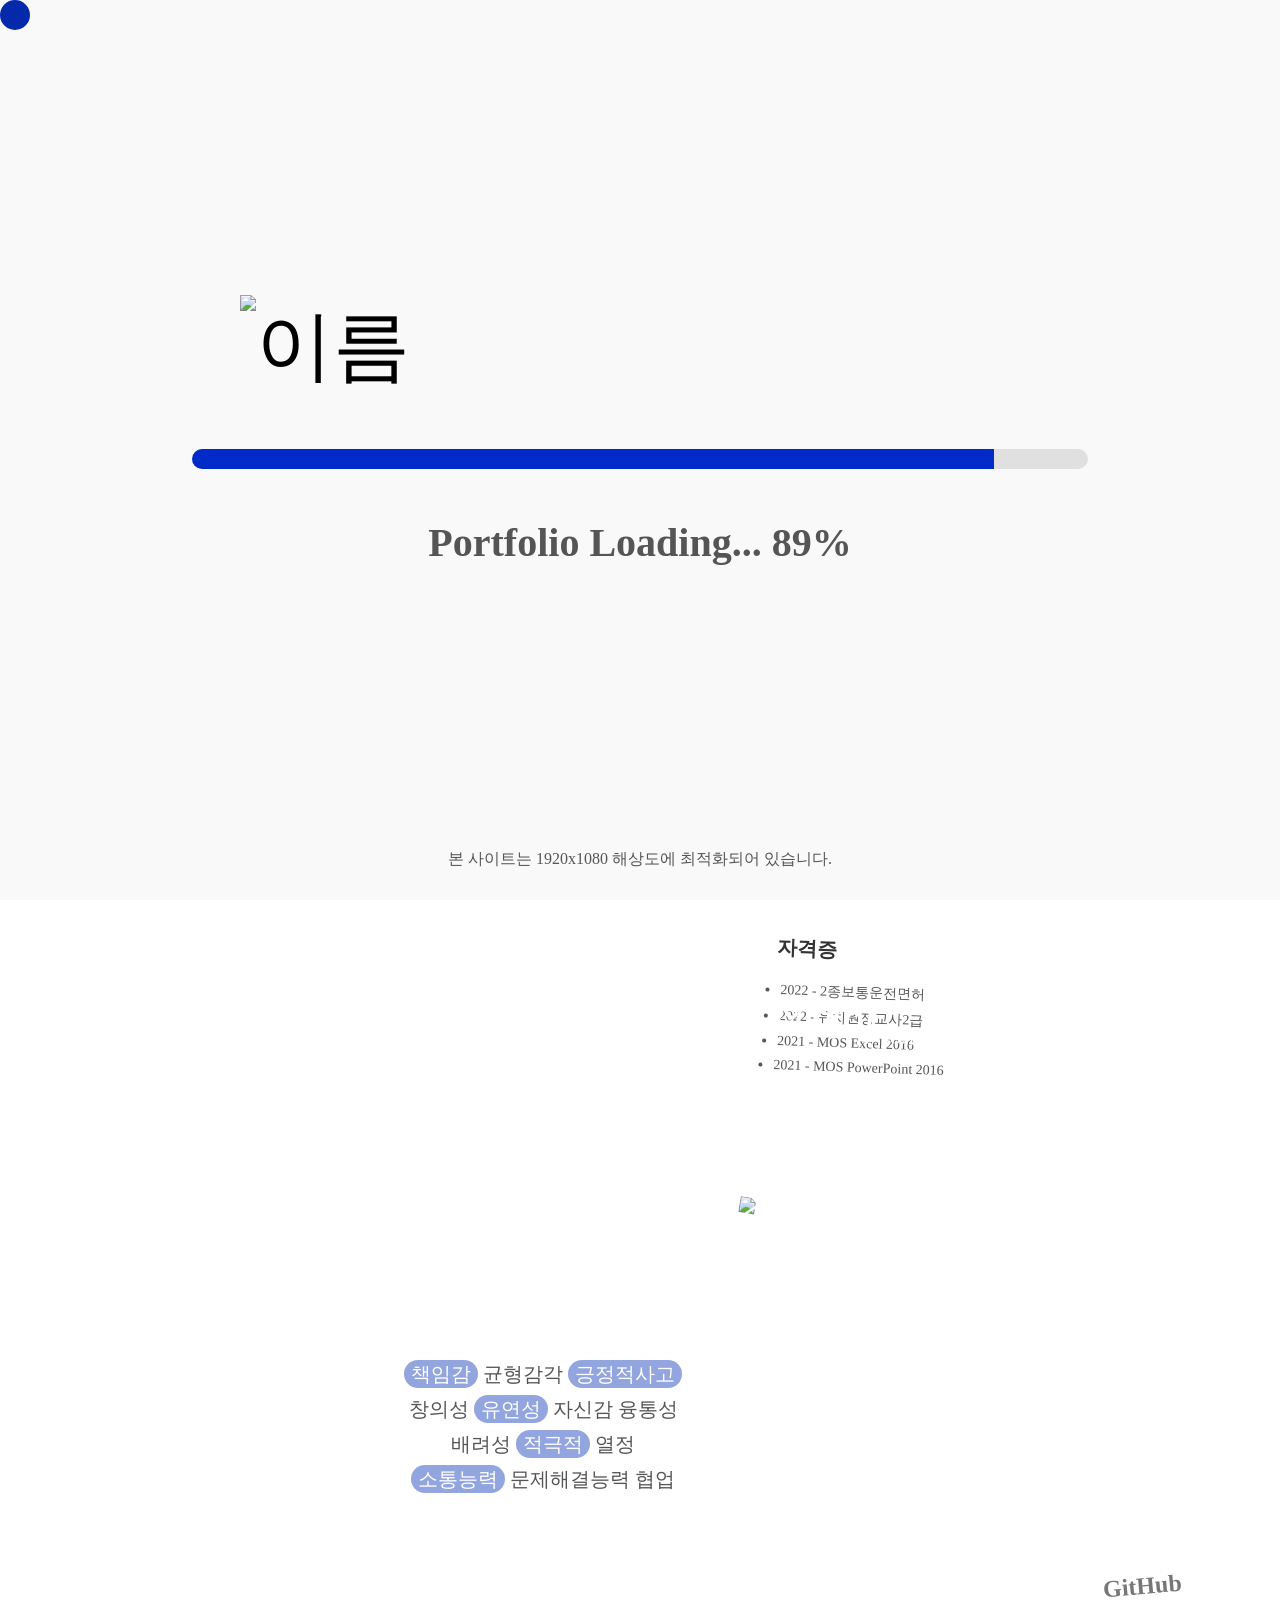
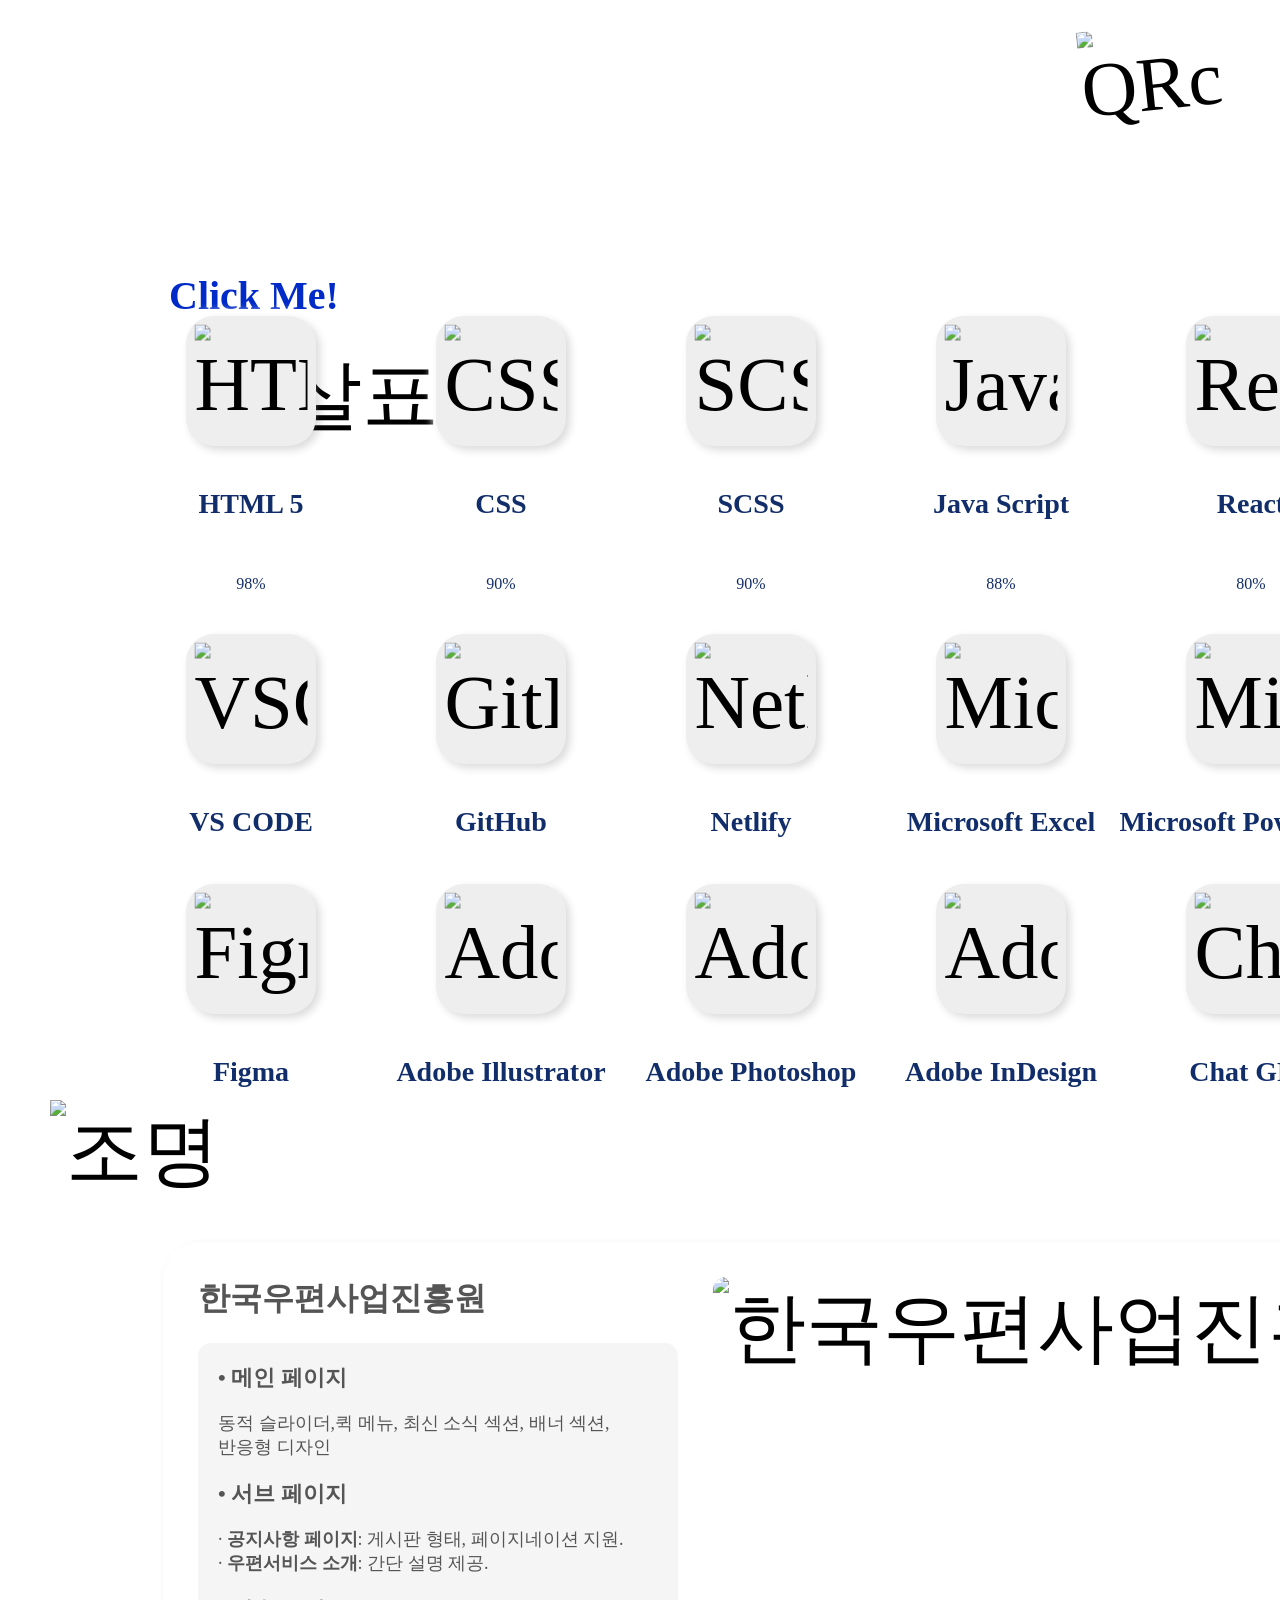
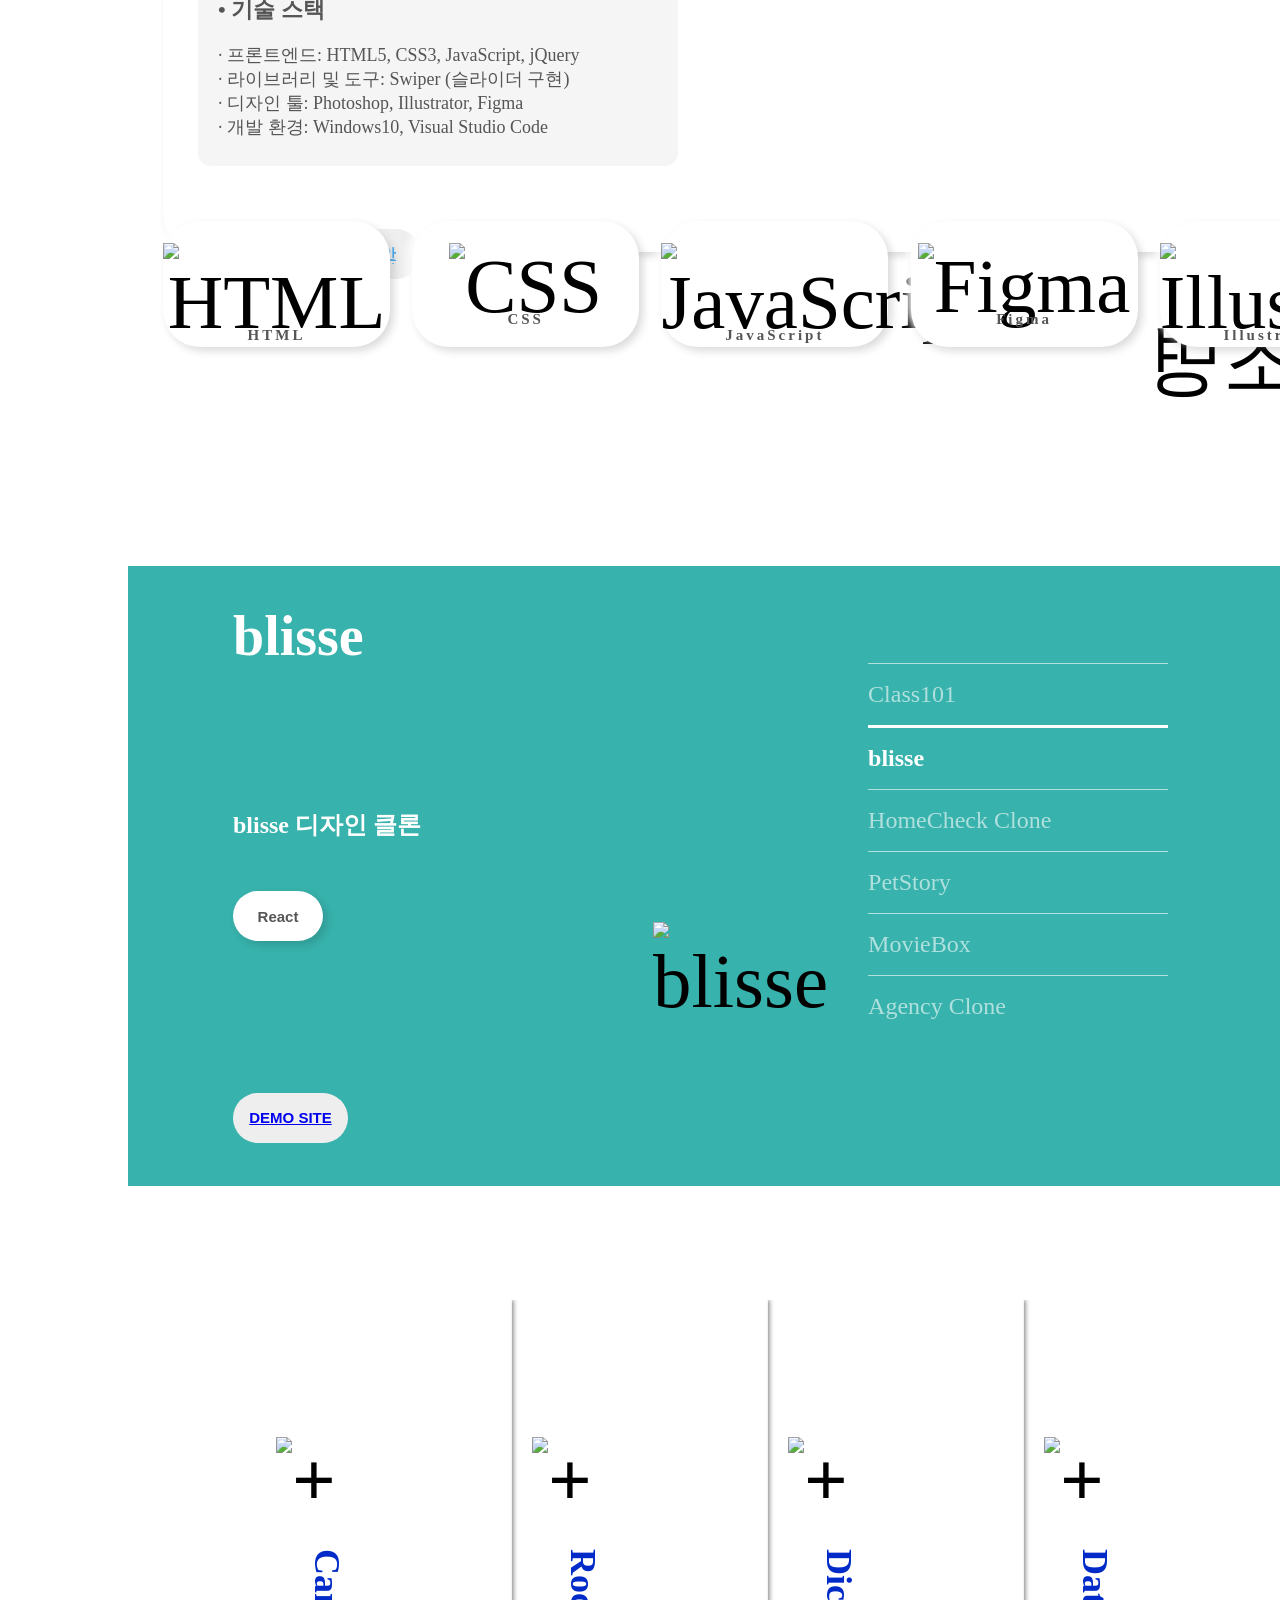
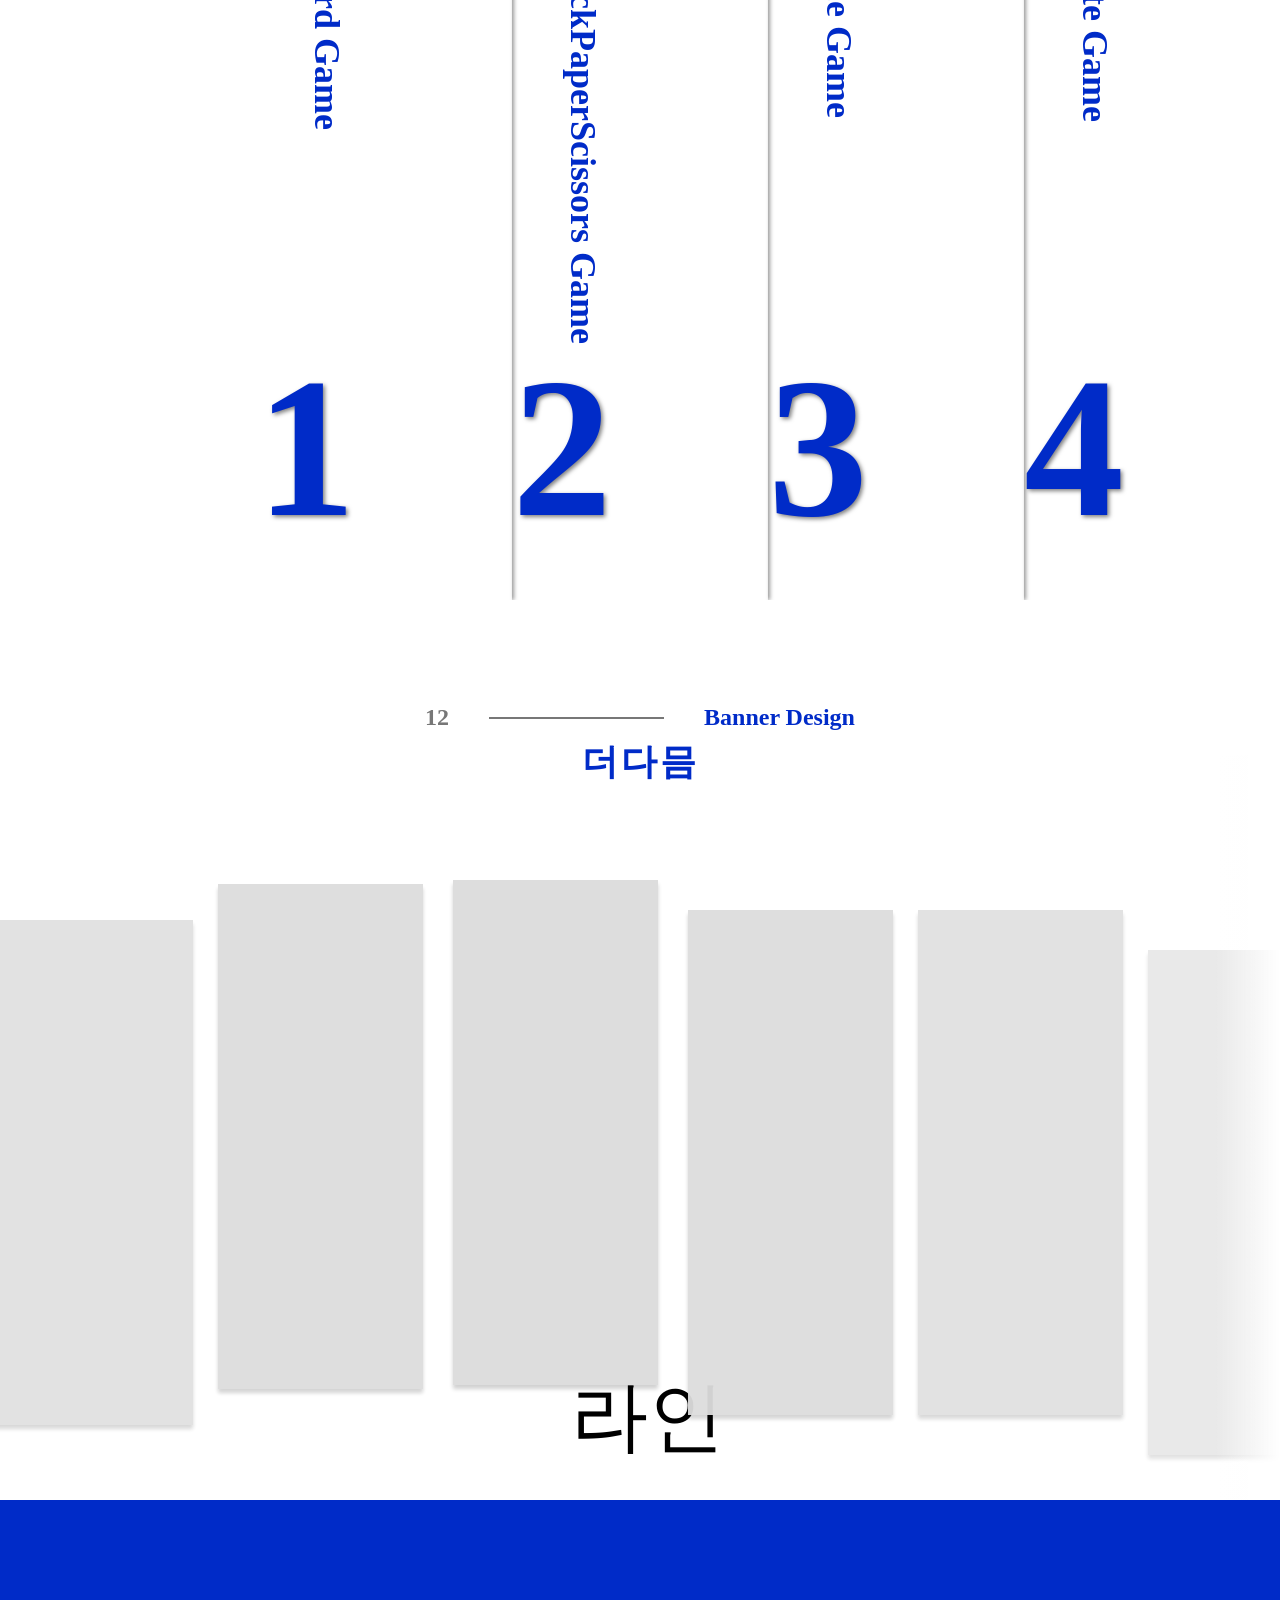
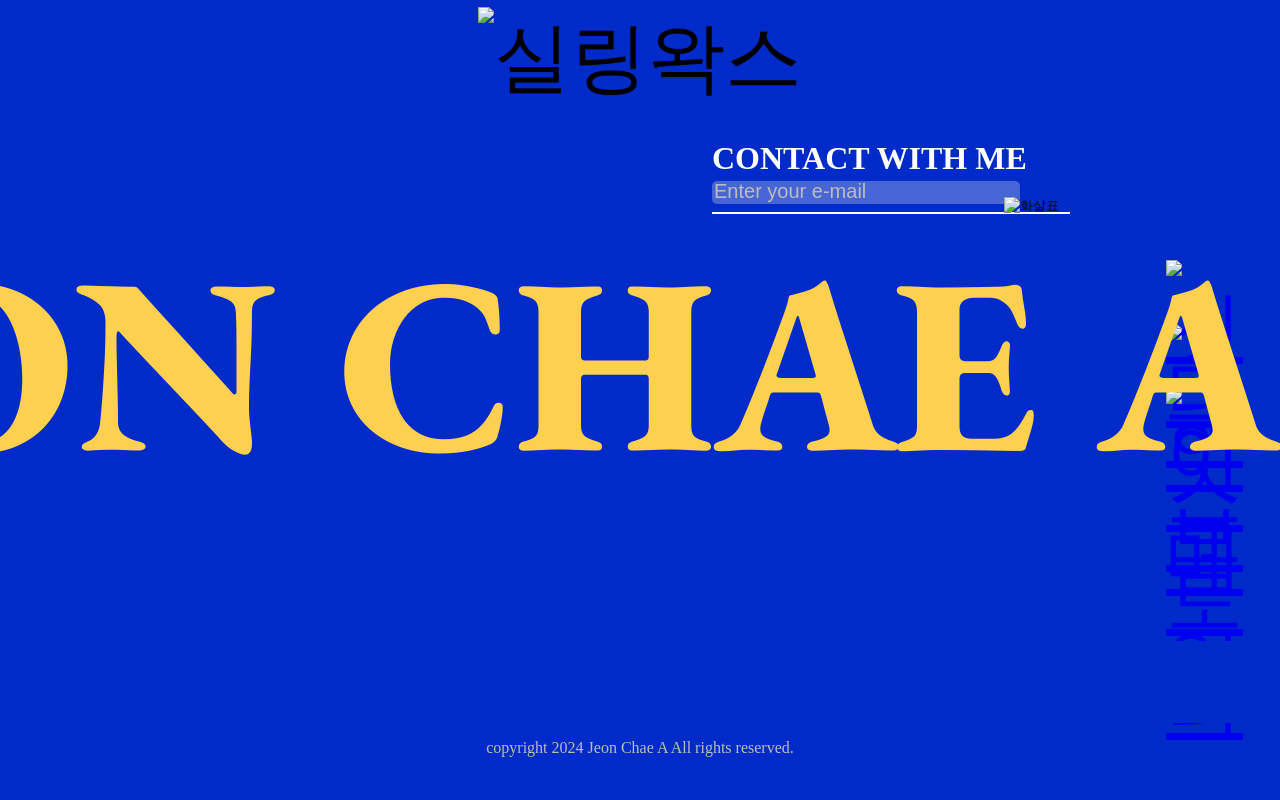
==== index.html @ 590ce8a6 "Add mobile/tablet responsive layout and fix critical bugs - Add ≤1024px responsive layer: every sect" ====
<!DOCTYPE html>
<html lang="ko">
<head>
  <meta charset="UTF-8">
  <meta name="viewport" content="width=device-width, initial-scale=1.0">
  <title>Chaea's Portfolio</title>
  <!-- CSS 연결 -->
  <link rel="stylesheet" href="css/reset.css">
  <link rel="stylesheet" href="css/style.css">
  <!-- favicon -->
  <link rel="icon" href="images/favicon.ico">
</head>
<body>
  <div id="container">
    <article id="etc">
      <section class="cursor main"></section>
  <!-- 
      <section class="cursor sub"></section>
  -->
    </article>
    <!-- Loading -->
    <div id="loading-page">
      <img src="images/mainsection/name.png" alt="이름">
      <div class="loading-bar-container">
        <div id="loading-bar" class="loading-bar"></div>
      </div>
      <p id="loading-text"></p>
      <span id="resolution-text">본 사이트는 1920x1080 해상도에 최적화되어 있습니다.</span>
    </div>
    <section class="page main-page" id="main-page">
      <div id="nav-container"></div>
      <div class="text-logo">
        <img src="images/mainsection/chaeLogo-02.png" alt="로고">
      </div>
      <div class="lamp-3d">
        <span class="hover-text">Move to see in 3D</span>
      </div>
      <div class="top-title">
        <!-- <div class="light-line">
          <img src="images/mainsection/ElectricBulb.png" alt="전구">
        </div> -->
        <div class="main-title">
          <img class="name" src="images/mainsection/name.png" alt="Chae A">
      </div>
      <div class="bottom-title">
        <div class="bottom-point">
          <img src="images/mainsection/“.svg" alt="">
        </div>
        <div class="bottom-text">
          <h2 class="point-text">
            빛처럼 밝게,</h2>
            <h2 class="point-text">
              코드로   <span class="magic">
                <span class="magic-star">
                  <svg viewBox="0 0 512 512">
                  <path d="M512 255.1c0 11.34-7.406 20.86-18.44 23.64l-171.3 42.78l-42.78 171.1C276.7 504.6 267.2 512 255.9 512s-20.84-7.406-23.62-18.44l-42.66-171.2L18.47 279.6C7.406 276.8 0 267.3 0 255.1c0-11.34 7.406-20.83 18.44-23.61l171.2-42.78l42.78-171.1C235.2 7.406 244.7 0 256 0s20.84 7.406 23.62 18.44l42.78 171.2l171.2 42.78C504.6 235.2 512 244.6 512 255.1z" />
                  </svg>
                </span>
                <span class="magic-star">
                  <svg viewBox="0 0 512 512">
                  <path d="M512 255.1c0 11.34-7.406 20.86-18.44 23.64l-171.3 42.78l-42.78 171.1C276.7 504.6 267.2 512 255.9 512s-20.84-7.406-23.62-18.44l-42.66-171.2L18.47 279.6C7.406 276.8 0 267.3 0 255.1c0-11.34 7.406-20.83 18.44-23.61l171.2-42.78l42.78-171.1C235.2 7.406 244.7 0 256 0s20.84 7.406 23.62 18.44l42.78 171.2l171.2 42.78C504.6 235.2 512 244.6 512 255.1z" />
                  </svg>
                </span>
                <span class="magic-star">
                  <svg viewBox="0 0 512 512">
                  <path d="M512 255.1c0 11.34-7.406 20.86-18.44 23.64l-171.3 42.78l-42.78 171.1C276.7 504.6 267.2 512 255.9 512s-20.84-7.406-23.62-18.44l-42.66-171.2L18.47 279.6C7.406 276.8 0 267.3 0 255.1c0-11.34 7.406-20.83 18.44-23.61l171.2-42.78l42.78-171.1C235.2 7.406 244.7 0 256 0s20.84 7.406 23.62 18.44l42.78 171.2l171.2 42.78C504.6 235.2 512 244.6 512 255.1z" />
                  </svg>
                </span>
                <span class="magic-text">세상을 비추는 개발자</span>
              </span>
          </h2>
          <p class="point-text">
            개발자의 창의성과 열정을 빛에 비유합니다.<br>
            문제를 해결하고 새로운 아이디어를 창출하며, 어두운 곳을 밝히는 빛처럼<br>
            복잡한 문제를 명확하게 이해하고 해결책을 제시합니다.<br>
            또한, 코드를 통해 실질적인 변화를 이끌어 우리의 일상생활을 편리하게 만들고 <br>
            다양한 산업 분야에서 혁신을 주도합니다.<br>
            개발자는 세상을 더 나은 방향으로 이끄는 데 기여하며,<br>
            기술을 통해 세상을 밝고 긍정적으로 변화시키고자 하는 강한 의지를 가지고 있습니다.<br>
          </p>
        </div>
      </div>
      <!-- <div class="contact-sns">
        <a href="https://github.com/Jeon-ChaeA" target="_blank">
          <img src="images/mainsection/깃허브.png" alt="깃허브">
        </a>
        <a href="https://chaea-note.tistory.com/" target="_blank">
          <img src="images/mainsection/티스토리.png" alt="티스토리">
        </a>
        <a href="mailto:ahwon7@naver.com" title="이메일 보내기" target="_blank">
          <img src="images/mainsection/이메일.png" alt="이메일">
        </a>
      </div> -->
      <div class="mouse-scroll">
        <div class="mouse"></div>
        <p>Scroll</p>
      </div>
    </div>
    </section>
    <section class="page about-me" id="about-me">
      <div class="about-me-warp">
        <div class="post">
          <h1>자격증</h1>
          <ul>
            <li>2022 - 2종보통운전면허</li>
            <li>2022 - 유치원정교사2급</li>
            <li>2021 - MOS Excel 2016</li>
            <li>2021 - MOS PowerPoint 2016</li>
          </ul>
        </div>
        <div class="floppy-disk">
          <h1>GitHub</h1>
          <img src="images/subsection_01/Profile_QRcode.png" alt="QRcode">
        </div>
        <div class="blue-bg">
          <div class="blue-bg-text">
            <h1>전채아 <em>Jeon Chae A</em></h1>
            <p>2000.03.03</p>
            <p>
              개발자로서 코드로 세상을 밝히는 일에 진심을 다합니다.<br>
              항상 발전하며 사람들에게 긍정적인 영향을 주며,<br>
              기술로 혁신을 이끌어가고, 함께 성장하는 경험을 소중히 여기고 있습니다.
            </p>
            <img src="images/subsection_01/Profile_mbti.jpg"    alt="mbti">
            <b>M. 010-2879-1029</b>
            <b>E. ahwon7@naver.com</b>
          </div>
        </div>
        <div class="ticket">
          <h3>
            <span>책임감</span> 균형감각 <span>긍정적사고</span><br> 
            창의성 <span>유연성</span> 자신감 융통성 <br> 
            배려성  <span>적극적</span>  열정 <br> 
            <span>소통능력</span>  문제해결능력 협업 <br> 
          </h3>
        </div>
        <div class="paper">
          <div class="paper-text">
            <h2>○ 학력 사항</h2>
            <ul>
              <li>
                <span class="year">2019 - 2025</span>
                <span class="description">대전과학기술대학교 유아교육과 졸업 (4년제)</span>
              </li>
              <li>
                <span class="year">2016 - 2019</span>
                <span class="description">대전예술고등학교 미술과 졸업</span>
              </li>
            </ul>
            <h2>○ 교내 활동</h2>
            <ul>
              <li>
                <span class="year">2019 - 2021</span>
                <span class="description">대전과학기술대학교 총학생회 부장</span>
              </li>
              <li>
                <span class="year">2021 - 2022</span>
                <span class="description">대전과학기술대학교 총학생회 부총학생회장</span>
              </li>
              <li>
                <span class="year">2019 - 2022</span>
                <span class="description">대전과학기술대학교 댄스동아리 단장</span>
              </li>
            </ul>
          </div>
        </div>
        <div class="book">
          <div class="book-text book-text-right">
            <h2>경력 사항</h2>
            <ul>
              <li>
                <span class="year">2022 - 2024</span>
                <span class="description">
                  주식회사디자인더한 (VMD)<br>
                  - 통신업계 VMD 업무<br>
                  - 스케줄표 취합 및 이슈 취합<br>
                  - 그래픽 디자인 작업
                </span>
              </li>
              <li>
                <br>
                <span class="year">2022</span>
                <span class="description">
                  주식회사카우인큐베이팅 (주임)<br>
                  - SNS 광고 콘텐츠 디자인<br>
                  - 인스타그램 11.6만 팔로워,<br><span class="span"> 5.2만 팔로워 계정 관리</span><br>
                  - 회사 내부 팝업 디자인<br>
                  - 요식업 브랜딩 디자인<br>
                  - BI 디자인, 판촉물 디자인<br>
                  - SNS 광고디자인, 제안서 제작
                </span>
              </li>
            </ul>
          </div>
          <div class="book-text book-text-left">
            <h2>교육 이수 내역</h2>
            <ul>
              <li>
                <span class="year">2024 - 2025</span>
                <span class="description">
                  대전그린컴퓨터아트학원<br> (스마트웹&콘텐츠개발) 프론트엔드 개발자<br><br> </span>
              </li>
              <li>
                <span class="year">2024</span>
                <span class="description">
                  강남 그린컴퓨터아트학원<br> 웹퍼블리싱 & 웹개발 코딩 기초 42시간 이수<br><br> </span>
              </li>
              <li>
                <span class="year">2022</span>
                <span class="description">
                  대전그린컴퓨터아트학원<br> 양성과정 720시간 이수<br><br> </span>
              </li>
            </ul>
          </div>
        </div>
        <div class="chaea"></div>
      </div>
    </section>
    <section class="page skill" id="skill">
      <div class="click-me">
        <h2 class="jello">Click Me!</h2>
        <img src="images/subsection_02/arrow.png" alt="화살표">
      </div>
      <div class="skill-container">
        <div class="skill-item" data-icon="html">
          <div class="skill-box">
            <div class="skill-img">
              <img src="images/subsection_02/skillIcon-01.png" alt="HTML">
            </div>
          </div>
          <div class="skill-content html-skill">
            <h3>HTML 5</h3>
            <h5>98%</h5>
            <div class="skill-bar"></div>
          </div>
        </div>
        <div class="skill-item" data-icon="css">
          <div class="skill-box">
            <div class="skill-img">
              <img src="images/subsection_02/skillIcon-02.png" alt="CSS">
            </div>
          </div>
          <div class="skill-content css-skill">
            <h3>CSS</h3>
            <h5>90%</h5>
            <div class="skill-bar"></div>
          </div>
        </div>
        <div class="skill-item" data-icon="scss">
          <div class="skill-box">
            <div class="skill-img">
              <img src="images/subsection_02/skillIcon-03.png" alt="SCSS">
            </div>
          </div>
          <div class="skill-content scss-skill">
            <h3>SCSS</h3>
            <h5>90%</h5>
            <div class="skill-bar"></div>
          </div>
        </div>
        <div class="skill-item" data-icon="js">
          <div class="skill-box">
            <div class="skill-img">
              <img src="images/subsection_02/skillIcon-04.png" alt="JavaScript">
            </div>
          </div>
          <div class="skill-content js-skill">
            <h3>Java Script</h3>
            <h5>88%</h5>
            <div class="skill-bar"></div>
          </div>
        </div>
        <div class="skill-item" data-icon="react">
          <div class="skill-box">
            <div class="skill-img">
              <img src="images/subsection_02/skillIcon-05.png" alt="React">
            </div>
          </div>
          <div class="skill-content react-skill">
            <h3>React</h3>
            <h5>80%</h5>
            <div class="skill-bar"></div>
          </div>
        </div>
        <div class="switch-warp">
          <div class="switch-text">
            <h3>
              Turn on<br>
              the switch
            </h3>
          </div>
          <div class="switch">
            <label class="switch-label" for="switch-toggle">Switch</label>
            <button
              class="switch-button"
              type="button"
              id="switch-toggle"
              title="Switch Toggle"
              aria-labelledby="off"
            >
              <span class="switch-button-wrap">
                <span class="switch-shadow"></span>
                <span class="switch-shadow"></span>
                <span class="switch-inner">
                  <span class="switch-options">
                    <span id="off" class="switch-option-label" aria-hidden="true">ON</span>
                    <span class="switch-option-sep"></span>
                    <span id="on" class="switch-option-label" aria-hidden="true">OFF</span>
                  </span>
                </span>
              </span>
            </button>
          </div>
        </div>
        <div class="skill-item" data-icon="vscode">
          <div class="skill-box">
            <div class="skill-img">
              <img src="images/subsection_02/skillIcon-10.png" alt="VSCODE">
            </div>
          </div>
          <div class="skill-content vscode-skill">
            <h3>VS CODE</h3>
            <h5>98%</h5>
            <div class="skill-bar"></div>
          </div>
        </div>
        <div class="skill-item" data-icon="github">
          <div class="skill-box">
            <div class="skill-img">
              <img src="images/subsection_02/skillIcon-11.png" alt="GitHub">
            </div>
          </div>
          <div class="skill-content github-skill">
            <h3>GitHub</h3>
            <h5>95%</h5>
            <div class="skill-bar"></div>
          </div>
        </div>
        <div class="skill-item" data-icon="netlify">
          <div class="skill-box">
            <div class="skill-img">
              <img src="images/subsection_02/skillIcon-12.png" alt="Netlify">
            </div>
          </div>
          <div class="skill-content netlify-skill">
            <h3>Netlify</h3>
            <h5>92%</h5>
            <div class="skill-bar"></div>
          </div>
        </div>
        <div class="skill-item" data-icon="excel">
          <div class="skill-box">
            <div class="skill-img">
              <img src="images/subsection_02/skillIcon-13.png" alt="Microsoft Excel">
            </div>
          </div>
          <div class="skill-content excel-skill">
            <h3>Microsoft Excel</h3>
            <h5>87%</h5>
            <div class="skill-bar"></div>
          </div>
        </div>
        <div class="skill-item" data-icon="powerpoint">
          <div class="skill-box">
            <div class="skill-img">
              <img src="images/subsection_02/skillIcon-14.png" alt="Microsoft PowerPoint">
            </div>
          </div>
          <div class="skill-content powerpoint-skill">
            <h3>Microsoft PowerPoint</h3>
            <h5>90%</h5>
            <div class="skill-bar"></div>
          </div>
        </div>
        <div class="skill-item" data-icon="hwp">
          <div class="skill-box">
            <div class="skill-img">
              <img src="images/subsection_02/skillIcon-15.png" alt="HWP">
            </div>
          </div>
          <div class="skill-content hwp-skill">
            <h3>HWP</h3>
            <h5>90%</h5>
            <div class="skill-bar"></div>
          </div>
        </div>
        <div class="skill-item" data-icon="figma">
          <div class="skill-box">
            <div class="skill-img">
              <img src="images/subsection_02/skillIcon-06.png" alt="Figma">
            </div>
          </div>
          <div class="skill-content figma-skill">
            <h3>Figma</h3>
            <h5>90%</h5>
            <div class="skill-bar"></div>
          </div>
        </div>
        <div class="skill-item" data-icon="illustrator">
          <div class="skill-box">
            <div class="skill-img">
              <img src="images/subsection_02/skillIcon-07.png" alt="Adobe Illustrator">
            </div>
          </div>
          <div class="skill-content illustrator-skill">
            <h3>Adobe Illustrator</h3>
            <h5>98%</h5>
            <div class="skill-bar"></div>
          </div>
        </div>
        <div class="skill-item" data-icon="photoshop">
          <div class="skill-box">
            <div class="skill-img">
              <img src="images/subsection_02/skillIcon-08.png" alt="Adobe Photoshop">
            </div>
          </div>
          <div class="skill-content photoshop-skill">
            <h3>Adobe Photoshop</h3>
            <h5>88%</h5>
            <div class="skill-bar"></div>
          </div>
        </div>
        <div class="skill-item" data-icon="indesign">
          <div class="skill-box">
            <div class="skill-img">
              <img src="images/subsection_02/skillIcon-09.png" alt="Adobe InDesign">
            </div>
          </div>
          <div class="skill-content indesign-skill">
            <h3>Adobe InDesign</h3>
            <h5>80%</h5>
            <div class="skill-bar"></div>
          </div>
        </div>
        <div class="skill-item" data-icon="gpt">
          <div class="skill-box">
            <div class="skill-img">
              <img src="images/subsection_02/skillIcon-16.png" alt="Chat GPT">
            </div>
          </div>
          <div class="skill-content gpt-skill">
            <h3>Chat GPT</h3>
            <h5>92%</h5>
            <div class="skill-bar"></div>
          </div>
        </div>
        <div class="skill-item" data-icon="perplexity">
          <div class="skill-box">
            <div class="skill-img">
              <img src="images/subsection_02/skillIcon-17.png" alt="Perplexity">
            </div>
          </div>
          <div class="skill-content perplexity-skill">
            <h3>Perplexity</h3>
            <h5>98%</h5>
            <div class="skill-bar"></div>
          </div>
        </div>
      </div>
      <div class="skill-popup"></div>
    </section>
    <section class="page main-project" id="main-project">
      <div class="main-project-bg">
        <img class="big-lamp" src="images/subsection_03/Lamp.png" alt="조명">
        <img class="small-lamp" src="images/subsection_03/Lamp.png" alt="조명">
      </div>
      <div class="main-project-container">
        <div class="main-project-content content-1">
          <div class="main-project-title">
            <h1>한국우편사업진흥원</h1>
            <div class="main-project-text">
              <p class="project-main-text">
                • 메인 페이지
              </p>
              <p class="project-sub-text">
                동적 슬라이더,퀵 메뉴, 최신 소식 섹션, 배너 섹션,<br> 반응형 디자인
              </p>
              <p class="project-main-text">
                • 서브 페이지
              </p>
              <p class="project-sub-text">
                · <b>공지사항 페이지</b>: 게시판 형태, 페이지네이션 지원.<br>
                · <b>우편서비스 소개</b>: 간단 설명 제공. 
              </p>
              <p class="project-main-text">
                • 기술 스택
              </p>
              <p class="project-sub-text">
                · 프론트엔드: HTML5, CSS3, JavaScript, jQuery<br>
                · 라이브러리 및 도구: Swiper (슬라이더 구현)<br>
                · 디자인 툴: Photoshop, Illustrator, Figma<br>
                · 개발 환경: Windows10, Visual Studio Code<br>
              </p>
            </div>
            <div class="main-project-link">
              <button class="link" data-href="https://jeon-chaea.github.io/KoreaPostalServiceAgency_Portfolio/">
                <div>
                  DEMO SITE
                </div>
              </button>
              <a href="https://docs.google.com/presentation/d/e/2PACX-1vSRPFusNZ-TxYgtPGHedFYUDr0O1gXHYkDOqyT1r7J8V4E2ELbkbU-KsKfay5a2M938kb45RqSEr5Lb/pub?start=false&loop=false&delayms=3000&slide=id.g2f1002bc9a7_1_0" target="_blank" class="link">기획안</a>
              <a href="https://www.figma.com/design/pgjrEDeQH0x6ogzVNMS6hA/%EA%B3%B5%EA%B3%B5%EA%B8%B0%EA%B4%80-%EB%A6%AC%EB%89%B4%EC%96%BC_%EC%A0%84%EC%B1%84%EC%95%84?node-id=121-341&p=f&t=mujldChvcSisKkzU-0" target="_blank" class="link">Figma</a>
              <a href="https://github.com/Jeon-ChaeA/KoreaPostalServiceAgency_Portfolio" target="_blank" class="link">GitHub</a>
            </div>
          </div>
          <div class="main-project-img">
            <img src="images/subsection_03/한국우편사업진흥원.jpg" alt="한국우편사업진흥원">
          </div>
        </div>
        <div class="main-project-skills skills-1">
          <div class="main-project-skill skill-html">
            <div class="skill-card">
              <div class="skill-front">
                <img src="images/subsection_03/skillIcon-01.png" alt="HTML">
                <h4>HTML</h4>
              </div>
              <div class="skill-back">
                <div class="center-bar"></div>
                <p>66.2%</p>
              </div>
            </div>
          </div>
          <div class="main-project-skill skill-css">
            <div class="skill-card">
              <div class="skill-front">
                <img src="images/subsection_03/skillIcon-02.png" alt="CSS">
                <h4>CSS</h4>
              </div>
              <div class="skill-back">
                <div class="center-bar"></div>
                <p>24.8%</p>
              </div>
            </div>
          </div>
          <div class="main-project-skill skill-js">
            <div class="skill-card">
              <div class="skill-front">
                <img src="images/subsection_03/skillIcon-03.png" alt="JavaScript">
                <h4>JavaScript</h4>
              </div>
              <div class="skill-back">
                <div class="center-bar"></div>
                <p>9.0%</p>
              </div>
            </div>
          </div>
            <div class="main-project-skill skill-figma">
              <div class="skill-card">
                <div class="skill-front">
                  <img src="images/subsection_03/skillIcon-04.png" alt="Figma">
                  <h4>Figma</h4>
                </div>
                <div class="skill-back">
                  <div class="center-bar"></div>
                  <p>56.0%</p>
                </div>
              </div>
            </div>
            <div class="main-project-skill skill-illustrator">
              <div class="skill-card">
                <div class="skill-front">
                  <img src="images/subsection_03/skillIcon-05.png" alt="Illustrator">
                  <h4>Illustrator</h4>
                </div>
                <div class="skill-back">
                  <div class="center-bar"></div>
                  <p>38.0%</p>
                </div>
              </div>
            </div>
            <div class="main-project-skill skill-photoshop">
              <div class="skill-card">
                <div class="skill-front">
                  <img src="images/subsection_03/skillIcon-06.png" alt="Photoshop">
                  <h4>Photoshop</h4>
                </div>
                <div class="skill-back">
                  <div class="center-bar"></div>
                  <p>6.0%</p>
                </div>
              </div>
            </div>
        </div>
        <div class="main-project-content content-2 scroll-item">
          <div class="main-project-title">
            <h1>서울어린이대공원(팀프로젝트)</h1>
            <div class="main-project-text">
              <p class="project-main-text">
                • 메인 페이지
              </p>
              <p class="project-sub-text">
                메인 비주얼 줌 효과, 퀵 메뉴, 캘린더 기능,<br> 가로 스크롤 갤러리, 바닐라 슬라이더
              </p>
              <p class="project-main-text">
                • 서브 페이지
              </p>
              <p class="project-sub-text">
                놀이동산, 운휴 안내, 찾아오시는 길, 티켓 안내 및 예매,<br>장바구니
              </p>
              <p class="project-main-text">
                • 기술 스택
              </p>
              <p class="project-sub-text">
                · 프론트엔드: HTML5, SCSS, JavaScript, jQuery<br>
                · 라이브러리 및 도구: Swiper, 날씨/지도 API<br>
                · 디자인 툴: Photoshop, Illustrator, Figma<br>
                · 개발 환경: Windows10, Visual Studio Code<br>
              </p>
            </div>
            <div class="main-project-link">
              <button class="link" data-href="https://jeon-chaea.github.io/seoulchildrensgrandpark_Portfolio/index.html">
                <div>
                  DEMO SITE
                </div>
              </button>
                <a href="https://docs.google.com/presentation/d/1pmJptcZsWlLEphwVw2obZGBz_grAipNdWB9w9HviTvc/edit?usp=sharing" target="_blank" class="link">기획안</a>
                <a href="https://www.figma.com/design/G3W8cO6RJMAjprxWiUpE6K/%ED%8C%80%ED%94%84%EB%A1%9C%EC%A0%9D%ED%8A%B8(%EC%84%9C%EC%9A%B8%EC%96%B4%EB%A6%B0%EC%9D%B4%EB%8C%80%EA%B3%B5%EC%9B%90)?node-id=16-2&p=f&t=p5YJJzdqEhXxrDWT-0" target="_blank" class="link">Figma</a>
                <a href="https://github.com/Jeon-ChaeA/seoulchildrensgrandpark_Portfolio" target="_blank" class="link">GitHub</a>
            </div>
          </div>
          <div class="main-project-img">
            <img src="images/subsection_03//서울어린이대공원.jpg" alt="서울어린이대공원">
          </div>
        </div>
        <div class="main-project-skills skills-2 scroll-item">
          <div class="main-project-skill skill-html02">
            <div class="skill-card">
              <div class="skill-front">
                <img src="images/subsection_03/skillIcon-01.png" alt="HTML">
                <h4>HTML</h4>
              </div>
              <div class="skill-back">
                <div class="center-bar"></div>
                <p>22.7%</p>
              </div>
            </div>
          </div>
          <div class="main-project-skill skill-scss">
            <div class="skill-card">
              <div class="skill-front">
                <img src="images/subsection_03/skillIcon-07.png" alt="scss">
                <h4>SCSS</h4>
              </div>
              <div class="skill-back">
                <div class="center-bar"></div>
                <p>25.9%</p>
              </div>
            </div>
          </div>
          <div class="main-project-skill skill-css02">
            <div class="skill-card">
              <div class="skill-front">
                <img src="images/subsection_03/skillIcon-02.png" alt="CSS">
                <h4>CSS</h4>
              </div>
              <div class="skill-back">
                <div class="center-bar"></div>
                <p>40.0%</p>
              </div>
            </div>
          </div>
          <div class="main-project-skill skill-js02">
            <div class="skill-card">
              <div class="skill-front">
                <img src="images/subsection_03/skillIcon-03.png" alt="JavaScript">
                <h4>JavaScript</h4>
              </div>
              <div class="skill-back">
                <div class="center-bar"></div>
                <p>11.4%</p>
              </div>
            </div>
          </div>
            <div class="main-project-skill skill-figma02">
              <div class="skill-card">
                <div class="skill-front">
                  <img src="images/subsection_03/skillIcon-04.png" alt="Figma">
                  <h4>Figma</h4>
                </div>
                <div class="skill-back">
                  <div class="center-bar"></div>
                  <p>43.0%</p>
                </div>
              </div>
            </div>
            <div class="main-project-skill skill-illustrator02">
              <div class="skill-card">
                <div class="skill-front">
                  <img src="images/subsection_03/skillIcon-05.png" alt="Illustrator">
                  <h4>Illustrator</h4>
                </div>
                <div class="skill-back">
                  <div class="center-bar"></div>
                  <p>57.0%</p>
                </div>
              </div>
            </div>
        </div>
        <div class="main-project-content content-3 scroll-item">
          <div class="main-project-title">
            <h1>개인 포트폴리오</h1>
            <div class="main-project-text">
              <p class="project-main-text">
                • 메인 페이지
              </p>
              <p class="project-sub-text">
                풀페이지, 커스텀 커서, 3D 모델 렌더링, 스킬 팝업,<br> 애니메이션
              </p>
              <p class="project-main-text">
                • 기술 스택
              </p>
              <p class="project-sub-text">
                · 프론트엔드: HTML5, CSS3, JavaScript, jQuery<br>
                · 라이브러리 및 도구: Three.js, GSAP, EmailJS<br>
                · 디자인 툴: Photoshop, Illustrator, Figma<br>
                · 개발 환경: Windows10, Visual Studio Code<br>
              </p>
            </div>
            <div class="main-project-link">
              <button class="link" data-href="https://jeon-chaea.github.io/portfolio-2024/">
                <div>
                  DEMO SITE
                </div>
              </button>
                <a href="https://www.figma.com/design/O8IpV9A3OqZvtqM7oeTw5U/%EA%B0%9C%EC%9D%B8%ED%8F%AC%ED%8A%B8%ED%8F%B4%EB%A6%AC%EC%98%A4?node-id=24-108&t=w9aKZCmlHMT7kWXh-1" target="_blank" class="link">Figma</a>
                <a href="https://github.com/Jeon-ChaeA/portfolio-2024" target="_blank" class="link">GitHub</a>
            </div>
          </div>
          <div class="main-project-img">
            <img src="images/subsection_03/개인포트폴리오.jpg" alt="한국우편사업진흥원">
          </div>
        </div>
        <div class="main-project-skills skills-3 scroll-item">
          <div class="main-project-skill skill-html03">
            <div class="skill-card">
              <div class="skill-front">
                <img src="images/subsection_03/skillIcon-01.png" alt="HTML">
                <h4>HTML</h4>
              </div>
              <div class="skill-back">
                <div class="center-bar"></div>
                <p>34.9%</p>
              </div>
            </div>
          </div>
          <div class="main-project-skill skill-css03">
            <div class="skill-card">
              <div class="skill-front">
                <img src="images/subsection_03/skillIcon-02.png" alt="CSS">
                <h4>CSS</h4>
              </div>
              <div class="skill-back">
                <div class="center-bar"></div>
                <p>34.8%</p>
              </div>
            </div>
          </div>
          <div class="main-project-skill skill-js03">
            <div class="skill-card">
              <div class="skill-front">
                <img src="images/subsection_03/skillIcon-03.png" alt="JavaScript">
                <h4>JavaScript</h4>
              </div>
              <div class="skill-back">
                <div class="center-bar"></div>
                <p>30.3%</p>
              </div>
            </div>
          </div>
            <div class="main-project-skill skill-figma03">
              <div class="skill-card">
                <div class="skill-front">
                  <img src="images/subsection_03/skillIcon-04.png" alt="Figma">
                  <h4>Figma</h4>
                </div>
                <div class="skill-back">
                  <div class="center-bar"></div>
                  <p>35.0%</p>
                </div>
              </div>
            </div>
            <div class="main-project-skill skill-photoshop03">
              <div class="skill-card">
                <div class="skill-front">
                  <img src="images/subsection_03/skillIcon-06.png" alt="Photoshop">
                  <h4>Photoshop</h4>
                </div>
                <div class="skill-back">
                  <div class="center-bar"></div>
                  <p>3.0%</p>
                </div>
              </div>
            </div>
            <div class="main-project-skill skill-illustrator03">
              <div class="skill-card">
                <div class="skill-front">
                  <img src="images/subsection_03/skillIcon-05.png" alt="Illustrator">
                  <h4>Illustrator</h4>
                </div>
                <div class="skill-back">
                  <div class="center-bar"></div>
                  <p>62.0%</p>
                </div>
              </div>
            </div>
        </div>
      </div>
    </section>
    <section class="page sub-project" id="sub-project">
      <div class="sub-project-left">
        <div class="sub-project-left-content class101">
          <div class="sub-project-left-wrap">
            <div class="sub-project-fade-wrap active">
              <div class="sub-project-title">
                <h1>class 101</h1>
                <h3>기본 브라우저 UI를 모방한 클론</h3>
              </div>
              <div class="sub-project-skills">
                <button class="html">HTML</button>
                <button class="scss">SCSS</button>
                <button class="js">JavaScript</button>
              </div>
              <button class="link">
                <a href="https://jeon-chaea.github.io/Class101_clone/index.html" target="_blank">DEMO SITE</a>
              </button>
            </div>
          </div>
          <div class="sub-project-img">
            <img src="images/subsection_04/Class101.png" alt="Class101">
          </div>
        </div>
        <div class="sub-project-left-content blisse">
          <div class="sub-project-left-wrap">
            <div class="sub-project-fade-wrap active">
              <div class="sub-project-title">
                <h1>blisse</h1>
                <h3>blisse 디자인 클론</h3>
              </div>
              <div class="sub-project-skills">
                <button class="react">React</button>
              </div>
              <button class="link">
                <a href="https://blisse-react.netlify.app/" target="_blank">DEMO SITE</a>
              </button>
            </div>
          </div>
          <div class="sub-project-img">
            <img src="images/subsection_04/blisse.png" alt="blisse">
          </div>
        </div>
        <div class="sub-project-left-content homeCheck">
          <div class="sub-project-left-wrap">
            <div class="sub-project-fade-wrap active">
              <div class="sub-project-title">
                <h1>HomeCheck</h1>
                <h3>부동산 관련 웹사이트 UI 클론</h3>
              </div>
              <div class="sub-project-skills">
                <button class="html">HTML</button>
                <button class="css">CSS</button>
                <button class="js">JavaScript</button>
              </div>
              <button class="link">
                <a href="https://jeon-chaea.github.io/homeCheck_clone/" target="_blank">DEMO SITE</a>
              </button>
            </div>
          </div>
          <div class="sub-project-img">
            <img src="images/subsection_04/homeCheck.png" alt="homeCheck">
          </div>
        </div>
        <div class="sub-project-left-content PetStory">
          <div class="sub-project-left-wrap">
            <div class="sub-project-fade-wrap active">
              <div class="sub-project-title">
                <h1>Pet Story</h1>
                <h3>Pet Story UI를 모방한 클론</h3>
              </div>
              <div class="sub-project-skills">
                <button class="react">React</button>
              </div>
              <button class="link">
                <a href="https://jeon-chaea-petstory.netlify.app/" target="_blank">DEMO SITE</a>
              </button>
            </div>
          </div>
          <div class="sub-project-img">
            <img src="images/subsection_04/petStory.png" alt="PetStory">
          </div>
        </div>
        <div class="sub-project-left-content MovieBox">
          <div class="sub-project-left-wrap">
            <div class="sub-project-fade-wrap active">
              <div class="sub-project-title">
                <h1>Movie Box</h1>
                <h3>Movie Box UI를 모방한 클론</h3>
              </div>
              <div class="sub-project-skills">
                <button class="react">React</button>
              </div>
              <button class="link">
                <a href="https://cozy-brioche-0efd54.netlify.app/" target="_blank">DEMO SITE</a>
              </button>
            </div>
          </div>
          <div class="sub-project-img">
            <img src="images/subsection_04/MovieBox.png" alt="MovieBox">
          </div>
        </div>
        <div class="sub-project-left-content agency">
          <div class="sub-project-left-wrap">
            <div class="sub-project-fade-wrap active">
              <div class="sub-project-title">
                <h1>Agency Clone</h1>
                <h3>디지털 에이전시 웹사이트 클론</h3>
              </div>
              <div class="sub-project-skills">
                <button class="html">HTML</button>
                <button class="css">CSS</button>
                <button class="js">JavaScript</button>
              </div>
              <button class="link">
                <a href="https://jeon-chaea.github.io/Agency_clone/" target="_blank">DEMO SITE</a>
              </button>
            </div>
          </div>
          <div class="sub-project-img">
            <img src="images/subsection_04/Agency.png" alt="Agency">
          </div>
        </div>
      </div>
      <div class="sub-project-right">
          <ul>
            <li>Class101</li>
            <li>blisse</li>
            <li>HomeCheck Clone</li>
            <li>PetStory</li>
            <li>MovieBox</li>
            <li>Agency Clone</li>
          </ul>
      </div>
    </section>
    <section class="page minigame-project" id="minigame-project">
      <div class="minigame-warp">
        <div class="minigame">
          <div class="card-game">
            <div class="minigame-bg"></div>
            <div class="minigame-num">
              <p>1</p>
            </div>
            <div class="minigame-title">
              <img src="images/subsection_06/puls.png" alt="+">
              <h2>Card Game</h2>
            </div>
            <div class="minigame-text-wrap">
              <h3>Card Game</h3>
              <div class="minigame-skills">
                <button class="html">HTML</button>
                <button class="css">CSS</button>
                <button class="js">Java Scrict</button>
              </div>
              <button class="link"><a href="https://jeon-chaea.github.io/cardGame_MiniGame/" target='_blank'>DEMO SITE</a></button>
              <button class="link"><a href="https://github.com/Jeon-ChaeA/cardGame_MiniGame" target='_blank'>GitHub</a></button>
            </div>
          </div>
          <div class="rockPaperScissors-game">
            <div class="minigame-bg"></div>
            <div class="minigame-num">
              <p>2</p>
            </div>
            <div class="minigame-title">
              <img src="images/subsection_06/puls.png" alt="+">
              <h2>RockPaperScissors Game</h2>
            </div>
            <div class="minigame-text-wrap">
              <h3>RockPaperScissors Game</h3>
              <div class="minigame-skills">
                <button class="html">HTML</button>
                <button class="css">CSS</button>
                <button class="js">Java Scrict</button>
              </div>
              <button class="link"><a href="https://jeon-chaea.github.io/rockPaperScissorsGame_MiniGame/" target='_blank'>DEMO SITE</a></button>
              <button class="link"><a href="https://github.com/Jeon-ChaeA/rockPaperScissorsGame_MiniGame" target='_blank'>GitHub</a></button>
            </div>
          </div>
          <div class="dice-game">
            <div class="minigame-bg"></div>
            <div class="minigame-num">
              <p>3</p>
            </div>
            <div class="minigame-title">
              <img src="images/subsection_06/puls.png" alt="+">
              <h2>Dice Game</h2>
            </div>
            <div class="minigame-text-wrap">
              <h3>Dice Game</h3>
              <div class="minigame-skills">
                <button class="html">HTML</button>
                <button class="css">CSS</button>
                <button class="js">Java Scrict</button>
              </div>
              <button class="link"><a href="https://jeon-chaea.github.io/diceGame_MiniGame/" target='_blank'>DEMO SITE</a></button>
              <button class="link"><a href="https://github.com/Jeon-ChaeA/diceGame_MiniGame" target='_blank'>GitHub</a></button>
            </div>
          </div>
          <div class="date-game">
            <div class="minigame-bg"></div>
            <div class="minigame-num">
              <p>4</p>
            </div>
            <div class="minigame-title">
              <img src="images/subsection_06/puls.png" alt="+">
              <h2>Date Game</h2>
            </div>
            <div class="minigame-text-wrap">
              <h3>Date Game</h3>
              <div class="minigame-skills">
                <button class="html">HTML</button>
                <button class="css">CSS</button>
                <button class="js">Java Scrict</button>
              </div>
              <button class="link"><a href="https://jeon-chaea.github.io/dateGame_MiniGame/" target='_blank'>DEMO SITE</a></button>
              <button class="link"><a href="https://github.com/Jeon-ChaeA/dateGame_MiniGame" target='_blank'>GitHub</a></button>
            </div>
          </div>
        </div>
      </div>
    </section>
    <section class="page design" id="design">
      <div class="design-title">
        <div class="desgin-name">
          <h3>01</h3>
          <div class="desgin-line"></div>
          <h2>Brand Design</h2>
        </div>
        <h5>손의손</h5>
      </div>
      <div class="design-img-container">
        <div class="design-img-wrapper">
          <div class="design-img-item">
          </div>
          <div class="design-img-item">
          </div>
          <div class="design-img-item">
          </div>
          <div class="design-img-item">
          </div>
          <div class="design-img-item">
          </div>
          <div class="design-img-item">
          </div>
          <div class="design-img-item">
          </div>
          <div class="design-img-item">
          </div>
          <div class="design-img-item">
          </div>
          <div class="design-img-item">
          </div>
          <div class="design-img-item">
          </div>
          <div class="design-img-item">
          </div>
          <div class="design-img-item">
          </div>
          <div class="design-img-item">
          </div>
          <div class="design-img-item">
          </div>
          <div class="design-img-item">
          </div>
          <div class="design-img-item">
          </div>
          <div class="design-img-item">
          </div>
          <div class="design-img-item">
          </div>
          <div class="design-img-item">
          </div>
          <div class="design-img-item">
          </div>
          <div class="design-img-item">
          </div>

        </div>
      </div>
      <div class="lines-img">
        <img src="images/subsection_05/lines.png" alt="라인">
      </div>
    </section>
    <section class="page contact" id="contact">
      <div class="sealing-wax">
        <img src="images/subsection_07/Sealingwax.png" alt="실링왁스">
      </div>
      <div class="contact-me">
        <form id="contact-form">
          <h3>CONTACT WITH ME</h3>
          <input 
            type="email" 
            id="user-email" 
            name="user_email" 
            placeholder="Enter your e-mail" 
            required
          />
          <button type="submit">
            <img src="images/subsection_07/arrow.png" alt="화살표">
          </button>
        </form>
      </div>
      <div class="contact-sns">
        <a href="https://github.com/Jeon-ChaeA" target="_blank">
          <img src="images/subsection_07/깃허브.png" alt="깃허브">
        </a>
        <a href="https://chaea-note.tistory.com/" target="_blank">
          <img src="images/subsection_07/티스토리.png" alt="티스토리">
        </a>
        <a href="mailto:ahwon7@naver.com" title="이메일 보내기" target="_blank">
          <img src="images/subsection_07/이메일.png" alt="이메일">
        </a>
      </div>
      <div class="myname">
        <h1>JEON CHAE A</h1>
      </div>
      <div class="copyright">
        <p>
          copyright 2024 Jeon Chae A  All rights reserved.
        </p>
      </div>
    </section>
  </div>

  <!-- Import Map -->
  <script type="importmap">
    {
      "imports": {
        "three": "https://cdn.jsdelivr.net/npm/three@0.154.0/build/three.module.js",
        "GLTFLoader": "https://cdn.jsdelivr.net/npm/three@0.154.0/examples/jsm/loaders/GLTFLoader.js",
        "DRACOLoader": "https://cdn.jsdelivr.net/npm/three@0.154.0/examples/jsm/loaders/DRACOLoader.js",
        "RGBELoader": "https://cdn.jsdelivr.net/npm/three@0.154.0/examples/jsm/loaders/RGBELoader.js",
        "OrbitControls": "https://cdn.jsdelivr.net/npm/three@0.154.0/examples/jsm/controls/OrbitControls.js"
      }
    }
  </script>
  <!-- GSAP 라이브러리 -->
  <script src="https://cdnjs.cloudflare.com/ajax/libs/gsap/3.12.4/gsap.min.js"></script>
  <!-- EmailJS 라이브러리 (v2 API: emailjs.init / emailjs.send) -->
  <script src="https://cdn.jsdelivr.net/npm/emailjs-com@2.4.1/dist/email.min.js"></script>
  <!-- script -->
  <script type="module" src="script/script-3d.js"></script>
  <script src="script/script-main.js"></script>
</body>
</html>
---- css/style.css ----
/* Fonts */
/* Pretendard */
@import url('https://cdn.jsdelivr.net/gh/orioncactus/pretendard/dist/web/static/pretendard-dynamic-subset.css');

/* EB_Garamond */
@import url('https://fonts.googleapis.com/css2?family=EB+Garamond:ital,wght@0,400..800;1,400..800&family=Zen+Old+Mincho&display=swap');

/* 박용준 투사회보체 */
@font-face {
  font-family: 'pak_yong_jun';
  src: url(../fonts/투사회보체/박용준\ 투사회보체.ttf);
  font-weight: 400;
  font-style: normal;
}

:root {
  /* Color */
  --dark-black: #333333;
  --dim-black: #555555;
  --silver-black: #777777;
  --light-black: #999999;
  --dark-gray: #bdbdbd;
  --dim-gray: #dddddd;
  --silver-gray: #eeeeee;
  --light-gray: #f5f5f5;
  --cloudy-gray: #f9f9f9;
  --white: #ffffff;
  --black: #000000;
  --MainBlue: #002bc8;
  --MainYellow: #fdd04f;
  --SubBlue: #49abf3;
  /* box-shadow */
  --WhiteShadow: -4px -4px 9px 0px #ffffff;
  --BlackShadow: 4px 4px 9px 0px #00000025;
  /* switch */
  --hue: 223;
  --bg: hsl(var(--hue), 10%, 90%);
  --fg: hsl(var(--hue), 10%, 10%);
  --trans-dur: 0.3s;
  --trans-timing: cubic-bezier(0.65, 0, 0.35, 1);
  font-size: calc(60px + (120 - 60) * (100vw - 280px) / (3840 - 280));
}

body,
html {
  margin: 0;
  padding: 0;
  overflow: hidden;
  box-sizing: border-box;
  font-family: 'Pretendard';
  cursor: none;
}

/* #### Fullpage #### */
.container {
  height: 100vh;
  width: 100vw;
  scroll-snap-type: y mandatory;
  overflow-y: scroll;
}
.page {
  height: 100vh;
  width: 100vw;
  overflow: hidden;
  scroll-snap-align: start;
}

/* #### cursor #### */
article #etc {
  height: 0;
  min-height: 0;
}
article#etc .cursor.main {
  display: block;
}
.cursor {
  position: fixed;
  pointer-events: none;
  border: 5px solid transparent;
  border-radius: 100%;
}
.cursor.main {
  mix-blend-mode: difference;
  background: var(--MainYellow);
  z-index: 100000000;
  height: 20px;
  width: 20px;
  top: 0;
  left: 0;
}
/*
.cursor.sub {
  width: 2rem;
  height: 2rem;
  z-index: -10000;
  background: #FFFF00;
  filter: blur(150px) opacity(.5);
  top: 0rem;
  left: 0rem
}
 */

/* #### loading-page #### */
#loading-page {
  position: fixed;
  top: 0;
  left: 0;
  width: 100%;
  height: 100%;
  background-color: var(--cloudy-gray);
  display: flex;
  flex-direction: column;
  align-items: center;
  justify-content: center;
  z-index: 9999;
}
#loading-page img{
  width: 800px;
  margin-bottom: 50px;
}
.loading-bar-container {
  width: 70%;
  height: 20px;
  background-color: #e0e0e0;
  border-radius: 10px;
  overflow: hidden;
}
.loading-bar {
  width: 0%;
  height: 100%;
  background-color: var(--MainBlue);
  transition: width 0.3s ease-in-out;
}
#loading-text {
  margin-top: 50px;
  font-size: 40px;
  font-weight: 700;
  color: var(--dim-black);
}
#resolution-text {
  font-size: 16px;
  font-weight: 500;
  color: var(--dim-black);
  position: absolute;
  bottom: 30px;
}

/* #### nav #### */
.hidden {
  opacity: 0;
}
.nav-container {
  position: relative;
  z-index: 1;
}
.navigation {
  width: 322px;
  height: 100vh;
  background-color: var(--MainBlue);
  position: fixed;
  top: 0;
  left: 0;
  transition: all 0.5s ease-in-out;
  z-index: 100;
}
.navigation.hidden {
  transform: translateX(-100%);
}
.navigation-wrap {
  padding: 100px 57px;
}
.navigation-title {
  margin-top: 150px;
}
.navigation-title p {
  margin: -30px 0;
}
.navigation-title a {
  font-size: 28px;
  color: var(--white);
  position: relative;
  transition: all 0.3s ease-in-out;
}
.navigation-title a:hover {
  font-size: 32px;
  color: var(--MainYellow);
  font-weight: 800;
  text-transform: uppercase;
  text-wrap: nowrap;
}
.navigation-title a:hover::before {
  content: '';
  display: block;
  width: 100%;
  height: 2px;
  background-image: linear-gradient(to right, #fdd04f, #ffffff80);
  position: absolute;
  bottom: -5px;
}
.navigation-title a:hover::after {
  content: '';
  display: block;
  width: 11px;
  height: 11px;
  border-radius: 50%;
  background-color: var(--MainYellow);
  position: absolute;
  top: 4px;
  right: -15px;
}
.navigation-icon {
  position: absolute;
  top: 70px;
  left: 57px;
}
#toggle-icon {
  cursor: pointer;
}

/* accessories */
.accessories {
  position: fixed;
  z-index: 101;
}
.accessories-text {
  font-size: 24px;
  font-weight: 600;
  text-wrap: nowrap;
  color: var(--dim-black);
  writing-mode: vertical-rl;
  transform: rotate(180deg);
  transform-origin: center;
  position: absolute;
  top: 230px;
  left: 20px;
  z-index: -1000;
}
.accessories-text span {
  font-weight: 600;
  color: var(--MainYellow);
}
.accessories-text::before {
  content: '';
  width: 65px;
  height: 2px;
  background-color: var(--before-color, var(--MainBlue));
  position: absolute;
  left: -16px;
  top: -10px;
}
.numbering {
  font-size: 52px;
  font-weight: 900;
  color: var(--MainBlue);
  position: fixed;
  left: 50px;
  bottom: 50px;
}
.accessories-circle-01,
.accessories-circle-02 {
  position: fixed;
  border-radius: 50%;
  background-color: var(--light-black);
  z-index: 1000;
  transform: translateY(-50%);
  transition: all 0.3s ease;
}
.accessories-circle-01 {
  width: 21px;
  height: 21px;
  left: 133px;
  bottom: 64px;
}
.accessories-circle-02 {
  width: 13px;
  height: 13px;
  left: 171px;
  bottom: 70px;
}

/* #### section: main-page #### */
.text-logo {
  position: absolute;
  right: 43px;
  top: 51px;
}
.text-logo img {
  width: 184px;
  height: 61px;
}
.lamp-3d {
  z-index: 0;
  width: 100%;
  height: 100%;
  position: relative;
  background-color: transparent;
  left: -357px;
}
.hover-text {
  position: absolute;
  top: 50%;
  left: 40%;
  transform: translate(-50%, -50%);
  font-size: 16px;
  color: var(--dim-black);
  background-color: var(--light-gray);
  padding: 5px 10px;
  border-radius: 5px;
  pointer-events: none;
  opacity: 0;
  transition: opacity 0.3s ease-in-out;
}
.top-title {
  position: relative;
  top: 0px;
}
.light-line {
  position: absolute;
  top: 94px;
  right: 403px;
  display: none;
}
.light-line img {
  width: 145px;
  height: 222px;
}
.main-title {
  position: relative;
}
.main-title .name {
  position: absolute;
  top: -679px;
  right: 282px;
  width: 700px;
  height: auto;
}
.bottom-title {
  position: absolute;
  bottom: 105px;
  left: 60%;
  transform: translateX(-50%);
}
.bottom-point {
  position: absolute;
  left: -56px;
  top: 41px;
}
.bottom-text h2,
.magic-text {
  font-size: 36px;
  font-weight: 700;
  line-height: 37px;
  letter-spacing: normal;
  color: var(--dark-gray);
}
.highlight {
  font-weight: 800;
  color: var(--dark-gray);
}
.bottom-text p {
  font-size: 14px;
  font-weight: 500;
  line-height: 26px;
  letter-spacing: -1px;
  color: var(--dark-gray);
}
.point-line {
  display: block;
  color: var(--dark-gray);
}
.point-line + br {
  display: none;
}
.point-text > .magic {
  display: inline-block;
  position: relative;
}
@keyframes magic-star-scale {
  from,
  to {
    transform: scale(0);
  }
  50% {
    transform: scale(0.7);
  }
}
.point-text > .magic > .magic-star {
  --size: clamp(20px, 1.5vw, 30px);
  animation: magic-star-scale 3s ease forwards;
  display: block;
  height: var(--size);
  left: var(--star-left);
  position: absolute;
  top: var(--star-top);
  width: var(--size);
}
@keyframes magic-star-rotate {
  from {
    transform: rotate(0deg);
  }
  to {
    transform: rotate(180deg);
  }
}
.point-text > .magic > .magic-star > svg {
  animation: magic-star-rotate 1s linear infinite;
  display: block;
  opacity: 0.7;
}
.point-text > .magic > .magic-star > svg > path {
  fill: var(--MainYellow);
}
@keyframes background-pan {
  from {
    background-position: 0% center;
  }
  to {
    background-position: -200% center;
  }
}
.point-text > .magic > .magic-text {
  animation: background-pan 3s linear infinite;
  background: linear-gradient(
    to right,
    var(--MainBlue),
    #6D85DF,
    var(--MainBlue)
  );
  background-size: 200%;
  -webkit-background-clip: text;
  -webkit-text-fill-color: transparent;
  white-space: nowrap;
}
/* mouse-scroll */
.mouse-scroll{
  position: absolute;
  bottom: 30px;
  right: 30px;
  display: flex;
  flex-direction: column;
  justify-content: center;
  align-items: center;
}
.mouse-scroll p{
  font-size: 14px;
  font-weight: 500;
  margin-top: 20px;
  letter-spacing: 12px;
  text-indent: 12px;
  color: var(--white);
  -webkit-animation: colorText 5s ease-out infinite, nudgeText 5s ease-out infinite;
  animation: colorText 5s ease-out infinite, nudgeText 5s ease-out infinite;
}
.mouse{
  background: var(--silver-black);
  position: relative;
  width: 52px;
  height: 88px;
  border-radius: 100px;
  background-size: 100% 200%;
  animation: colorSlide 5s linear infinite, nudgeMouse 5s ease-out infinite;
}
.mouse:before, .mouse:after{
  content: "";
  position: absolute;
  top: 0; right: 0;
  bottom: 0; left: 0;
  margin: auto;
}
.mouse:before{
  width: 46px;
  height: 82px;
  background-color: #adafbb;
  border-radius: inherit;
}
.mouse:after{
  background-color: var(--white);
  width: 10px;
  height: 10px;
  border-radius: 50%;
  animation: trackBallSlide 5s linear infinite;
}
/* 애니메이션 */
@keyframes colorSlide{
  0%, 60%{ background-position: 0% 100%; }
  20%, 50%, 80%{ background-position: 0% 0%; }
  21%, 51%, 81%{ background-color: var(--silver-black); }
  29.99%, 59%, 90%, 100%{ background-color: var(--white); }
}
@keyframes trackBallSlide{
  0%, 30%, 60%, 88%, 100%{ opacity: 1; transform: scale(1) translateY(-20px); }
  6%, 36%, 66%{ opacity: 1; transform: scale(0.9) translateY(5px); }
  14%, 44%, 74%{ opacity: 0; transform: scale(0.4) translateY(40px); }
  15%, 19%, 45%, 49%, 75%, 79%{ opacity: 0; transform: scale(0.4) translateY(-20px); }
}
@keyframes nudgeMouse{
  0%, 30%, 60%, 90%{ transform: translateY(0); }
  20%, 50%, 80%{ transform: translateY(8px); }
}
@keyframes nudgeText{
  0%, 30%, 60%, 90%{ transform: translateY(0); }
  20%, 50%, 80%{ transform: translateY(2px); }
}
@keyframes colorText{
  21% {color: var(--silver-black);}
  30% {color: var(--white);}
  51% {color: var(--silver-black);}
  60% {color: var(--white);}
  81% {color: var(--silver-black);}
  90% {color: var(--white);}
}
@keyframes blink-move {
  0%,
  100% {
    opacity: 1;
    transform: translate(-50%, 0);
  }
  50% {
    opacity: 0;
    transform: translate(-50%, -20px);
  }
}

/* #### section: about-me #### */
.about-me-warp{
  position: relative;
}
.post, .floppy-disk, .blue-bg, .ticket, .paper, .book{
  opacity: 0; 
  transform: translateY(20px);
  transition: opacity 0.5s ease, transform 0.5s ease; 
}
.animate {
  opacity: 1; /* 보이기 */
  transform: translateY(0); /* 원래 위치로 이동 */
}

.post {
  background-image: url(../images/subsection_01/Profile_bg-06.png); 
  background-size: cover;
  background-position: center;
  width: 263px;
  height: 254px;
  transform: rotate(-3deg);
  position: absolute;
  top: -40px;
  left: 740px;
  animation-delay: 0s;
}
.post h1{
  font-size: 20px;
  font-weight: 600;
  color: var(--dark-black);
  transform: rotate(5deg);
  margin-top: 79px;
  margin-left: 39px;
}
.post ul{margin-top: 20px;}
.post li {
  font-size: 14px;
  color: var(--dim-black);
  margin-bottom: 8px;
  transform: rotate(5deg);
  text-wrap: nowrap;
}
.post li:nth-child(2) {
  margin-left: -3px;
}
.post li:nth-child(3) {
  margin-left: -6px;
}
.post li:nth-child(4) {
  margin-left: -11px;
}
.floppy-disk {
  background-image: url(../images/subsection_01/Profile_bg-05.png); 
  background-size: cover;
  background-position: center;
  width: 255px;
  height: 324px;
  position: absolute;
  top: 602px;
  right: 0;
  display: flex;
  flex-direction: column;
  align-items: center;
  justify-content: center;
}
.floppy-disk h1 {
  font-size: 24px;
  color: var(--silver-black);
  margin-top: 20px;
  margin-left: -21px;
  transform: rotate(-5deg);
}
.floppy-disk img {
  width: 139px;
  height: 150px;
  margin-top: 5px;
  transform: rotate(-6deg);
}
.blue-bg {
  background-image: url(../images/subsection_01/Profile_bg-01.png); 
  background-size: cover;
  background-position: center;
  width: 1050px;
  height: 632px;
  transform: rotate(-3deg);
  position: absolute;
  top: -70px;
  right: -72px;
}
.blue-bg-text {
  color: var(--white);
  display: flex;
  flex-direction: column;
  transform: rotate(12deg);
  margin-left: 435px;
  margin-top: 185px;
}
.blue-bg h1 {
  font-size: 36px;
  font-weight: 700;
}
.blue-bg h1 em{
  font-size: 16px;
  font-weight: 500;
  font-style: normal;
}
.blue-bg p{
  font-size: 15px;
  font-weight: 300;
  line-height: 23px;
}
.blue-bg p:nth-child(3) {
  font-weight: 200;
  margin-top: -5px;
}
.blue-bg img{
  width: 439px;
  height: 140px;
}
.blue-bg b{
  margin-top: 7px;
  font-size: 15px;
  font-weight: 500;
}
.ticket {
  background-image: url(../images/subsection_01/Profile_bg-04.png); 
  background-size: cover;
  background-position: center;
  width: 464px;
  height: 178px;
  position: absolute;
  top: 437px;
  right: 525px;
}
.ticket h3 {
  font-size: 20px;
  font-weight: 500;
  color: var(--dim-black);
  margin-left: 40px;
  margin-top: 20px;
  line-height: 35px;
  text-align: center;
}
.ticket h3 span {
  font-weight: 500;
  color: var(--white);
  padding: 3px 7px;
  width: 100%;
  height: auto;
  background-color: #92A5DF;
  border-radius: 25px;
}
.paper {
  background-image: url(../images/subsection_01/Profile_bg-03.png); 
  background-size: cover;
  background-position: center;
  width: 448px;
  height: 537px;
  position: absolute;
  top: 237px;
  left: 585px;
  padding: 30px;
}
.paper-text{
  margin-top: 80px;
  text-wrap: nowrap;
}
.paper-text h2 {
  font-size: 20px;
  font-weight: 700;
  color: var(--dark-black);
  margin: 20px 0;
}
.paper-text ul {
  margin: 0;
}
.paper-text li {
  font-size: 14px;
  font-weight: 500;
  color: var(--dim-black);
  line-height: 30px;
}
.paper-text .year{
  flex-shrink: 0; 
}
.paper-text .description {
  margin-left: 20px; 
}
.book {
  background-image: url(../images/subsection_01/Profile_bg-02.png); 
  background-size: cover;
  background-position: center;
  width: 840px;
  height: 578px;
  position: absolute;
  top: 585px;
  right: 302px;
}
.book-text {
  text-wrap: nowrap;
  position: relative;
  transform: rotate(4deg);
}
.book-text-right{
  position: absolute;
  top: 36px;
  left: 247px;
}
.book-text-left{
  position: absolute;
  top: 58px;
  right: 46px;
}
.book-text h2 {
  font-size: 20px;
  font-weight: 700;
  color: var(--dark-black);
  margin: 15px 0;
}
.book-text ul{
  margin: 0;
}
.book-text li {
  font-size: 14px;
  font-weight: 500;
  color: var(--dim-black);
  line-height: 21px;
  margin-left: -20px;
}
.book-text li .year {
  font-weight: 800;
}
.span {
  font-weight: 500;
  display: inline-block;
  text-indent: 9px;
}
.chaea {
  background-image: url(../images/subsection_01/Profile.png); 
  background-size: cover;
  background-position: center;
  width: 680px;
  height: 849px;
  position: absolute;
  top: 100px;
  left: 77px;
}

/* #### section: skill #### */
.skill {
  position: relative;
}
.click-me {
  position: absolute;
  top: 39px;
  left: 192px;
}
.click-me .jello {
  font-family: 'pak_yong_jun';
  font-size: 40px;
  color: var(--MainBlue);
  margin-left: -23px;
  animation: jello 1.5s infinite;
  animation-delay: 1.5s;
}
@keyframes jello {
  0% {
    transform: scale3d(1, 1, 1);
  }
  30% {
    transform: scale3d(1.25, 0.75, 1);
  }
  40% {
    transform: scale3d(0.75, 1.25, 1);
  }
  50% {
    transform: scale3d(1.15, 0.85, 1);
  }
  65% {
    transform: scale3d(0.95, 1.05, 1);
  }
  75% {
    transform: scale3d(1.05, 0.95, 1);
  }
  100% {
    transform: scale3d(1, 1, 1);
  }
}
.click-me img {
  margin-top: -10px;
}
.skill-container {
  width: 80%;
  position: absolute;
  right: 120px;
  top: 116px;
  display: grid;
  grid-template-columns: repeat(6, 1fr);
  grid-template-rows: repeat(3, auto);
  gap: 20px;
}
.skill-item {
  width: 230px;
  height: 230px;
  position: relative;
  cursor: pointer;
}
.skill-container > :nth-child(6) {
  grid-column: span 1;
}
.skill-box {
  width: 130px;
  height: 130px;
  border-radius: 28px;
  background-color: var(--silver-gray);
  box-shadow: var(--BlackShadow), var(--WhiteShadow);
  position: absolute;
  left: 50%;
  transform: translate(-50%);
  position: relative;
}
.skill-img img {
  width: 113px;
  height: 113px;
  position: absolute;
  top: 50%;
  left: 50%;
  transform: translate(-50%, -50%);
}
.skill-content {
  padding-top: 14px;
  display: flex;
  flex-direction: column;
  justify-content: center;
  align-items: center;
  color: #112d6a;
  text-wrap: nowrap;
}
.skill-content h3 {
  font-size: 28px;
  font-weight: 700;
}
.skill-content h5 {
  font-size: 16px;
  font-weight: 500;
}
.switch-text h3 {
  font-size: 40px;
  font-weight: 700;
  line-height: 39px;
  color: var(--MainBlue);
  text-align: center;
}
.skill-popup {
  position: absolute;
  top: 50%;
  left: 50%;
  width: 100%;
  height: 100%;
  background-color: #00000050;
  backdrop-filter: blur(10px);
  color: var(--black);
  display: flex;
  justify-content: center;
  align-items: center;
  transform: translate(-50%, -50%) scale(0);
  transition: 0.2s ease-in-out;
  z-index: 1000;
}
.popup-wrap {
  width: 930px;
  height: 500px;
  padding: 30px;
  background-color: var(--white);
  border-radius: 30px;
  display: flex;
  justify-content: center;
  align-items: center;
  flex-direction: column;
  box-shadow: var(--BlackShadow), var(--WhiteShadow);
  position: relative;
}
.skill-popup .popup-wrap > div {
  position: absolute;
  left: 50px;
  top: 50px;
  text-align: center;
  display: block;
}
.popup-wrap .popup-icon img {
  width: 234px;
  height: 232px;
  display: flex;
  flex-direction: column;
}
.popup-wrap .popup-icon span {
  font-size: 25px;
  font-weight: 700;
  color: #112d6a;
}
.popup-icon p {
  font-size: 28px;
  font-weight: 500;
  color: #112d6a;
  margin: -10px;
}
.skill-rate {
  width: 230px;
  height: 24px;
  border-radius: 10px;
  background-color: var(--light-black);
  border: 1px solid var(--light-black);
  margin-top: 375px;
  overflow: hidden;
}
.skill-rate-percent {
  height: 100%;
  width: 0%;
  background-color: #112d6a;
  transition: width 1s ease;
}
.popup-wrap .skill-desc {
  width: 480px;
  height: 335px;
  position: absolute;
  right: 130px;
  background-color: var(--dim-gray);
  border-radius: 15px;
}
.skill-desc p {
  font-size: 28px;
  font-weight: 400;
  line-height: 37px;
  padding: 30px;
  word-break: keep-all;
  color: var(--dim-black);
}
.popup-close {
  cursor: pointer;
  background-color: transparent;
  border: transparent;
}
.popup-close img {
  position: absolute;
  top: 6%;
  right: 3.5%;
}
.skill-popup.active {
  visibility: visible;
  transform: translate(-50%, -50%) scale(1);
}
.switch button {
  font: 1em/1.5 'DM Sans', sans-serif;
  margin-top: 30px;
}
.switch {
  display: flex;
  margin: auto;
}
.switch-button,
.switch-label {
  -webkit-tap-highlight-color: transparent;
}
.switch-button {
  background-color: transparent;
  border-radius: 0.75em;
  box-shadow: 0 0 0 0.125em hsla(var(--hue), 90%, 50%, 0);
  border: transparent;
  cursor: pointer;
  outline: transparent;
  width: 100%;
  height: 100%;
  -webkit-appearance: none;
  appearance: none;
  z-index: 1;
  transition: box-shadow calc(var(--trans-dur) / 2);
}
.switch-button:focus-visible {
  box-shadow: 0 0 0 0.125em hsla(var(--hue), 90%, 50%, 1);
}
.switch-button,
.switch-button-wrap {
  display: block;
  position: relative;
}
.switch-button-wrap {
  box-shadow: 0 0.0625em 0.0625em hsl(var(--hue), 10%, 65%) inset,
    0 -0.0625em 0.0625em hsl(var(--hue), 10%, 87.5%) inset,
    0 0.25em 0.25em hsl(var(--hue), 10%, 70%) inset;
  border-radius: 0.75em;
  width: 233px;
  height: 108px;
  transition: box-shadow var(--trans-dur);
}
.switch-label {
  overflow: hidden;
  margin-inline-end: 0.75em;
  position: absolute;
  width: 1px;
  height: 1px;
}
.switch-inner,
.switch-options,
.switch-options:before,
.switch-options:after,
.switch-shadow {
  position: absolute;
}
.switch-inner,
.switch-options {
  background-color: hsl(var(--hue), 10%, 90%);
}
.switch-inner {
  box-shadow: 0 -0.125em 0.25em hsl(var(--hue), 10%, 80%) inset;
  border-radius: 0.5em;
  display: block;
  perspective: 20em;
  inset: 0.25em;
  transition: background-color var(--trans-dur), box-shadow var(--trans-dur);
}
.switch-options {
  border-radius: inherit;
  box-shadow: 0 0 1px var(--white) inset;
  display: flex;
  justify-content: space-around;
  font-size: 0.5em;
  line-height: 1.5;
  width: 100%;
  height: 100%;
  transform: translateX(-0.125rem) rotateY(-15deg);
  transition: background-color var(--trans-dur), box-shadow var(--trans-dur),
    transform var(--trans-dur) var(--trans-timing);
}
.switch-options:before,
.switch-options:after {
  content: '';
  display: block;
  top: 0;
  width: 45%;
  height: 100%;
  transition: opacity var(--trans-dur) var(--trans-timing);
}
.switch-options:before {
  border-radius: 0.5rem 0 0 0.5rem;
  box-shadow: 0 1px 0.0625rem hsla(var(--hue), 10%, 10%, 0.7) inset,
    0.125rem 0.25rem 0.25rem hsla(var(--hue), 10%, 10%, 0.3) inset;
  mask-image: linear-gradient(
    -90deg,
    hsla(var(--hue), 10%, 90%, 0),
    hsl(var(--hue), 10%, 90%)
  );
  left: 0;
}
.switch-options:after {
  border-radius: 0 0.5rem 0.5rem 0;
  box-shadow: 0 1px 0.0625rem hsla(var(--hue), 10%, 10%, 0.7) inset,
    -0.125rem 0.25rem 0.25rem hsla(var(--hue), 10%, 10%, 0.3) inset;
  mask-image: linear-gradient(
    90deg,
    hsla(var(--hue), 10%, 90%, 0),
    hsl(var(--hue), 10%, 90%)
  );
  right: 0;
  opacity: 0;
}
.switch-option-label {
  color: var(--dark-black);
  font-weight: 500;
  text-align: center;
  width: 100%;
  text-shadow: 0 -1px 0 hsl(var(--hue), 10%, 40%), 0 1px 0 var(--white);
  transition: color var(--trans-dur), text-shadow var(--trans-dur);
}
.switch-option-label:last-child {
  color: hsl(var(--hue), 10%, 60%);
}
.switch-option-sep {
  background-color: hsl(var(--hue), 10%, 75%);
  box-shadow: 1px 0 0 white;
  width: 1px;
  min-width: 1px;
  margin: auto 0;
  height: 0.7rem;
  transition: background-color var(--trans-dur), box-shadow var(--trans-dur);
}
.switch-shadow {
  border-radius: 0.375em 0.875em 0.375em 0.375em/0.375em 0.625em 0.125em 0.375em;
  display: block;
  top: calc(108px * 0.25);
  left: calc(233px * 0.15);
  width: calc(233px * 0.4);
  height: calc(108px * 0.5);
  transform: rotate(0);
  transform-origin: 1em 0.375em;
  transition: box-shadow var(--trans-dur) var(--trans-timing),
    transform var(--trans-dur) var(--trans-timing);
  z-index: -1;
}
.switch-shadow + .switch-shadow {
  border-radius: 0.875em 0.375em 0.375em 0.375em/0.625em 0.375em 0.375em 0.125em;
  box-shadow: 0 0 0.25em 0.125em hsla(var(--hue), 10%, 10%, 0.7);
  right: calc(233px * 0.15);
  left: auto;
  transform: rotate(7.5deg);
  transform-origin: 0.5em 0.375em;
}
.switch-button[aria-labelledby='f'] .switch-options {
  transform: translateX(0.125rem) rotateY(15deg);
}
.switch-button[aria-labelledby='f'] .switch-options:before {
  opacity: 0;
}
.switch-button[aria-labelledby='f'] .switch-options:after {
  opacity: 1;
}
.switch-button[aria-labelledby='f'] .switch-option-label {
  color: hsl(var(--hue), 10%, 60%);
}
.switch-button[aria-labelledby='f'] .switch-option-label:last-child {
  color: var(--fg);
}
.switch-button[aria-labelledby='f'] .switch-shadow {
  box-shadow: 0 0 0.25em 0.125em hsla(var(--hue), 10%, 10%, 0.7);
  transform: rotate(-7.5deg);
}
.skill-bar {
  width: 100%;
  height: 20px;
  background-color: var(--light-black);
  border-radius: 25px;
  position: relative;
  overflow: hidden;
  margin-top: 11px;
  display: none;
}
.skill-bar::before {
  content: '';
  position: absolute;
  top: 0;
  left: 0;
  width: var(--skill-percentage, 0%);
  height: 100%;
  background-color: #112d6a;
  border-radius: 25px 0 0 25px;
  transition: width 2s ease-in-out;
}

.skill-bar {
  display: none;
}
.skill-bar.visible {
  display: block;
}

.html-skill .skill-bar::before {
  width: var(--skill-percentage, 98%);
}
.css-skill .skill-bar::before {
  width: var(--skill-percentage, 90%);
}
.scss-skill .skill-bar::before {
  width: var(--skill-percentage, 90%);
}
.js-skill .skill-bar::before {
  width: var(--skill-percentage, 88%);
}
.react-skill .skill-bar::before {
  width: var(--skill-percentage, 80%);
}
.vscode-skill .skill-bar::before {
  width: var(--skill-percentage, 98%);
}
.github-skill .skill-bar::before {
  width: var(--skill-percentage, 95%);
}
.netlify-skill .skill-bar::before {
  width: var(--skill-percentage, 92%);
}
.excel-skill .skill-bar::before {
  width: var(--skill-percentage, 87%);
}
.powerpoint-skill .skill-bar::before {
  width: var(--skill-percentage, 90%);
}
.hwp-skill .skill-bar::before {
  width: var(--skill-percentage, 90%);
}
.figma-skill .skill-bar::before {
  width: var(--skill-percentage, 90%);
}
.illustrator-skill .skill-bar::before {
  width: var(--skill-percentage, 98%);
}
.photoshop-skill .skill-bar::before {
  width: var(--skill-percentage, 88%);
}
.indesign-skill .skill-bar::before {
  width: var(--skill-percentage, 80%);
}
.gpt-skill .skill-bar::before {
  width: var(--skill-percentage, 92%);
}
.perplexity-skill .skill-bar::before {
  width: var(--skill-percentage, 98%);
}

/* #### section: main-project #### */
.main-project {
  position: relative;
}
.main-project-bg {
  position: absolute;
  top: 0;
  left: 0;
  width: 100%;
  height: 100%;
  z-index: -10;
}
.main-project-container {
  position: relative;
  max-height: 100vh;
  overflow-y: auto;
  overflow-x: hidden;
}

/* 스크롤바 스타일링 (선택 사항) */
.main-project-container {
  scrollbar-width: thin;
  scrollbar-color: #888 #f1f1f1;
}
.main-project-container::-webkit-scrollbar {
  width: 8px;
}
.main-project-container::-webkit-scrollbar-thumb {
  background-color: #888;
  border-radius: 10px;
}
.main-project-container::-webkit-scrollbar-thumb:hover {
  background-color: #555;
}

.main-project-bg .big-lamp {
  width: 593px;
  height: auto;
  margin-left: 50px;
}
.main-project-bg .small-lamp {
  width: 273px;
  height: auto;
  transform: scaleX(-1);
  position: absolute;
  right: -36px;
  bottom: -13px;
}
.main-project-content {
  position: relative;
  /* z-index: 1; */
  width: 1473px;
  height: 610px;
  background-color: var(--white);
  border-radius: 37px;
  box-shadow: var(--BlackShadow), var(--WhiteShadow);
  top: 142px;
  left: 163px;
  display: flex;
}
.content-2 {
  top: 350px;
}
.content-3 {
  top: 453px;
}
.main-project-title {
  color: var(--dim-black);
}
.main-project-title h1 {
  font-size: 32px;
  font-weight: bold;
  margin: 35px 35px 22px 35px;
}
.main-project-text {
  width: 440px;
  height: 383px;
  border-radius: 13px;
  background-color: var(--light-gray);
  margin: 0 35px;
  padding: 20px;
  text-wrap: nowrap;
}
.project-main-text {
  font-size: 22px;
  font-weight: 600;
  margin: 0;
}
.project-sub-text {
  font-size: 18px;
  margin-bottom: 20px;
}
.main-project-link {
  width: 440px;
  margin: 0 35px;
  display: flex;
  justify-content: space-between;
}
.main-project-link .link {
  width: 95px;
  height: 50px;
  border-radius: 25px;
  background-color: var(--silver-gray);
  border: transparent;
  font-size: 15px;
  font-weight: 700;
  color: var(--SubBlue);
  margin-top: 63px;
  display: flex;
  justify-content: center;
  align-items: center;
  overflow: hidden;
  box-shadow: var(--shadow);
  transform: translateY(var(--y)) translateZ(0);
  transition: transform var 0.44s ease, box-shadow 0.44s ease;
}

.main-project-link .link div {
  display: flex;
  overflow: hidden;
  text-shadow: 0 16px 0 var(--SubBlue);
}
button div span {
  font-weight: 700;
  display: block;
  -webkit-backface-visibility: hidden;
  backface-visibility: hidden;
  font-style: normal;
  transition: transform 0.44s ease;
  transform: translateY(var(--m)) translateZ(0);
}
button div span:nth-child(1) {
  transition-delay: 0.05s;
}
button div span:nth-child(2) {
  transition-delay: 0.1s;
}
button div span:nth-child(3) {
  transition-delay: 0.15s;
}
button div span:nth-child(4) {
  transition-delay: 0.2s;
}
button div span:nth-child(5) {
  transition-delay: 0.25s;
}
button div span:nth-child(6) {
  transition-delay: 0.3s;
}
button div span:nth-child(7) {
  transition-delay: 0.35s;
}
button div span:nth-child(8) {
  transition-delay: 0.4s;
}
button:hover span {
  --m: calc(16px * -1);
}
.main-project-link .link:nth-child(1) {
  width: 115px;
  border: 3px solid var(--SubBlue);
  animation: smooth-blink-border 2s ease-in-out infinite;
}
@keyframes smooth-blink-border {
  0%,
  100% {
    border-color: var(--SubBlue);
  }
  50% {
    border-color: transparent;
  }
}
.main-project-img {
  margin: 35px 0;
}
.main-project-img img {
  width: 932px;
  height: 510px;
  border-radius: 13px;
}
.main-project-skills {
  display: flex;
  text-align: center;
  position: absolute;
  bottom: 53px;
  left: 163px;
  width: 1473px;
  justify-content: space-between;
}
.skills-2 {
  top: 383px;
}
.skills-3 {
  top: 483px;
  height: 200px;
}
.main-project-skill {
  width: 227px;
  height: 126px;
  border-radius: 37px;
  background-color: var(--white);
  box-shadow: var(--BlackShadow), var(--WhiteShadow);
  perspective: 1000px;
}
.main-project-skill:hover .skill-card {
  transform: rotateY(180deg);
}
.skill-card {
  width: 100%;
  height: 100%;
  position: relative;
  transform-style: preserve-3d;
  transition: transform 0.6s ease;
}
.skill-front,
.skill-back {
  position: absolute;
  width: 100%;
  height: 100%;
  backface-visibility: hidden;
  border-radius: 37px;
}
.skill-front img {
  padding-top: 22px;
}
.skill-front h4 {
  font-size: 15px;
  font-weight: 700;
  color: var(--dim-black);
  letter-spacing: 3px;
  margin-top: -20px;
}
.skill-back {
  display: flex;
  flex-direction: column;
  align-items: center;
  justify-content: center;
  transform: rotateY(180deg);
}
.center-bar {
  width: 80%;
  height: 15px;
  background-color: var(--light-black);
  border-radius: 25px;
  margin-top: 20px;
  position: relative;
  overflow: hidden;
}
.center-bar::before {
  content: '';
  position: absolute;
  top: 0;
  left: 0;
  width: 0%;
  height: 100%;
  background-color: var(--SubBlue);
  border-radius: inherit;
  transition: width 1s ease-in-out;
}
.skill-card:hover .center-bar::before {
  width: var(--skill-percentage);
}
.skill-html .center-bar {
  --skill-percentage: 66.2%;
}
.skill-css .center-bar {
  --skill-percentage: 24.8%;
}
.skill-js .center-bar {
  --skill-percentage: 9%;
}
.skill-figma .center-bar {
  --skill-percentage: 56%;
}
.skill-illustrator .center-bar {
  --skill-percentage: 38%;
}
.skill-photoshop .center-bar {
  --skill-percentage: 6%;
}
.skill-html02 .center-bar {
  --skill-percentage: 22.7%;
}
.skill-scss .center-bar {
  --skill-percentage: 25.9%;
}
.skill-css02 .center-bar {
  --skill-percentage: 40%;
}
.skill-js02 .center-bar {
  --skill-percentage: 11.4%;
}
.skill-figma02 .center-bar {
  --skill-percentage: 43%;
}
.skill-illustrator02 .center-bar {
  --skill-percentage: 57%;
}
.skill-html03 .center-bar {
  --skill-percentage: 34.9%;
}
.skill-css03 .center-bar {
  --skill-percentage: 34.8%;
}
.skill-js03 .center-bar {
  --skill-percentage: 30.3%;
}
.skill-figma03 .center-bar {
  --skill-percentage: 35%;
}
.skill-photoshop03 .center-bar {
  --skill-percentage: 3%;
}
.skill-illustrator03 .center-bar {
  --skill-percentage: 62%;
}
.skill-back p {
  font-size: 15px;
  font-weight: bold;
  color: var(--dim-black);
}
/* 초기 상태: 화면 오른쪽 밖 */
.scroll-item {
  position: relative;
  left: 100%;
  opacity: 0;
  transition: all 0.6s ease-in-out;
}
.scroll-item.active {
  left: 163px;
  opacity: 1;
}
.scroll-item.inactive {
  left: 100%;
  opacity: 0;
}

/* #### section: sub-project #### */
#sub-project {
  scroll-behavior: smooth;
}
#sub-project.visible {
  opacity: 1;
  transform: translateY(0);
}
.sub-project {
  position: relative;
  display: flex;
  align-items: center;
  overflow: hidden;
}
.sub-project::after {
  content: '';
  background-color: var(--background-color, #ffffff);
  position: absolute;
  top: 166px;
  right: 0;
  width: 90%;
  height: 620px;
  transition: background-color 1s ease-in-out;
  z-index: -10;
}
.sub-project-left-content {
  display: flex;
  align-items: center;
  justify-content: space-between;
  gap: 20px;
  position: relative;
  flex: 1;
  opacity: 0;
  visibility: hidden;
  position: absolute;
  transition: opacity 1.5s ease-in-out;
}
.sub-project-left-content.active {
  opacity: 1;
  visibility: visible;
  position: relative;
}
.sub-project-left-wrap {
  width: 400px;
  margin-left: 233px;
}
.sub-project-title {
  color: var(--white);
}
.sub-project-title h1 {
  font-size: 56px;
  font-weight: 600;
}
.sub-project-title h3 {
  font-size: 24px;
  padding-top: 95px;
  padding-bottom: 26px;
}
.sub-project-skills {
  display: flex;
  gap: 13px;
}
.html,
.css,
.js,
.scss,
.react {
  width: 90px;
  height: 50px;
  border-radius: 25px;
  text-align: center;
  line-height: 50px;
  background-color: var(--white);
  box-shadow: var(--WhiteShadow);
  box-shadow: var(--BlackShadow);
  border: transparent;
  font-size: 15px;
  font-weight: 600;
  text-wrap: nowrap;
  color: var(--dim-black);
}
.sub-project-fade-wrap .link {
  width: 115px;
  height: 50px;
  border-radius: 25px;
  background-color: var(--silver-gray);
  border: transparent;
  font-size: 15px;
  font-weight: 700;
  color: var(--SubBlue);
  margin-top: 152px;
}
.sub-project-img {
  flex: 1;
  overflow: hidden;
  margin-top: 247px;
}
.sub-project-img img {
  width: 719px;
  height: 910px;
  object-fit: contain;
}
.sub-project-right {
  margin-right: 220px;
}
.sub-project-right > ul {
  width: 300px;
}
.sub-project-right > ul > li {
  padding: 17px 0;
  border-top: 1px solid var(--white);
  opacity: 0.6;
  white-space: nowrap;
  overflow: hidden;
  font-size: 24px;
  color: var(--white);
  text-overflow: ellipsis;
  cursor: pointer;
  transition: color 0.3s ease, font-weight 0.3s ease;
  position: relative;
  z-index: 100;
}
.sub-project-right > ul > li.active {
  position: relative;
  z-index: 2;
  border-top: 3px solid var(--white);
  opacity: 1;
  font-size: 24px;
  font-weight: 600;
}

/* #### section: minigame-project #### */
.minigame-warp {
  display: flex;
  justify-content: flex-end;
  align-items: center;
  height: 100vh;
  z-index: -5;
}
.minigame {
  display: flex;
  width: 80%;
  height: 100%;
  overflow: hidden;
  position: relative;
}
.minigame div:hover {
  flex: 5 !important;
}
.minigame-bg {
  background-size: cover;
  background-position: left;
  position: absolute;
  top: 0;
  left: 0;
  width: 100%;
  height: 100%;
  z-index: -1;
}
.minigame-num {
  position: absolute;
  bottom: -18%;
  left: 0%;
  z-index: 10;
}
.minigame-num p {
  font-size: 200px;
  font-weight: 600;
  color: var(--MainBlue);
  text-shadow: 2px 2px 4px rgba(0, 0, 0, 0.5);
}
.minigame-title {
  margin-top: 137px;
  padding-left: 20px;
  display: block;
  transition: opacity 0.5s ease;
  opacity: 1;
}
.minigame-title h2 {
  font-size: 36px;
  color: var(--MainBlue);
  writing-mode: vertical-rl;
  margin-top: 24px;
}
.minigame-text-wrap {
  display: block;
  transition: opacity 0.5s ease;
  opacity: 0;
  position: absolute;
  top: 210px;
  left: 20px;
}
.minigame-text-wrap h3 {
  font-size: 36px;
  font-weight: 900;
  color: var(--MainBlue);
  margin-bottom: 27px;
}
.minigame-skills {
  display: flex;
  gap: 13px;
}
.minigame-text-wrap .link {
  width: 115px;
  height: 50px;
  border-radius: 25px;
  background-color: var(--silver-gray);
  border: transparent;
  font-size: 15px;
  font-weight: 700;
  color: var(--SubBlue);
  margin-top: 69px;
}
.minigame .card-game,
.minigame .rockPaperScissors-game,
.minigame .dice-game,
.minigame .date-game {
  height: 100vh;
  flex: 1;
  transition: flex 1s ease;
  font-weight: bold;
  box-shadow: 2px 0px 4px 0px var(--light-black);
  position: relative;
}
.card-game {
  position: relative;
  overflow: visible;
}
.card-game .minigame-bg {
  background-image: url(../images/subsection_06/minigame-01.png);
}
.rockPaperScissors-game .minigame-bg {
  background-image: url(../images/subsection_06/minigame-02.png);
}
.dice-game .minigame-bg {
  background-image: url(../images/subsection_06/minigame-03.png);
}
.date-game .minigame-bg {
  background-image: url(../images/subsection_06/minigame-04.png);
}
/* 공통 호버 스타일 */
/* 호버된 카드의 제목 숨기기 */
.card-game:hover .minigame-title,
.rockPaperScissors-game:hover .minigame-title,
.dice-game:hover .minigame-title,
.date-game:hover .minigame-title {
  opacity: 0;
}
/* 호버된 카드의 텍스트 표시 */
.card-game:hover .minigame-text-wrap,
.rockPaperScissors-game:hover .minigame-text-wrap,
.dice-game:hover .minigame-text-wrap,
.date-game:hover .minigame-text-wrap {
  opacity: 1;
}
/* 다른 카드들의 제목은 보이도록 설정 */
.card-game:hover ~ .rockPaperScissors-game .minigame-title,
.card-game:hover ~ .dice-game .minigame-title,
.card-game:hover ~ .date-game .minigame-title,
.rockPaperScissors-game:hover ~ .card-game .minigame-title,
.rockPaperScissors-game:hover ~ .dice-game .minigame-title,
.rockPaperScissors-game:hover ~ .date-game .minigame-title,
.dice-game:hover ~ .card-game .minigame-title,
.dice-game:hover ~ .rockPaperScissors-game .minigame-title,
.dice-game:hover ~ .date-game .minigame-title,
.date-game:hover ~ .card-game .minigame-title,
.date-game:hover ~ .rockPaperScissors-game .minigame-title,
.date-game:hover ~ .dice-game .minigame-title {
  opacity: 1;
}
/* 다른 카드들의 텍스트는 숨기도록 설정 */
.card-game:hover ~ .rockPaperScissors-game .minigame-text-wrap,
.card-game:hover ~ .dice-game .minigame-text-wrap,
.card-game:hover ~ .date-game .minigame-text-wrap,
.rockPaperScissors-game:hover ~ .card-game .minigame-text-wrap,
.rockPaperScissors-game:hover ~ .dice-game .minigame-text-wrap,
.rockPaperScissors-game:hover ~ .date-game .minigame-text-wrap,
.dice-game:hover ~ .card-game .minigame-text-wrap,
.dice-game:hover ~ .rockPaperScissors-game .minigame-text-wrap,
.dice-game:hover ~ .date-game .minigame-text-wrap,
.date-game:hover ~ .card-game .minigame-text-wrap,
.date-game:hover ~ .rockPaperScissors-game .minigame-text-wrap,
.date-game:hover ~ .dice-game .minigame-text-wrap {
  opacity: 0;
}

/* #### section: design #### */
.design {
  position: relative;
  z-index: -5;
}

.desgin-name {
  display: flex;
  align-items: center;
  justify-content: center;
  gap: 40px;
  padding-top: 80px;
}
.desgin-name h3 {
  font-size: 24px;
  font-weight: 600;
  color: var(--silver-black);
}
.desgin-name h2 {
  position: relative;
  font-size: 24px;
  font-weight: 600;
  color: var(--MainBlue);
}
.desgin-name .desgin-line {
  width: 175px;
  height: 2px;
  background-color: var(--silver-black);
}
.design-title h5 {
  font-size: 36px;
  font-weight: 900;
  color: var(--MainBlue);
  letter-spacing: 3px;
  margin-top: 30px;
  position: absolute;
  top: 132px;
  left: 50%;
  transform: translate(-50%, -50%);
}
.design-img {
  margin: 0 auto 200px;
}

/* design-img-container */
.design-img-container {
  height: 100vh;
  margin: auto;
  overflow: hidden;
  cursor: grab;
}
.design-img-wrapper {
  width: 100%;
  height: 55vh;
  display: flex;
  justify-content: center;
  align-items: center;
  position: relative;
  top: 130px;
  transition: transform 0.5s ease-in-out;
}
.design-img-wrapper::after {
  content: '';
  position: absolute;
  width: 5%;
  height: 100vh;
  z-index: 10;
  right: 0;
  background: linear-gradient(to left, #ffffff, #ffffff00);
}
.design-img-item {
  flex: 0 0 auto;
  position: absolute;
  width: 205px;
  height: 505px;
  background-color: #ddd;
  transform-origin: center;
  background-size: cover;
  overflow: hidden;
  opacity: 0.5;
  transition: transform 0.5s ease, opacity 0.5s ease, margin 0.5s ease;
}

.design-img-item:nth-child(1) {
  background-image: url(../images/subsection_05/designImg-01.jpg);
}
.design-img-item:nth-child(2) {
  background-image: url(../images/subsection_05/designImg-02.jpg);
}
.design-img-item:nth-child(3) {
  background-image: url(../images/subsection_05/designImg-03.jpg);
}
.design-img-item:nth-child(4) {
  background-image: url(../images/subsection_05/designImg-04.jpg);
}
.design-img-item:nth-child(5) {
  background-image: url(../images/subsection_05/designImg-05.jpg);
}
.design-img-item:nth-child(6) {
  background-image: url(../images/subsection_05/designImg-06.jpg);
}
.design-img-item:nth-child(7) {
  background-image: url(../images/subsection_05/designImg-07.jpg);
}
.design-img-item:nth-child(8) {
  background-image: url(../images/subsection_05/designImg-08.jpg);
}
.design-img-item:nth-child(9) {
  background-image: url(../images/subsection_05/designImg-09.jpg);
}
.design-img-item:nth-child(10) {
  background-image: url(../images/subsection_05/designImg-10.jpg);
}
.design-img-item:nth-child(11) {
  background-image: url(../images/subsection_05/designImg-11.jpg);
}
.design-img-item:nth-child(12) {
  background-image: url(../images/subsection_05/designImg-12.jpg);
}
.design-img-item:nth-child(13) {
  background-image: url(../images/subsection_05/designImg-13.jpg);
}
.design-img-item:nth-child(14) {
  background-image: url(../images/subsection_05/designImg-14.jpg);
}
.design-img-item:nth-child(15) {
  background-image: url(../images/subsection_05/designImg-15.jpg);
}
.design-img-item:nth-child(16) {
  background-image: url(../images/subsection_05/designImg-16.jpg);
}
.design-img-item:nth-child(17) {
  background-image: url(../images/subsection_05/designImg-17.jpg);
}
.design-img-item:nth-child(18) {
  background-image: url(../images/subsection_05/designImg-18.jpg);
}
.design-img-item:nth-child(19) {
  background-image: url(../images/subsection_05/designImg-19.jpg);
}
.design-img-item:nth-child(20) {
  background-image: url(../images/subsection_05/designImg-20.jpg);
}
.design-img-item:nth-child(21) {
  background-image: url(../images/subsection_05/designImg-21.jpg);
}
.design-img-item:nth-child(22) {
  background-image: url(../images/subsection_05/designImg-22.jpg);
}

.design-img-center {
  transform: translateX(-85px) scale(1);
  opacity: 1;
  z-index: 4;
  box-shadow: 0px 4px 4px 0px #0000002f;
}
.design-img-left {
  transform: translateX(-320px) translateY(4px) scale(1);
  opacity: 0.95;
  z-index: 4;
  box-shadow: 0px 4px 4px 0px #0000002f;
}
.design-img-right {
  transform: translateX(150px) translateY(30px) scale(1);
  opacity: 0.95;
  z-index: 4;
  box-shadow: 0px 4px 4px 0px #0000002f;
}
.design-img-far-left-1 {
  transform: translateX(-550px) translateY(40px) scale(1);
  opacity: 0.85;
  z-index: 3;
  box-shadow: 0px 4px 4px 0px #0000002f;
}
.design-img-far-right-1 {
  transform: translateX(380px) translateY(30px) scale(1);
  opacity: 0.85;
  z-index: 3;
  box-shadow: 0px 4px 4px 0px #0000002f;
}
.design-img-far-left-2 {
  transform: translateX(-780px) translateY(80px) scale(1);
  opacity: 0.65;
  z-index: 2;
  box-shadow: 0px 4px 4px 0px #0000002f;
}
.design-img-far-right-2 {
  transform: translateX(610px) translateY(70px) scale(1);
  opacity: 0.65;
  z-index: 2;
  box-shadow: 0px 4px 4px 0px #0000002f;
}
.design-img-far-left-3 {
  transform: translateX(-795px) translateY(80px) scale(1);
  opacity: 0;
  z-index: 1;
}
.design-img-far-right-3 {
  transform: translateX(840px) translateY(90px) scale(1);
  opacity: 0.5;
  z-index: 1;
  box-shadow: 0px 4px 4px 0px #0000002f;
}
.design-img-far-left-4,
.design-img-far-right-4,
.design-img-far-left-5,
.design-img-far-right-5,
.design-img-far-left-6,
.design-img-far-right-6,
.design-img-far-left-7,
.design-img-far-right-7,
.design-img-far-left-8,
.design-img-far-right-8,
.design-img-far-left-9,
.design-img-far-right-9,
.design-img-far-left-10 {
  transform: translateX(-1795px) translateY(0px) scale(1);
  opacity: 0;
  z-index: 1;
}
.lines-img {
  position: absolute;
  bottom: 30px;
  left: 50%;
  transform: translateX(-50%);
}

/* #### section: contact #### */
.contact {
  background-color: var(--MainBlue);
  position: absolute;
  z-index: -999999;
}
.sealing-wax {
  position: absolute;
  top: 107px;
  left: 50%;
  transform: translateX(-50%);
}
.sealing-wax img {
  width: 200px;
  height: 200px;
}
.contact-me {
  position: absolute;
  top: 208px;
  right: 210px;
}
#contact-form {
  width: 358px;
  position: relative;
}
.contact-me h3 {
  font-size: 32px;
  font-weight: 600;
  color: var(--white);
  margin-bottom: -48px;
}
#contact-form input {
  background-color: #f9f9f949;
  border-radius: 5px;
  border: transparent;
  width: 85%;
  color: var(--cloudy-gray);
  font-size: 18px;
}
#contact-form input::placeholder {
  font-size: 20px;
  font-weight: 500;
  color: var(--dark-gray);
}
#contact-form input:focus::placeholder {
  color: transparent;
}
#contact-form button {
  background-color: transparent;
  border: transparent;
  position: absolute;
  top: 56px;
  right: 5px;
}
#contact-form::before {
  content: '';
  width: 358px;
  height: 2px;
  background-color: var(--white);
  position: absolute;
  bottom: 3px;
}
/* .contact-sns {
  position: absolute;
  right: 60px;
  bottom: 60px;
  display: flex;
  flex-direction: column;
  gap: 10px;
}
.contact-sns a {
  width: 54px;
  height: 54px;
} */
.contact .contact-sns {
  position: absolute;
  top: 40%;
  right: 60px;
  bottom: 60px;
  display: flex;
  flex-direction: column;
  gap: 10px;
}
.contact-sns a {
  width: 54px;
  height: 54px;
}
.myname {
  position: absolute;
  bottom: 68px;
  right: 0;
}
.myname h1 {
  font-family: 'EB Garamond', serif;
  font-size: 250px;
  font-weight: 900;
  color: var(--MainYellow);
  text-wrap: nowrap;
}
.myname h1::after {
  content: '';
  width: 1541px;
  height: 82px;
  background-color: var(--MainBlue);
  position: absolute;
  bottom: 9px;
  right: 0;
}
.copyright {
  position: absolute;
  left: 50%;
  bottom: 27px;
  transform: translateX(-50%);
}
.copyright p {
  font-size: 16px;
  color: var(--dark-gray);
}


/* =========================================================================
   #### RESPONSIVE (<=1024px): 태블릿 / 모바일 세로 1단 재배치 ####
   데스크톱(1920 기준) 레이아웃은 그대로 두고, 이 블록에서만 재배치한다.
   ========================================================================= */
@media (max-width: 1024px) {
  /* ---- 전역: 네이티브 스크롤 + 커스텀 커서 해제 ---- */
  html,
  body {
    overflow-x: hidden;
    overflow-y: auto;
    height: auto;
    cursor: auto;
  }
  .cursor,
  .cursor.main,
  .cursor.sub {
    display: none !important;
  }
  #container {
    height: auto;
  }
  .page {
    width: 100%;
    height: auto;
    min-height: 100vh;
    overflow: visible;
    scroll-snap-align: none;
  }
  * {
    cursor: auto;
  }
  a,
  button,
  .skill-item,
  #toggle-icon,
  .sub-project-right > ul > li {
    cursor: pointer;
  }

  /* ---- 로딩 화면 ---- */
  #loading-page img {
    width: min(70%, 360px);
    height: auto;
    margin-bottom: 30px;
  }
  .loading-bar-container {
    width: 80%;
  }
  #loading-text {
    font-size: 24px;
    margin-top: 30px;
  }
  #resolution-text {
    display: none;
  }

  /* ---- 내비게이션 / 액세서리 ---- */
  .navigation {
    width: min(300px, 82vw);
  }
  .navigation-wrap {
    padding: 80px 40px;
  }
  .navigation-title {
    margin-top: 70px;
  }
  .navigation-title p {
    margin: -14px 0;
  }
  .navigation-title a {
    font-size: 22px;
  }
  /* 햄버거를 항상 뷰포트 좌상단에 고정 (히어로 flex 정렬에 끌려가지 않게) */
  .accessories {
    top: 0;
    left: 0;
  }
  .navigation-icon {
    top: 24px;
    left: 20px;
  }
  #toggle-icon {
    width: 32px;
  }
  .accessories-text,
  .accessories-circle-01,
  .accessories-circle-02 {
    display: none;
  }
  .numbering {
    display: none;
  }

  /* ================= section: main-page ================= */
  #main-page {
    display: flex;
    flex-direction: column;
    align-items: center;
    justify-content: center;
    text-align: center;
    padding: 90px 20px 50px;
    overflow: hidden;
  }
  .text-logo {
    top: 22px;
    right: 18px;
  }
  .text-logo img {
    width: 120px;
    height: auto;
  }
  /* 3D 램프: 텍스트 뒤 은은한 배경으로 */
  .lamp-3d {
    position: absolute;
    inset: 0;
    left: 0;
    width: 100%;
    height: 100%;
    opacity: 0.16;
    pointer-events: none;
    z-index: 0;
  }
  .hover-text {
    display: none;
  }
  .top-title {
    position: static;
    z-index: 1;
    width: 100%;
  }
  .main-title {
    position: static;
  }
  .main-title .name {
    position: static;
    width: min(78%, 300px);
    height: auto;
    margin: 0 auto 10px;
    display: block;
  }
  .bottom-title {
    position: static;
    transform: none;
    left: auto;
    bottom: auto;
    margin-top: 10px;
    width: 100%;
  }
  .bottom-point {
    display: none;
  }
  .bottom-text h2,
  .magic-text {
    font-size: 22px;
    line-height: 1.35;
  }
  .bottom-text p {
    font-size: 12px;
    line-height: 1.9;
    letter-spacing: -0.4px;
  }
  .bottom-text p br {
    display: none;
  }
  .magic-text {
    white-space: normal;
  }
  .mouse-scroll {
    display: none;
  }

  /* ================= section: about-me ================= */
  #about-me {
    height: auto;
  }
  .about-me-warp {
    position: static;
    display: flex;
    flex-direction: column;
    align-items: center;
    gap: 22px;
    padding: 90px 16px 50px;
  }
  /* 콜라주 조각들을 평범한 세로 카드로 */
  .post,
  .floppy-disk,
  .blue-bg,
  .ticket,
  .paper,
  .book,
  .chaea {
    position: static !important;
    top: auto !important;
    left: auto !important;
    right: auto !important;
    bottom: auto !important;
    transform: none !important;
    opacity: 1 !important;
    margin: 0 auto !important;
    width: min(100%, 360px) !important;
    max-width: 360px;
  }
  .chaea {
    order: -1;
    height: 430px !important;
    background-size: contain !important;
    background-repeat: no-repeat;
    background-position: top center;
  }
  .post {
    height: 240px !important;
  }
  .post h1 {
    transform: none;
    margin: 0;
    padding-top: 70px;
    padding-left: 36px;
  }
  .post ul {
    margin-top: 14px;
    padding-left: 36px;
  }
  .post li {
    transform: none !important;
    margin-left: 0 !important;
  }
  .floppy-disk {
    height: 300px !important;
  }
  .floppy-disk h1 {
    transform: none;
    margin-left: 0;
  }
  .blue-bg {
    height: auto !important;
    min-height: 420px;
    padding: 30px 24px;
  }
  .blue-bg-text {
    transform: none;
    margin: 0;
  }
  .blue-bg img {
    width: 100%;
    height: auto;
    max-width: 300px;
  }
  .ticket {
    height: auto !important;
    min-height: 170px;
    display: flex;
    align-items: center;
    justify-content: center;
    padding: 16px;
  }
  .ticket h3 {
    margin: 0;
  }
  .paper {
    height: auto !important;
    min-height: 480px;
    padding: 30px 26px;
  }
  .paper-text {
    margin-top: 70px;
    white-space: normal;
  }
  .book {
    height: auto !important;
    min-height: 520px;
    padding: 40px 26px;
    display: flex;
    flex-direction: column;
    gap: 16px;
  }
  .book-text,
  .book-text-right,
  .book-text-left {
    position: static;
    top: auto;
    left: auto;
    right: auto;
    transform: none;
    white-space: normal;
  }
  .book-text li {
    margin-left: 0;
    white-space: normal;
  }

  /* ================= section: skill ================= */
  .skill {
    height: auto;
    padding: 90px 16px 50px;
    display: flex;
    flex-direction: column;
    align-items: center;
  }
  .click-me {
    position: static;
    margin-bottom: 14px;
    display: flex;
    align-items: center;
    gap: 6px;
  }
  .click-me .jello {
    font-size: 26px;
    margin-left: 0;
  }
  .click-me img {
    width: 40px;
    margin-top: 0;
  }
  .skill-container {
    position: static;
    width: 100%;
    right: auto;
    top: auto;
    grid-template-columns: repeat(3, 1fr);
    gap: 14px 8px;
  }
  .skill-item {
    width: 100%;
    height: auto;
  }
  .skill-box {
    width: 84px;
    height: 84px;
  }
  .skill-img img {
    width: 70px;
    height: 70px;
  }
  .skill-content {
    padding-top: 8px;
  }
  .skill-content h3 {
    font-size: 14px;
  }
  .skill-content h5 {
    font-size: 11px;
  }
  .switch-warp {
    grid-column: span 3;
    display: flex;
    flex-direction: column;
    align-items: center;
    gap: 6px;
    margin: 8px 0;
  }
  .switch-text h3 {
    font-size: 22px;
    line-height: 1.2;
  }
  .switch button {
    margin-top: 10px;
  }
  .switch-button-wrap {
    width: 180px;
    height: 84px;
  }
  /* 스킬 팝업 */
  .skill-popup .popup-wrap {
    width: 92vw;
    height: auto;
    max-height: 86vh;
    overflow-y: auto;
    padding: 24px 20px;
    justify-content: flex-start;
  }
  .skill-popup .popup-wrap > div {
    position: static;
    left: auto;
    top: auto;
  }
  .popup-wrap .popup-icon {
    display: flex;
    flex-direction: column;
    align-items: center;
  }
  .popup-wrap .popup-icon img {
    width: 120px;
    height: auto;
  }
  .popup-wrap .popup-icon span {
    font-size: 18px;
  }
  .popup-icon p {
    font-size: 20px;
    margin: 4px;
  }
  .skill-rate {
    width: 100%;
    margin-top: 16px;
  }
  .popup-wrap .skill-desc {
    position: static;
    right: auto;
    width: 100%;
    height: auto;
    margin-top: 16px;
    display: block;
  }
  .skill-desc p {
    font-size: 15px;
    line-height: 1.6;
    padding: 16px;
  }
  .popup-close img {
    position: absolute;
    top: 10px;
    right: 10px;
    width: 26px;
  }

  /* ================= section: main-project ================= */
  .main-project {
    height: auto;
    padding: 90px 16px 50px;
  }
  .main-project-bg .big-lamp {
    width: 180px;
    margin-left: 10px;
  }
  .main-project-bg .small-lamp {
    width: 110px;
  }
  .main-project-container {
    max-height: none;
    height: auto;
    overflow: visible;
    display: flex;
    flex-direction: column;
    gap: 44px;
  }
  .main-project-content {
    position: static !important;
    width: 100%;
    height: auto;
    top: auto !important;
    left: auto !important;
    flex-direction: column;
    padding: 18px;
  }
  .main-project-title h1 {
    font-size: 22px;
    margin: 10px 0 16px;
  }
  .main-project-text {
    width: auto;
    height: auto;
    white-space: normal;
    margin: 0;
  }
  .project-main-text {
    font-size: 16px;
  }
  .project-sub-text {
    font-size: 13px;
    white-space: normal;
  }
  .main-project-link {
    width: auto;
    margin: 16px 0 0;
    flex-wrap: wrap;
    gap: 10px;
    justify-content: flex-start;
  }
  .main-project-link .link {
    margin-top: 0;
  }
  .main-project-img {
    margin: 18px 0 0;
  }
  .main-project-img img {
    width: 100%;
    height: auto;
  }
  /* 스킬 카드: 가로 흐름에서 그리드로, 호버 없이도 보이게 */
  .main-project-skills {
    position: static !important;
    width: 100%;
    left: auto !important;
    top: auto !important;
    bottom: auto;
    height: auto !important;
    flex-wrap: wrap;
    justify-content: center;
    gap: 12px;
    margin-top: 8px;
  }
  .main-project-skill {
    width: 44%;
    max-width: 150px;
    height: 110px;
  }
  .scroll-item {
    position: static !important;
    left: auto !important;
    opacity: 1 !important;
  }
  .scroll-item.active {
    left: auto !important;
  }

  /* ================= section: sub-project ================= */
  .sub-project {
    flex-direction: column;
    align-items: stretch;
    height: auto;
    padding: 90px 16px 50px;
    overflow: visible;
  }
  .sub-project::after {
    display: none;
  }
  .sub-project-left {
    width: 100%;
  }
  /* 모든 서브 프로젝트를 세로로 전부 표시 */
  .sub-project-left-content {
    position: static !important;
    opacity: 1 !important;
    visibility: visible !important;
    flex-direction: column;
    align-items: flex-start;
    margin-bottom: 46px;
  }
  .sub-project-left-wrap {
    width: 100%;
    margin-left: 0;
  }
  .sub-project-title {
    color: var(--dark-black);
  }
  .sub-project-title h1 {
    font-size: 30px;
    color: var(--MainBlue);
  }
  .sub-project-title h3 {
    padding-top: 10px;
    padding-bottom: 16px;
    font-size: 15px;
    color: var(--dim-black);
  }
  .sub-project-fade-wrap .link {
    margin-top: 20px;
  }
  .sub-project-img {
    margin-top: 18px;
    width: 100%;
  }
  .sub-project-img img {
    width: 100%;
    height: auto;
  }
  .sub-project-right {
    display: none;
  }

  /* ================= section: minigame ================= */
  .minigame-warp {
    height: auto;
    min-height: 100vh;
    display: block;
    padding: 90px 0 50px;
  }
  .minigame {
    width: 100%;
    height: auto;
    flex-direction: column;
    overflow: visible;
  }
  .minigame .card-game,
  .minigame .rockPaperScissors-game,
  .minigame .dice-game,
  .minigame .date-game {
    height: auto !important;
    min-height: 300px;
    width: 100%;
    flex: none !important;
  }
  .minigame div:hover {
    flex: none !important;
  }
  /* 축소 상태(세로 제목) 숨기고 상세 텍스트 항상 표시 */
  .minigame-title {
    display: none !important;
  }
  .minigame-text-wrap {
    position: static !important;
    opacity: 1 !important;
    top: auto;
    left: auto;
    padding: 36px 24px;
  }
  .minigame-num {
    bottom: 6%;
    right: 6%;
    left: auto;
  }
  .minigame-num p {
    font-size: 110px;
  }

  /* ================= section: design ================= */
  .design {
    height: auto;
    min-height: 100vh;
    padding: 80px 0 50px;
  }
  .desgin-name {
    gap: 16px;
    padding-top: 10px;
  }
  .desgin-name .desgin-line {
    width: 56px;
  }
  .design-title h5 {
    position: static;
    transform: none;
    text-align: center;
    margin: 12px 0 0;
    font-size: 22px;
  }
  /* 3D 캐러셀 -> 가로 스크롤 스트립 */
  .design-img-container {
    height: auto;
    overflow-x: auto;
    overflow-y: hidden;
    cursor: auto;
    -webkit-overflow-scrolling: touch;
    margin-top: 24px;
  }
  .design-img-wrapper {
    position: static;
    top: auto;
    height: auto;
    width: max-content;
    justify-content: flex-start;
    gap: 12px;
    padding: 0 16px 10px;
    transform: none !important;
  }
  .design-img-wrapper::after {
    display: none;
  }
  .design-img-item {
    position: static !important;
    transform: none !important;
    opacity: 1 !important;
    margin: 0 !important;
    width: 170px;
    height: 250px;
    flex: 0 0 auto;
    box-shadow: 0 4px 8px #0000002f;
  }
  .lines-img {
    display: none;
  }

  /* ================= section: contact ================= */
  .contact {
    position: relative;
    z-index: auto;
    height: auto;
    min-height: 100vh;
    padding: 80px 20px 50px;
    display: flex;
    flex-direction: column;
    align-items: center;
    text-align: center;
  }
  .sealing-wax {
    position: static;
    transform: none;
    left: auto;
    top: auto;
  }
  .sealing-wax img {
    width: 120px;
    height: 120px;
  }
  .contact-me {
    position: static;
    right: auto;
    top: auto;
    margin-top: 30px;
    width: 100%;
    max-width: 360px;
  }
  #contact-form {
    width: 100%;
  }
  .contact-me h3 {
    font-size: 24px;
    margin-bottom: 20px;
  }
  #contact-form input {
    width: 82%;
  }
  #contact-form::before {
    width: 100%;
  }
  .contact .contact-sns {
    position: static;
    right: auto;
    top: auto;
    bottom: auto;
    flex-direction: row;
    justify-content: center;
    gap: 18px;
    margin-top: 40px;
  }
  .myname {
    position: static;
    right: auto;
    bottom: auto;
    margin-top: 44px;
    text-align: center;
  }
  .myname h1 {
    font-size: 46px;
    text-wrap: wrap;
  }
  .myname h1::after {
    display: none;
  }
  .copyright {
    position: static;
    left: auto;
    bottom: auto;
    transform: none;
    margin-top: 24px;
  }
}

/* ===== 더 좁은 폰 (<=480px): 미세 조정 ===== */
@media (max-width: 480px) {
  /* 드로어를 전체 화면으로 덮어 배경 비침 제거 */
  .navigation {
    width: 100vw;
  }
  .navigation-title {
    text-align: center;
  }
  .skill-container {
    grid-template-columns: repeat(2, 1fr);
  }
  .switch-warp {
    grid-column: span 2;
  }
  .main-project-skill {
    width: 46%;
  }
  .myname h1 {
    font-size: 34px;
  }
  .minigame-num p {
    font-size: 84px;
  }
}

/* ===== 터치 기기: 호버 의존 콘텐츠 상시 노출 ===== */
@media (hover: none) {
  .minigame-text-wrap {
    opacity: 1 !important;
  }
  .minigame-title {
    opacity: 1;
  }
}
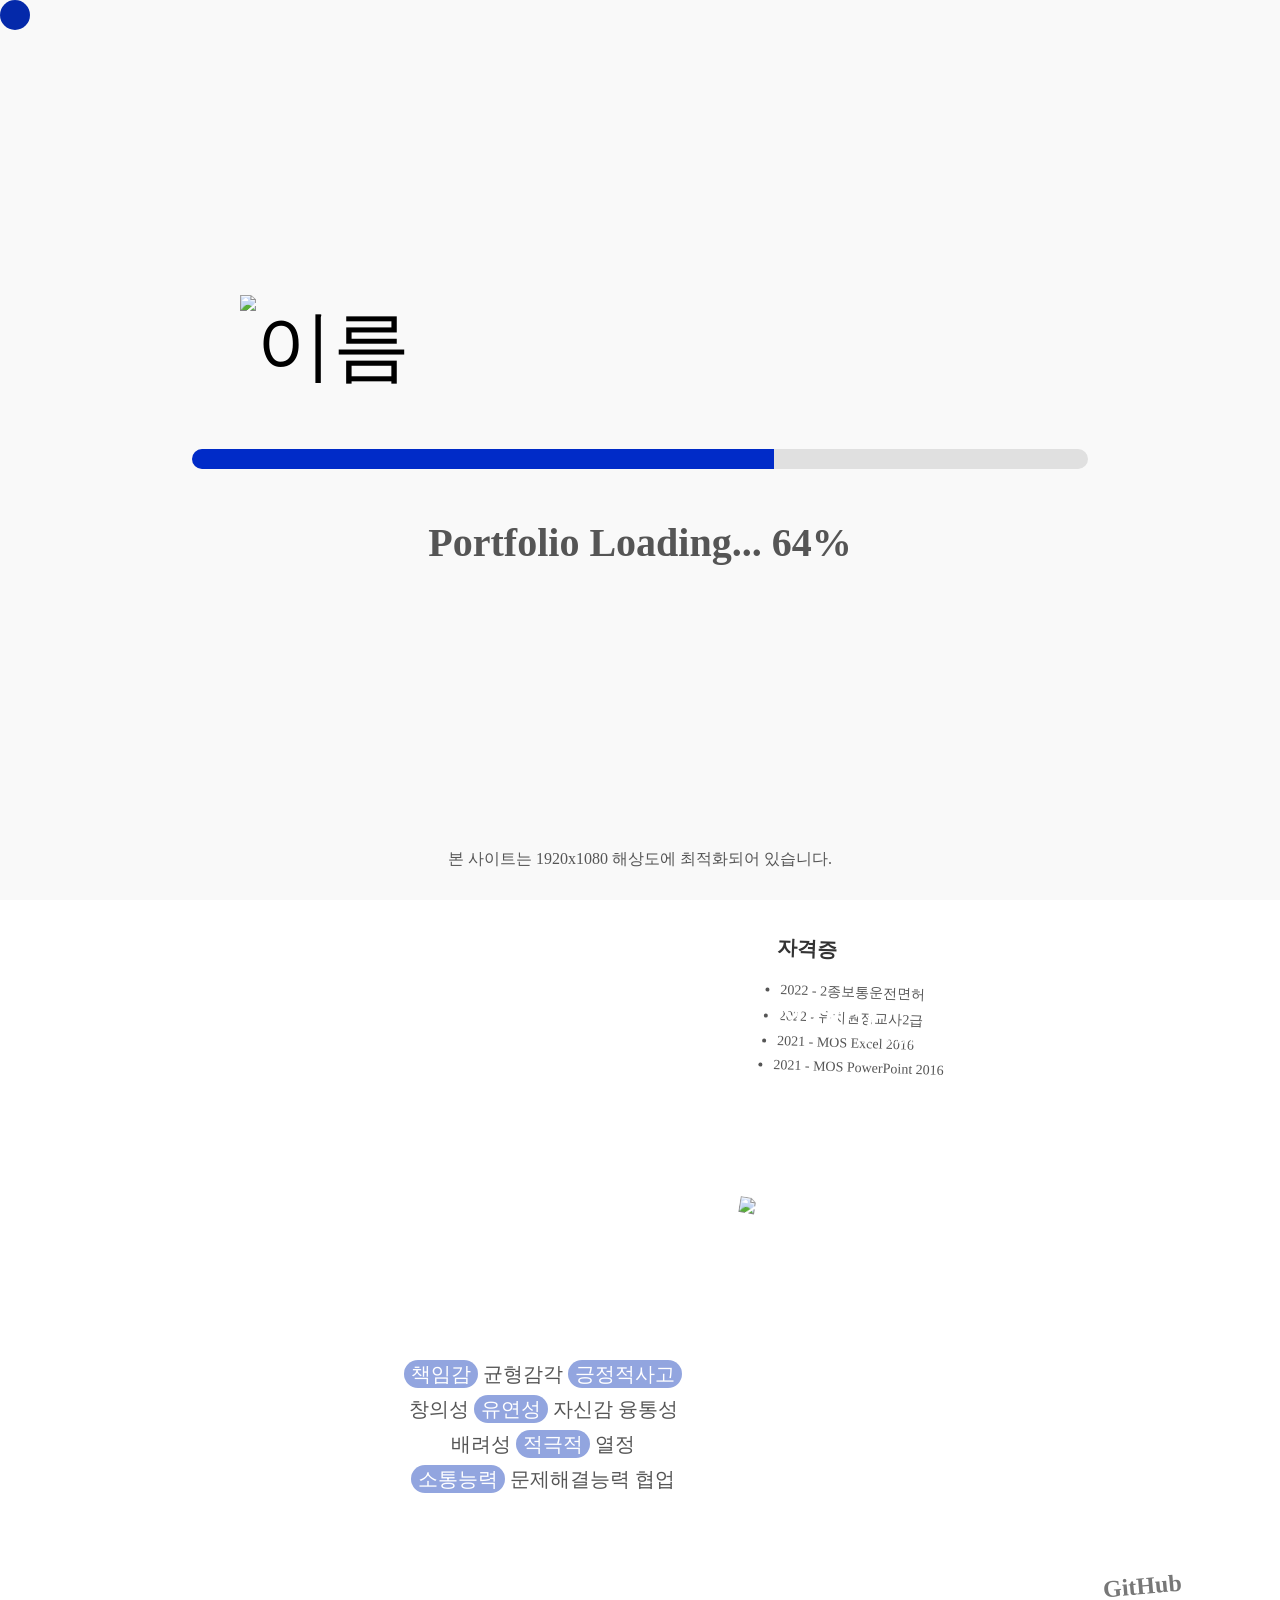
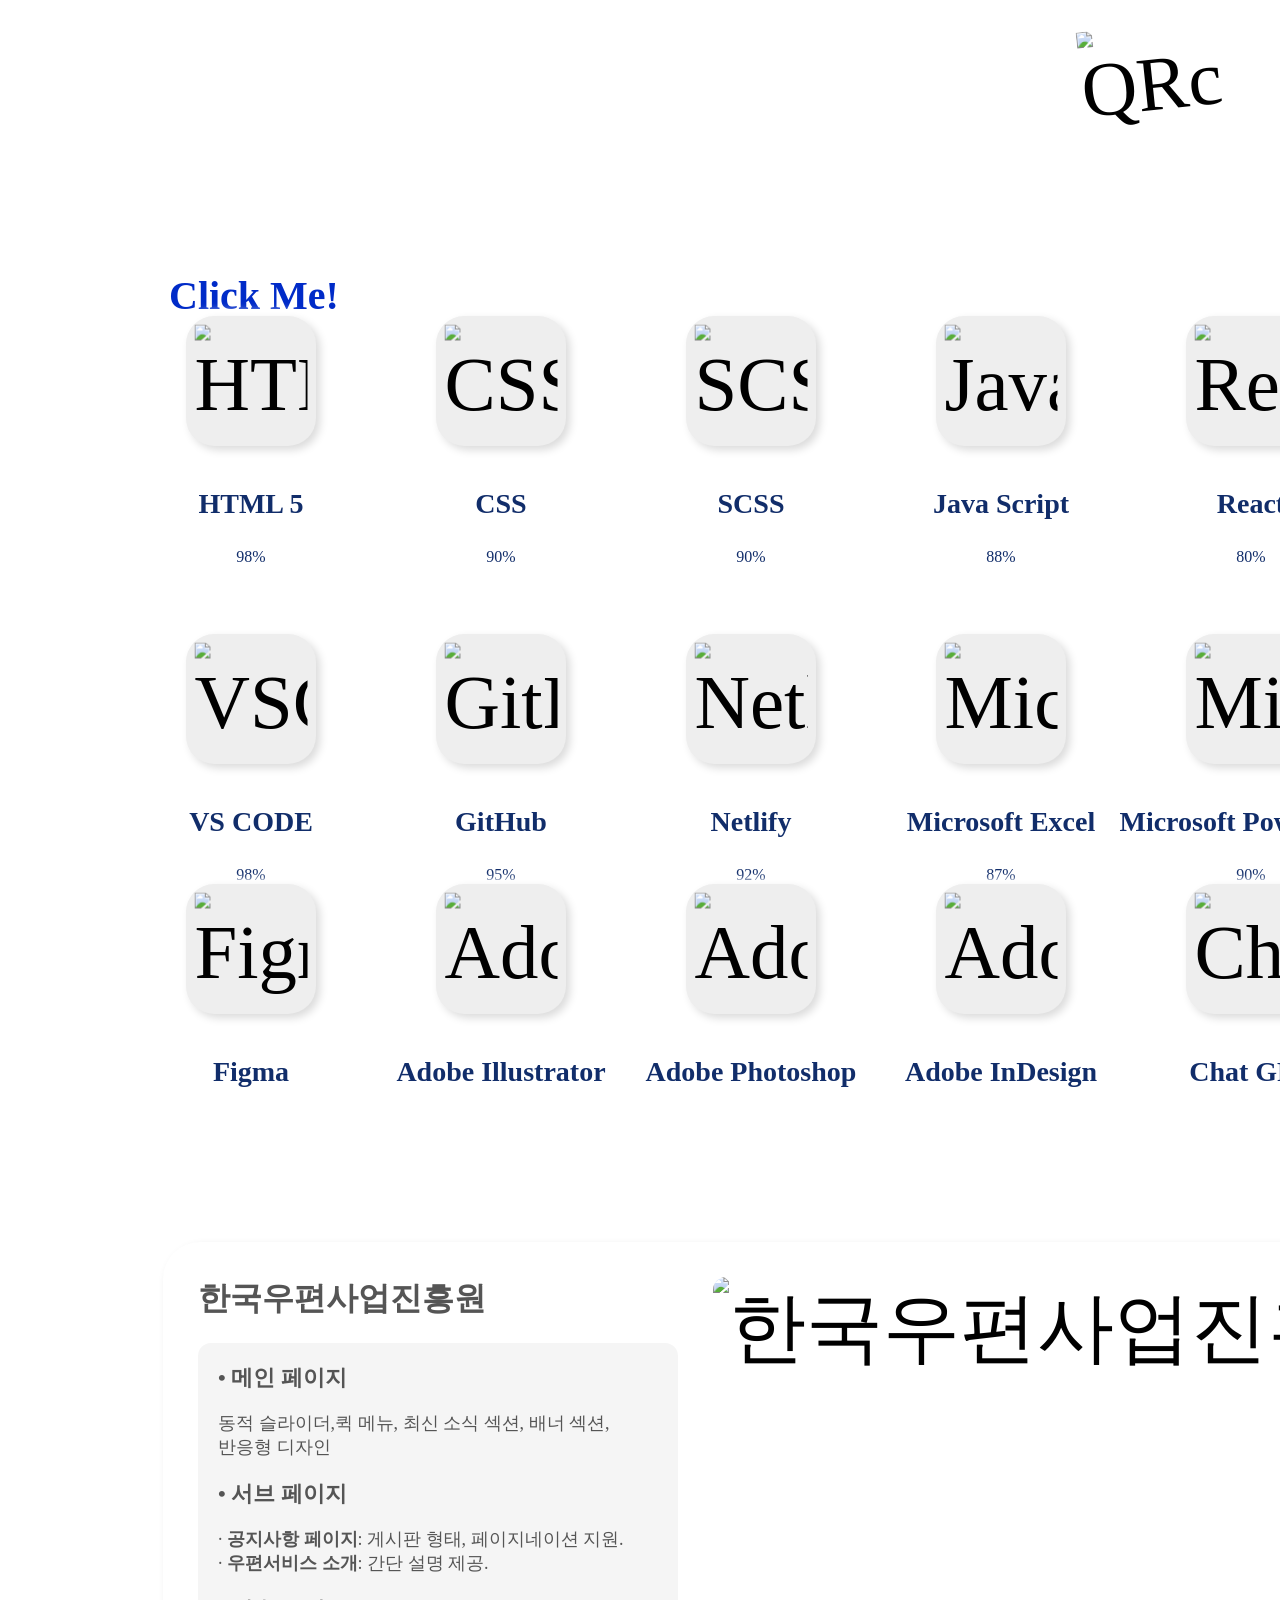
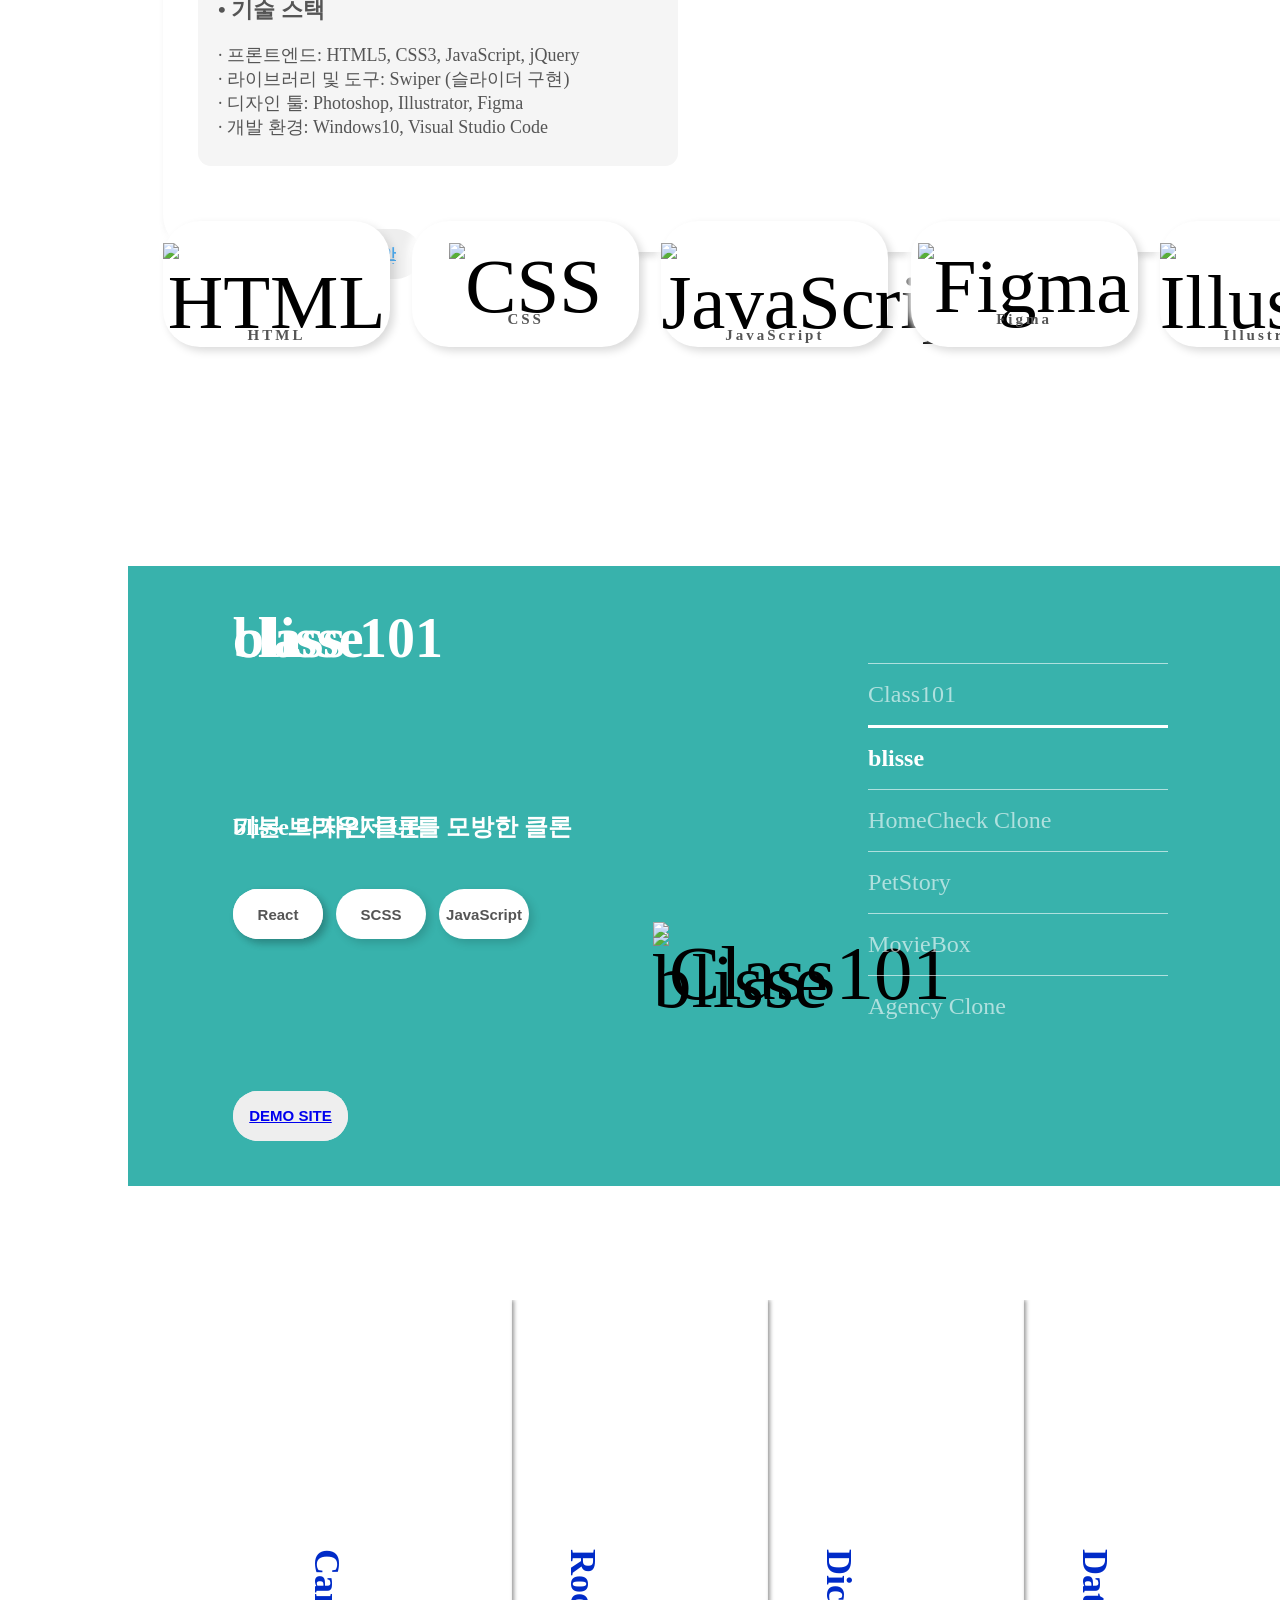
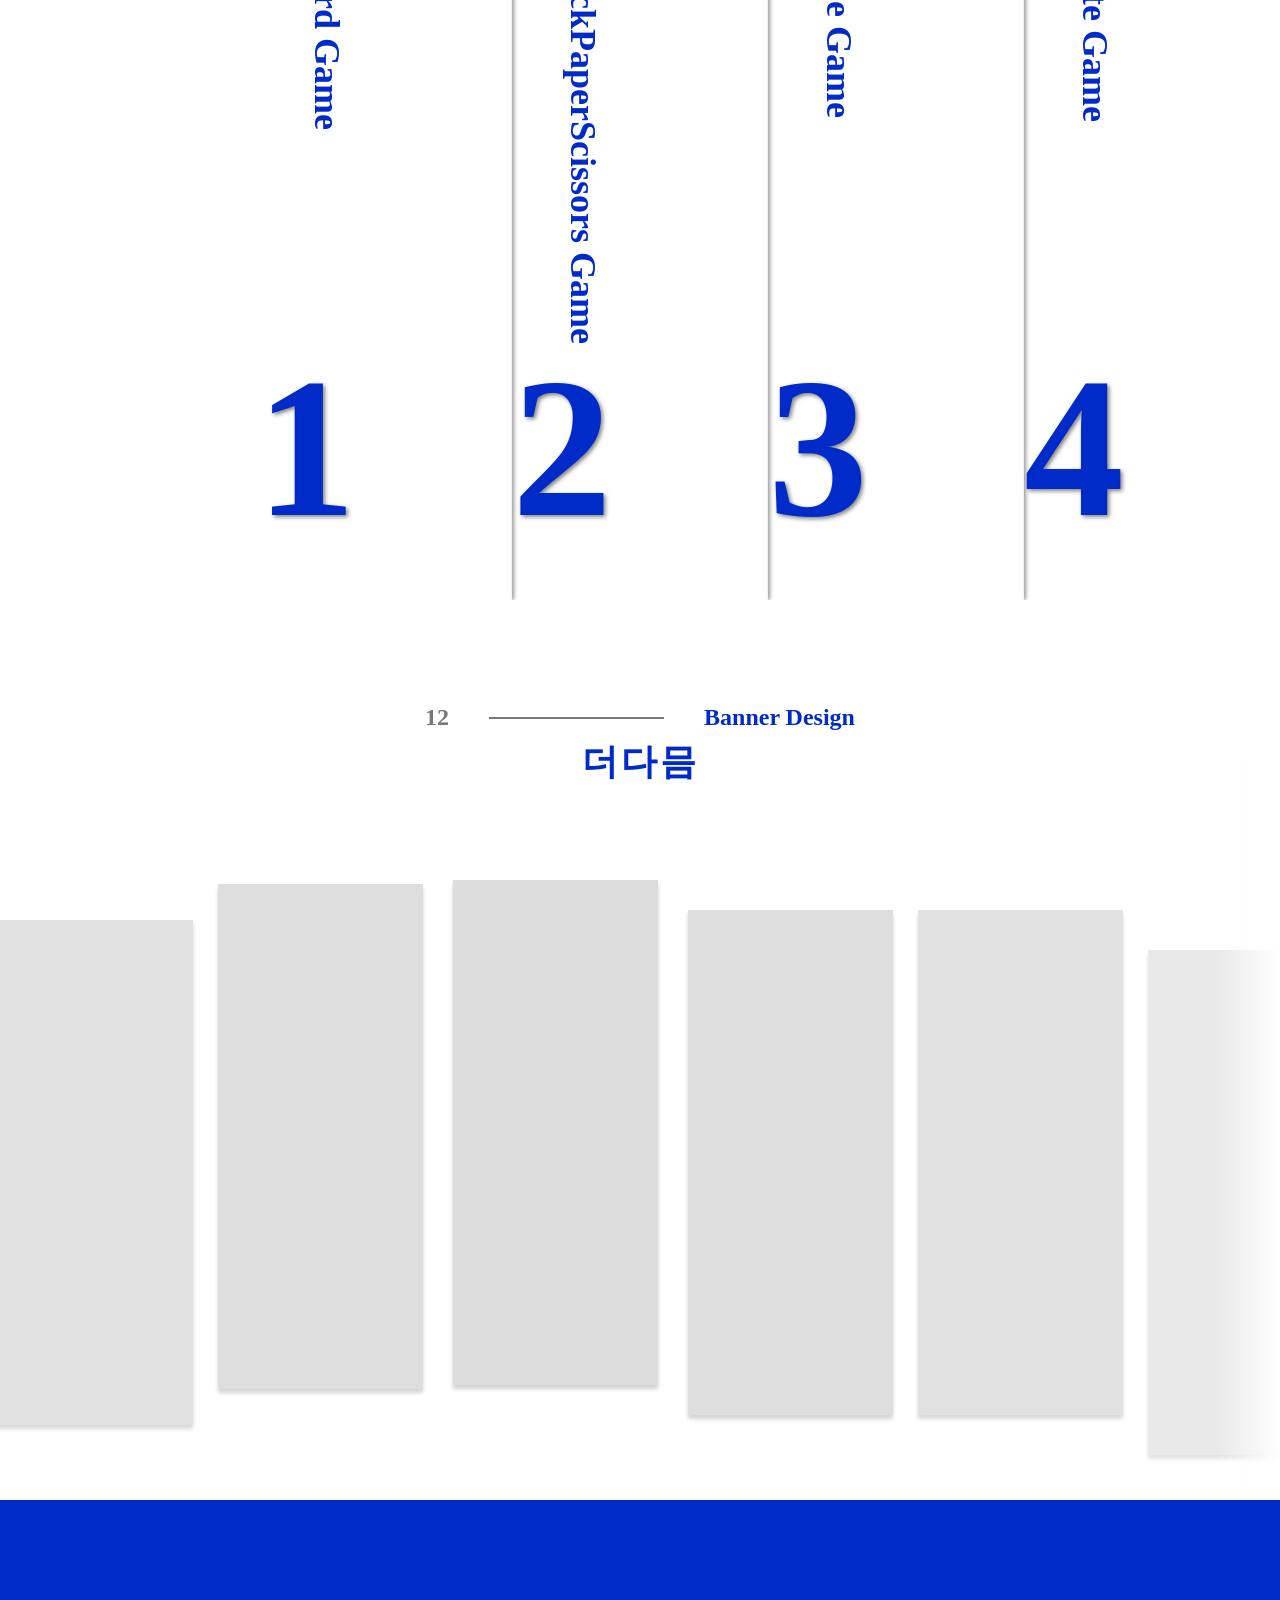
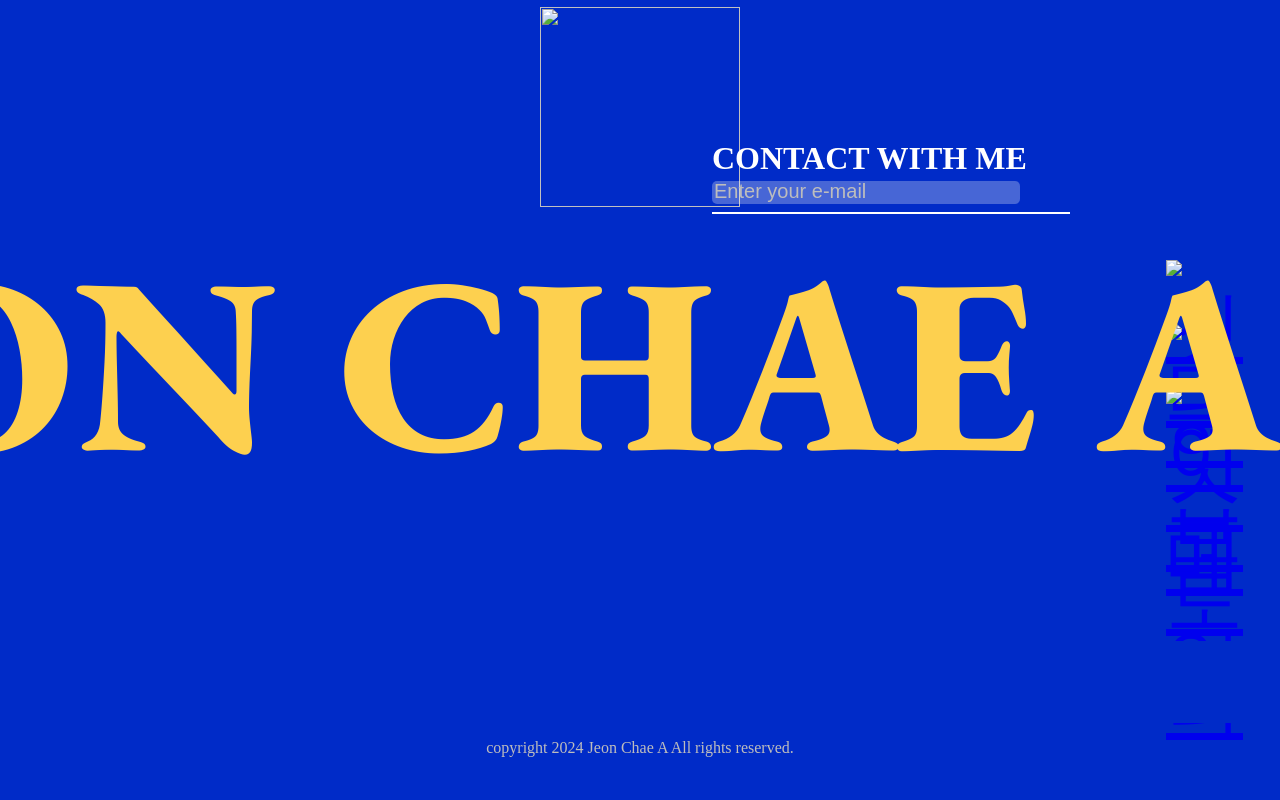
==== commit 4046df79: "Improve accessibility and clean up markup semantics - Make the nav hamburger a real <button> with ar" ====
--- a/index.html
+++ b/index.html
@@ -127,12 +127,12 @@
           </div>
         </div>
         <div class="ticket">
-          <h3>
-            <span>책임감</span> 균형감각 <span>긍정적사고</span><br> 
-            창의성 <span>유연성</span> 자신감 융통성 <br> 
-            배려성  <span>적극적</span>  열정 <br> 
-            <span>소통능력</span>  문제해결능력 협업 <br> 
-          </h3>
+          <p class="ticket-tags">
+            <span>책임감</span> 균형감각 <span>긍정적사고</span><br>
+            창의성 <span>유연성</span> 자신감 융통성 <br>
+            배려성  <span>적극적</span>  열정 <br>
+            <span>소통능력</span>  문제해결능력 협업 <br>
+          </p>
         </div>
         <div class="paper">
           <div class="paper-text">
@@ -219,7 +219,7 @@
     <section class="page skill" id="skill">
       <div class="click-me">
         <h2 class="jello">Click Me!</h2>
-        <img src="images/subsection_02/arrow.png" alt="화살표">
+        <img src="images/subsection_02/arrow.png" alt="">
       </div>
       <div class="skill-container">
         <div class="skill-item" data-icon="html">
@@ -230,7 +230,7 @@
           </div>
           <div class="skill-content html-skill">
             <h3>HTML 5</h3>
-            <h5>98%</h5>
+            <span class="skill-percent">98%</span>
             <div class="skill-bar"></div>
           </div>
         </div>
@@ -242,7 +242,7 @@
           </div>
           <div class="skill-content css-skill">
             <h3>CSS</h3>
-            <h5>90%</h5>
+            <span class="skill-percent">90%</span>
             <div class="skill-bar"></div>
           </div>
         </div>
@@ -254,7 +254,7 @@
           </div>
           <div class="skill-content scss-skill">
             <h3>SCSS</h3>
-            <h5>90%</h5>
+            <span class="skill-percent">90%</span>
             <div class="skill-bar"></div>
           </div>
         </div>
@@ -266,7 +266,7 @@
           </div>
           <div class="skill-content js-skill">
             <h3>Java Script</h3>
-            <h5>88%</h5>
+            <span class="skill-percent">88%</span>
             <div class="skill-bar"></div>
           </div>
         </div>
@@ -278,7 +278,7 @@
           </div>
           <div class="skill-content react-skill">
             <h3>React</h3>
-            <h5>80%</h5>
+            <span class="skill-percent">80%</span>
             <div class="skill-bar"></div>
           </div>
         </div>
@@ -320,7 +320,7 @@
           </div>
           <div class="skill-content vscode-skill">
             <h3>VS CODE</h3>
-            <h5>98%</h5>
+            <span class="skill-percent">98%</span>
             <div class="skill-bar"></div>
           </div>
         </div>
@@ -332,7 +332,7 @@
           </div>
           <div class="skill-content github-skill">
             <h3>GitHub</h3>
-            <h5>95%</h5>
+            <span class="skill-percent">95%</span>
             <div class="skill-bar"></div>
           </div>
         </div>
@@ -344,7 +344,7 @@
           </div>
           <div class="skill-content netlify-skill">
             <h3>Netlify</h3>
-            <h5>92%</h5>
+            <span class="skill-percent">92%</span>
             <div class="skill-bar"></div>
           </div>
         </div>
@@ -356,7 +356,7 @@
           </div>
           <div class="skill-content excel-skill">
             <h3>Microsoft Excel</h3>
-            <h5>87%</h5>
+            <span class="skill-percent">87%</span>
             <div class="skill-bar"></div>
           </div>
         </div>
@@ -368,7 +368,7 @@
           </div>
           <div class="skill-content powerpoint-skill">
             <h3>Microsoft PowerPoint</h3>
-            <h5>90%</h5>
+            <span class="skill-percent">90%</span>
             <div class="skill-bar"></div>
           </div>
         </div>
@@ -380,7 +380,7 @@
           </div>
           <div class="skill-content hwp-skill">
             <h3>HWP</h3>
-            <h5>90%</h5>
+            <span class="skill-percent">90%</span>
             <div class="skill-bar"></div>
           </div>
         </div>
@@ -392,7 +392,7 @@
           </div>
           <div class="skill-content figma-skill">
             <h3>Figma</h3>
-            <h5>90%</h5>
+            <span class="skill-percent">90%</span>
             <div class="skill-bar"></div>
           </div>
         </div>
@@ -404,7 +404,7 @@
           </div>
           <div class="skill-content illustrator-skill">
             <h3>Adobe Illustrator</h3>
-            <h5>98%</h5>
+            <span class="skill-percent">98%</span>
             <div class="skill-bar"></div>
           </div>
         </div>
@@ -416,7 +416,7 @@
           </div>
           <div class="skill-content photoshop-skill">
             <h3>Adobe Photoshop</h3>
-            <h5>88%</h5>
+            <span class="skill-percent">88%</span>
             <div class="skill-bar"></div>
           </div>
         </div>
@@ -428,7 +428,7 @@
           </div>
           <div class="skill-content indesign-skill">
             <h3>Adobe InDesign</h3>
-            <h5>80%</h5>
+            <span class="skill-percent">80%</span>
             <div class="skill-bar"></div>
           </div>
         </div>
@@ -440,7 +440,7 @@
           </div>
           <div class="skill-content gpt-skill">
             <h3>Chat GPT</h3>
-            <h5>92%</h5>
+            <span class="skill-percent">92%</span>
             <div class="skill-bar"></div>
           </div>
         </div>
@@ -452,7 +452,7 @@
           </div>
           <div class="skill-content perplexity-skill">
             <h3>Perplexity</h3>
-            <h5>98%</h5>
+            <span class="skill-percent">98%</span>
             <div class="skill-bar"></div>
           </div>
         </div>
@@ -461,8 +461,8 @@
     </section>
     <section class="page main-project" id="main-project">
       <div class="main-project-bg">
-        <img class="big-lamp" src="images/subsection_03/Lamp.png" alt="조명">
-        <img class="small-lamp" src="images/subsection_03/Lamp.png" alt="조명">
+        <img class="big-lamp" src="images/subsection_03/Lamp.png" alt="">
+        <img class="small-lamp" src="images/subsection_03/Lamp.png" alt="">
       </div>
       <div class="main-project-container">
         <div class="main-project-content content-1">
@@ -512,7 +512,7 @@
             <div class="skill-card">
               <div class="skill-front">
                 <img src="images/subsection_03/skillIcon-01.png" alt="HTML">
-                <h4>HTML</h4>
+                <span class="skill-name">HTML</span>
               </div>
               <div class="skill-back">
                 <div class="center-bar"></div>
@@ -524,7 +524,7 @@
             <div class="skill-card">
               <div class="skill-front">
                 <img src="images/subsection_03/skillIcon-02.png" alt="CSS">
-                <h4>CSS</h4>
+                <span class="skill-name">CSS</span>
               </div>
               <div class="skill-back">
                 <div class="center-bar"></div>
@@ -536,7 +536,7 @@
             <div class="skill-card">
               <div class="skill-front">
                 <img src="images/subsection_03/skillIcon-03.png" alt="JavaScript">
-                <h4>JavaScript</h4>
+                <span class="skill-name">JavaScript</span>
               </div>
               <div class="skill-back">
                 <div class="center-bar"></div>
@@ -548,7 +548,7 @@
               <div class="skill-card">
                 <div class="skill-front">
                   <img src="images/subsection_03/skillIcon-04.png" alt="Figma">
-                  <h4>Figma</h4>
+                  <span class="skill-name">Figma</span>
                 </div>
                 <div class="skill-back">
                   <div class="center-bar"></div>
@@ -560,7 +560,7 @@
               <div class="skill-card">
                 <div class="skill-front">
                   <img src="images/subsection_03/skillIcon-05.png" alt="Illustrator">
-                  <h4>Illustrator</h4>
+                  <span class="skill-name">Illustrator</span>
                 </div>
                 <div class="skill-back">
                   <div class="center-bar"></div>
@@ -572,7 +572,7 @@
               <div class="skill-card">
                 <div class="skill-front">
                   <img src="images/subsection_03/skillIcon-06.png" alt="Photoshop">
-                  <h4>Photoshop</h4>
+                  <span class="skill-name">Photoshop</span>
                 </div>
                 <div class="skill-back">
                   <div class="center-bar"></div>
@@ -627,7 +627,7 @@
             <div class="skill-card">
               <div class="skill-front">
                 <img src="images/subsection_03/skillIcon-01.png" alt="HTML">
-                <h4>HTML</h4>
+                <span class="skill-name">HTML</span>
               </div>
               <div class="skill-back">
                 <div class="center-bar"></div>
@@ -639,7 +639,7 @@
             <div class="skill-card">
               <div class="skill-front">
                 <img src="images/subsection_03/skillIcon-07.png" alt="scss">
-                <h4>SCSS</h4>
+                <span class="skill-name">SCSS</span>
               </div>
               <div class="skill-back">
                 <div class="center-bar"></div>
@@ -651,7 +651,7 @@
             <div class="skill-card">
               <div class="skill-front">
                 <img src="images/subsection_03/skillIcon-02.png" alt="CSS">
-                <h4>CSS</h4>
+                <span class="skill-name">CSS</span>
               </div>
               <div class="skill-back">
                 <div class="center-bar"></div>
@@ -663,7 +663,7 @@
             <div class="skill-card">
               <div class="skill-front">
                 <img src="images/subsection_03/skillIcon-03.png" alt="JavaScript">
-                <h4>JavaScript</h4>
+                <span class="skill-name">JavaScript</span>
               </div>
               <div class="skill-back">
                 <div class="center-bar"></div>
@@ -675,7 +675,7 @@
               <div class="skill-card">
                 <div class="skill-front">
                   <img src="images/subsection_03/skillIcon-04.png" alt="Figma">
-                  <h4>Figma</h4>
+                  <span class="skill-name">Figma</span>
                 </div>
                 <div class="skill-back">
                   <div class="center-bar"></div>
@@ -687,7 +687,7 @@
               <div class="skill-card">
                 <div class="skill-front">
                   <img src="images/subsection_03/skillIcon-05.png" alt="Illustrator">
-                  <h4>Illustrator</h4>
+                  <span class="skill-name">Illustrator</span>
                 </div>
                 <div class="skill-back">
                   <div class="center-bar"></div>
@@ -735,7 +735,7 @@
             <div class="skill-card">
               <div class="skill-front">
                 <img src="images/subsection_03/skillIcon-01.png" alt="HTML">
-                <h4>HTML</h4>
+                <span class="skill-name">HTML</span>
               </div>
               <div class="skill-back">
                 <div class="center-bar"></div>
@@ -747,7 +747,7 @@
             <div class="skill-card">
               <div class="skill-front">
                 <img src="images/subsection_03/skillIcon-02.png" alt="CSS">
-                <h4>CSS</h4>
+                <span class="skill-name">CSS</span>
               </div>
               <div class="skill-back">
                 <div class="center-bar"></div>
@@ -759,7 +759,7 @@
             <div class="skill-card">
               <div class="skill-front">
                 <img src="images/subsection_03/skillIcon-03.png" alt="JavaScript">
-                <h4>JavaScript</h4>
+                <span class="skill-name">JavaScript</span>
               </div>
               <div class="skill-back">
                 <div class="center-bar"></div>
@@ -771,7 +771,7 @@
               <div class="skill-card">
                 <div class="skill-front">
                   <img src="images/subsection_03/skillIcon-04.png" alt="Figma">
-                  <h4>Figma</h4>
+                  <span class="skill-name">Figma</span>
                 </div>
                 <div class="skill-back">
                   <div class="center-bar"></div>
@@ -783,7 +783,7 @@
               <div class="skill-card">
                 <div class="skill-front">
                   <img src="images/subsection_03/skillIcon-06.png" alt="Photoshop">
-                  <h4>Photoshop</h4>
+                  <span class="skill-name">Photoshop</span>
                 </div>
                 <div class="skill-back">
                   <div class="center-bar"></div>
@@ -795,7 +795,7 @@
               <div class="skill-card">
                 <div class="skill-front">
                   <img src="images/subsection_03/skillIcon-05.png" alt="Illustrator">
-                  <h4>Illustrator</h4>
+                  <span class="skill-name">Illustrator</span>
                 </div>
                 <div class="skill-back">
                   <div class="center-bar"></div>
@@ -813,7 +813,7 @@
             <div class="sub-project-fade-wrap active">
               <div class="sub-project-title">
                 <h1>class 101</h1>
-                <h3>기본 브라우저 UI를 모방한 클론</h3>
+                <h2>기본 브라우저 UI를 모방한 클론</h2>
               </div>
               <div class="sub-project-skills">
                 <button class="html">HTML</button>
@@ -834,7 +834,7 @@
             <div class="sub-project-fade-wrap active">
               <div class="sub-project-title">
                 <h1>blisse</h1>
-                <h3>blisse 디자인 클론</h3>
+                <h2>blisse 디자인 클론</h2>
               </div>
               <div class="sub-project-skills">
                 <button class="react">React</button>
@@ -853,7 +853,7 @@
             <div class="sub-project-fade-wrap active">
               <div class="sub-project-title">
                 <h1>HomeCheck</h1>
-                <h3>부동산 관련 웹사이트 UI 클론</h3>
+                <h2>부동산 관련 웹사이트 UI 클론</h2>
               </div>
               <div class="sub-project-skills">
                 <button class="html">HTML</button>
@@ -874,7 +874,7 @@
             <div class="sub-project-fade-wrap active">
               <div class="sub-project-title">
                 <h1>Pet Story</h1>
-                <h3>Pet Story UI를 모방한 클론</h3>
+                <h2>Pet Story UI를 모방한 클론</h2>
               </div>
               <div class="sub-project-skills">
                 <button class="react">React</button>
@@ -893,7 +893,7 @@
             <div class="sub-project-fade-wrap active">
               <div class="sub-project-title">
                 <h1>Movie Box</h1>
-                <h3>Movie Box UI를 모방한 클론</h3>
+                <h2>Movie Box UI를 모방한 클론</h2>
               </div>
               <div class="sub-project-skills">
                 <button class="react">React</button>
@@ -912,7 +912,7 @@
             <div class="sub-project-fade-wrap active">
               <div class="sub-project-title">
                 <h1>Agency Clone</h1>
-                <h3>디지털 에이전시 웹사이트 클론</h3>
+                <h2>디지털 에이전시 웹사이트 클론</h2>
               </div>
               <div class="sub-project-skills">
                 <button class="html">HTML</button>
@@ -949,7 +949,7 @@
               <p>1</p>
             </div>
             <div class="minigame-title">
-              <img src="images/subsection_06/puls.png" alt="+">
+              <img src="images/subsection_06/puls.png" alt="">
               <h2>Card Game</h2>
             </div>
             <div class="minigame-text-wrap">
@@ -969,7 +969,7 @@
               <p>2</p>
             </div>
             <div class="minigame-title">
-              <img src="images/subsection_06/puls.png" alt="+">
+              <img src="images/subsection_06/puls.png" alt="">
               <h2>RockPaperScissors Game</h2>
             </div>
             <div class="minigame-text-wrap">
@@ -989,7 +989,7 @@
               <p>3</p>
             </div>
             <div class="minigame-title">
-              <img src="images/subsection_06/puls.png" alt="+">
+              <img src="images/subsection_06/puls.png" alt="">
               <h2>Dice Game</h2>
             </div>
             <div class="minigame-text-wrap">
@@ -1009,7 +1009,7 @@
               <p>4</p>
             </div>
             <div class="minigame-title">
-              <img src="images/subsection_06/puls.png" alt="+">
+              <img src="images/subsection_06/puls.png" alt="">
               <h2>Date Game</h2>
             </div>
             <div class="minigame-text-wrap">
@@ -1033,7 +1033,7 @@
           <div class="desgin-line"></div>
           <h2>Brand Design</h2>
         </div>
-        <h5>손의손</h5>
+        <h3 class="design-sub">손의손</h3>
       </div>
       <div class="design-img-container">
         <div class="design-img-wrapper">
@@ -1085,25 +1085,27 @@
         </div>
       </div>
       <div class="lines-img">
-        <img src="images/subsection_05/lines.png" alt="라인">
+        <img src="images/subsection_05/lines.png" alt="">
       </div>
     </section>
     <section class="page contact" id="contact">
       <div class="sealing-wax">
-        <img src="images/subsection_07/Sealingwax.png" alt="실링왁스">
+        <img src="images/subsection_07/Sealingwax.png" alt="">
       </div>
       <div class="contact-me">
         <form id="contact-form">
           <h3>CONTACT WITH ME</h3>
-          <input 
-            type="email" 
-            id="user-email" 
-            name="user_email" 
-            placeholder="Enter your e-mail" 
+          <label for="user-email" class="visually-hidden">이메일 주소</label>
+          <input
+            type="email"
+            id="user-email"
+            name="user_email"
+            placeholder="Enter your e-mail"
+            aria-label="이메일 주소"
             required
           />
-          <button type="submit">
-            <img src="images/subsection_07/arrow.png" alt="화살표">
+          <button type="submit" aria-label="이메일 보내기">
+            <img src="images/subsection_07/arrow.png" alt="">
           </button>
         </form>
       </div>
--- a/css/style.css
+++ b/css/style.css
@@ -51,6 +51,19 @@
   cursor: none;
 }
 
+/* 스크린리더 전용: 화면에는 안 보이지만 보조기술에는 읽히는 라벨 */
+.visually-hidden {
+  position: absolute;
+  width: 1px;
+  height: 1px;
+  padding: 0;
+  margin: -1px;
+  overflow: hidden;
+  clip: rect(0, 0, 0, 0);
+  white-space: nowrap;
+  border: 0;
+}
+
 /* #### Fullpage #### */
 .container {
   height: 100vh;
@@ -213,8 +226,21 @@
   top: 70px;
   left: 57px;
 }
+.nav-toggle-btn {
+  background: transparent;
+  border: 0;
+  padding: 0;
+  margin: 0;
+  line-height: 0;
+  cursor: pointer;
+}
+.nav-toggle-btn:focus-visible {
+  outline: 2px solid var(--MainYellow);
+  outline-offset: 4px;
+}
 #toggle-icon {
   cursor: pointer;
+  display: block;
 }
 
 /* accessories */
@@ -655,7 +681,7 @@
   top: 437px;
   right: 525px;
 }
-.ticket h3 {
+.ticket .ticket-tags {
   font-size: 20px;
   font-weight: 500;
   color: var(--dim-black);
@@ -664,7 +690,7 @@
   line-height: 35px;
   text-align: center;
 }
-.ticket h3 span {
+.ticket .ticket-tags span {
   font-weight: 500;
   color: var(--white);
   padding: 3px 7px;
@@ -863,7 +889,7 @@
   font-size: 28px;
   font-weight: 700;
 }
-.skill-content h5 {
+.skill-content .skill-percent {
   font-size: 16px;
   font-weight: 500;
 }
@@ -1452,7 +1478,8 @@
 .skill-front img {
   padding-top: 22px;
 }
-.skill-front h4 {
+.skill-front .skill-name {
+  display: block;
   font-size: 15px;
   font-weight: 700;
   color: var(--dim-black);
@@ -1617,7 +1644,7 @@
   font-size: 56px;
   font-weight: 600;
 }
-.sub-project-title h3 {
+.sub-project-title h2 {
   font-size: 24px;
   padding-top: 95px;
   padding-bottom: 26px;
@@ -1879,7 +1906,7 @@
   height: 2px;
   background-color: var(--silver-black);
 }
-.design-title h5 {
+.design-title .design-sub {
   font-size: 36px;
   font-weight: 900;
   color: var(--MainBlue);
@@ -2452,7 +2479,7 @@
     justify-content: center;
     padding: 16px;
   }
-  .ticket h3 {
+  .ticket .ticket-tags {
     margin: 0;
   }
   .paper {
@@ -2536,7 +2563,7 @@
   .skill-content h3 {
     font-size: 14px;
   }
-  .skill-content h5 {
+  .skill-content .skill-percent {
     font-size: 11px;
   }
   .switch-warp {
@@ -2736,7 +2763,7 @@
     font-size: 30px;
     color: var(--MainBlue);
   }
-  .sub-project-title h3 {
+  .sub-project-title h2 {
     padding-top: 10px;
     padding-bottom: 16px;
     font-size: 15px;
@@ -2815,7 +2842,7 @@
   .desgin-name .desgin-line {
     width: 56px;
   }
-  .design-title h5 {
+  .design-title .design-sub {
     position: static;
     transform: none;
     text-align: center;
@@ -2969,3 +2996,19 @@
     opacity: 1;
   }
 }
+
+
+/* =========================================================================
+   #### 접근성: 모션 최소화 선호 사용자 대응 ####
+   prefers-reduced-motion 이 켜진 경우 장식성 애니메이션/전환을 제거한다.
+   ========================================================================= */
+@media (prefers-reduced-motion: reduce) {
+  *,
+  *::before,
+  *::after {
+    animation-duration: 0.001ms !important;
+    animation-iteration-count: 1 !important;
+    transition-duration: 0.001ms !important;
+    scroll-behavior: auto !important;
+  }
+}
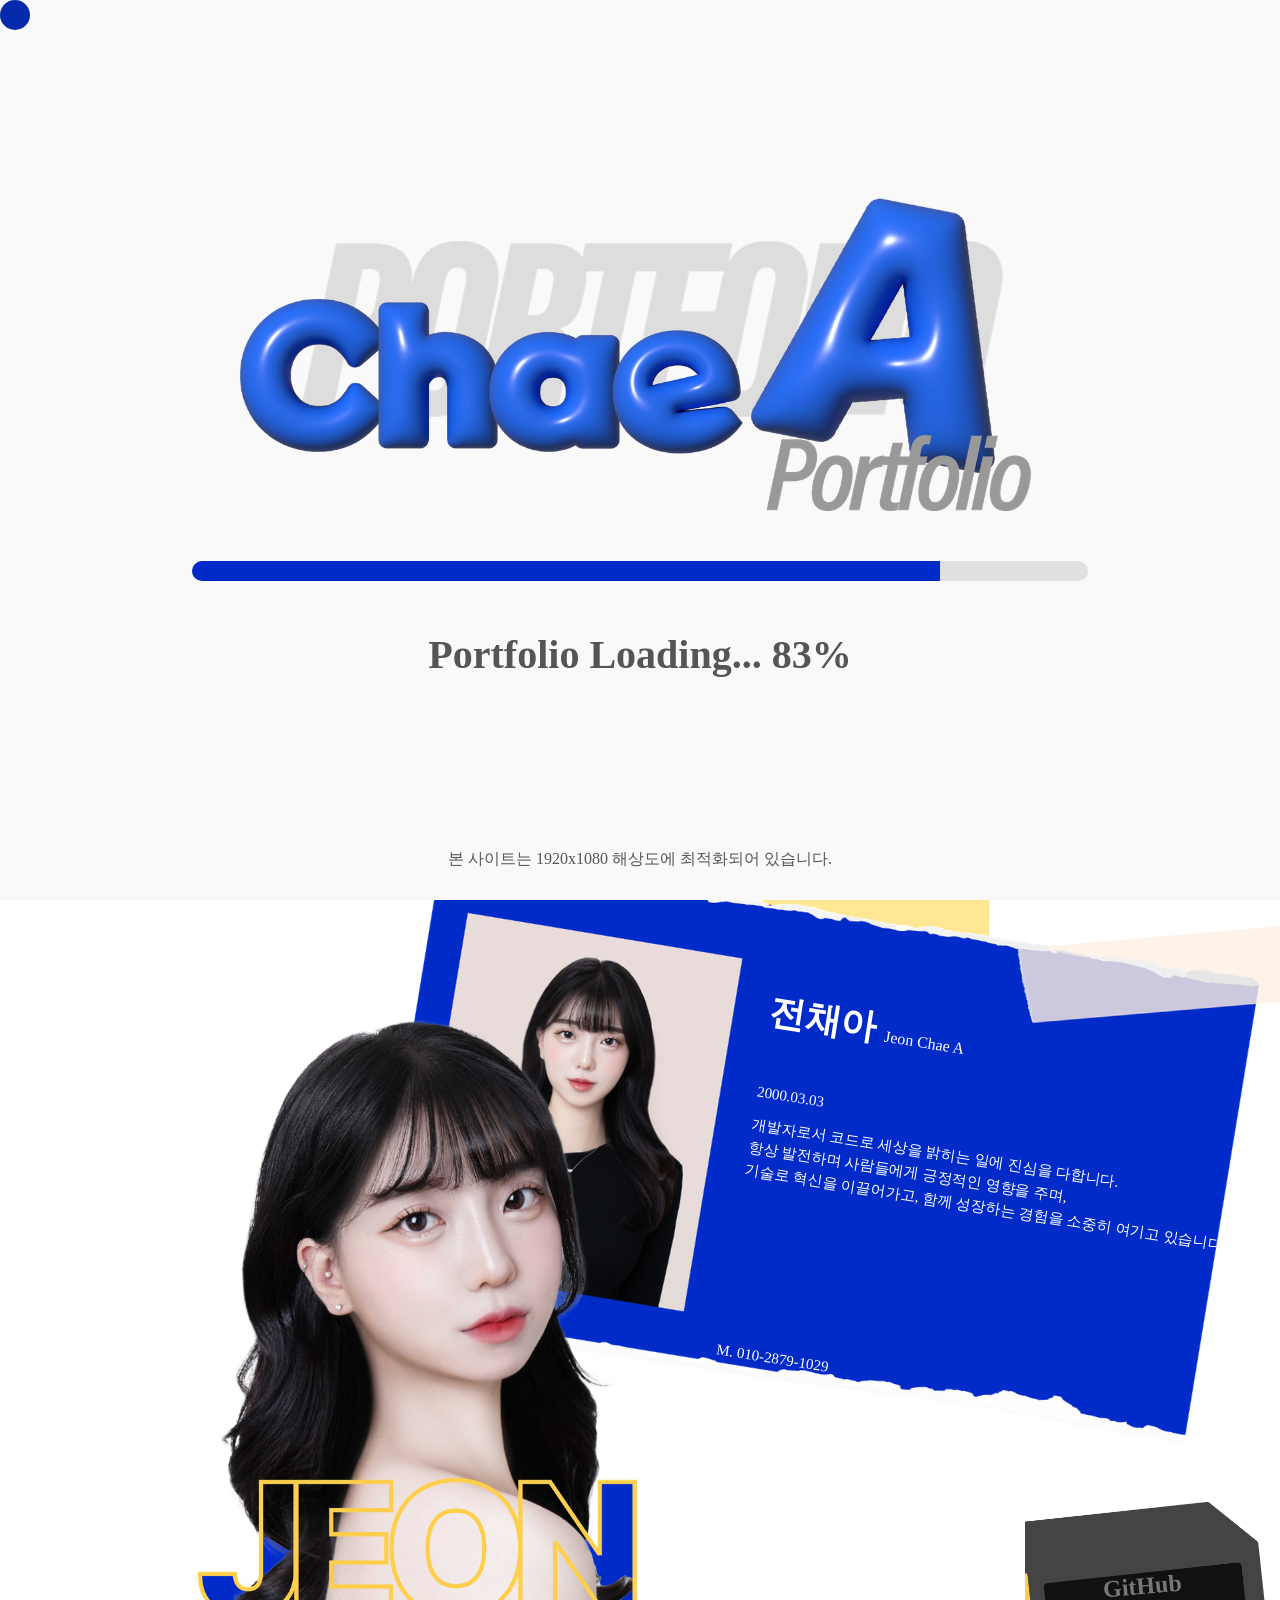
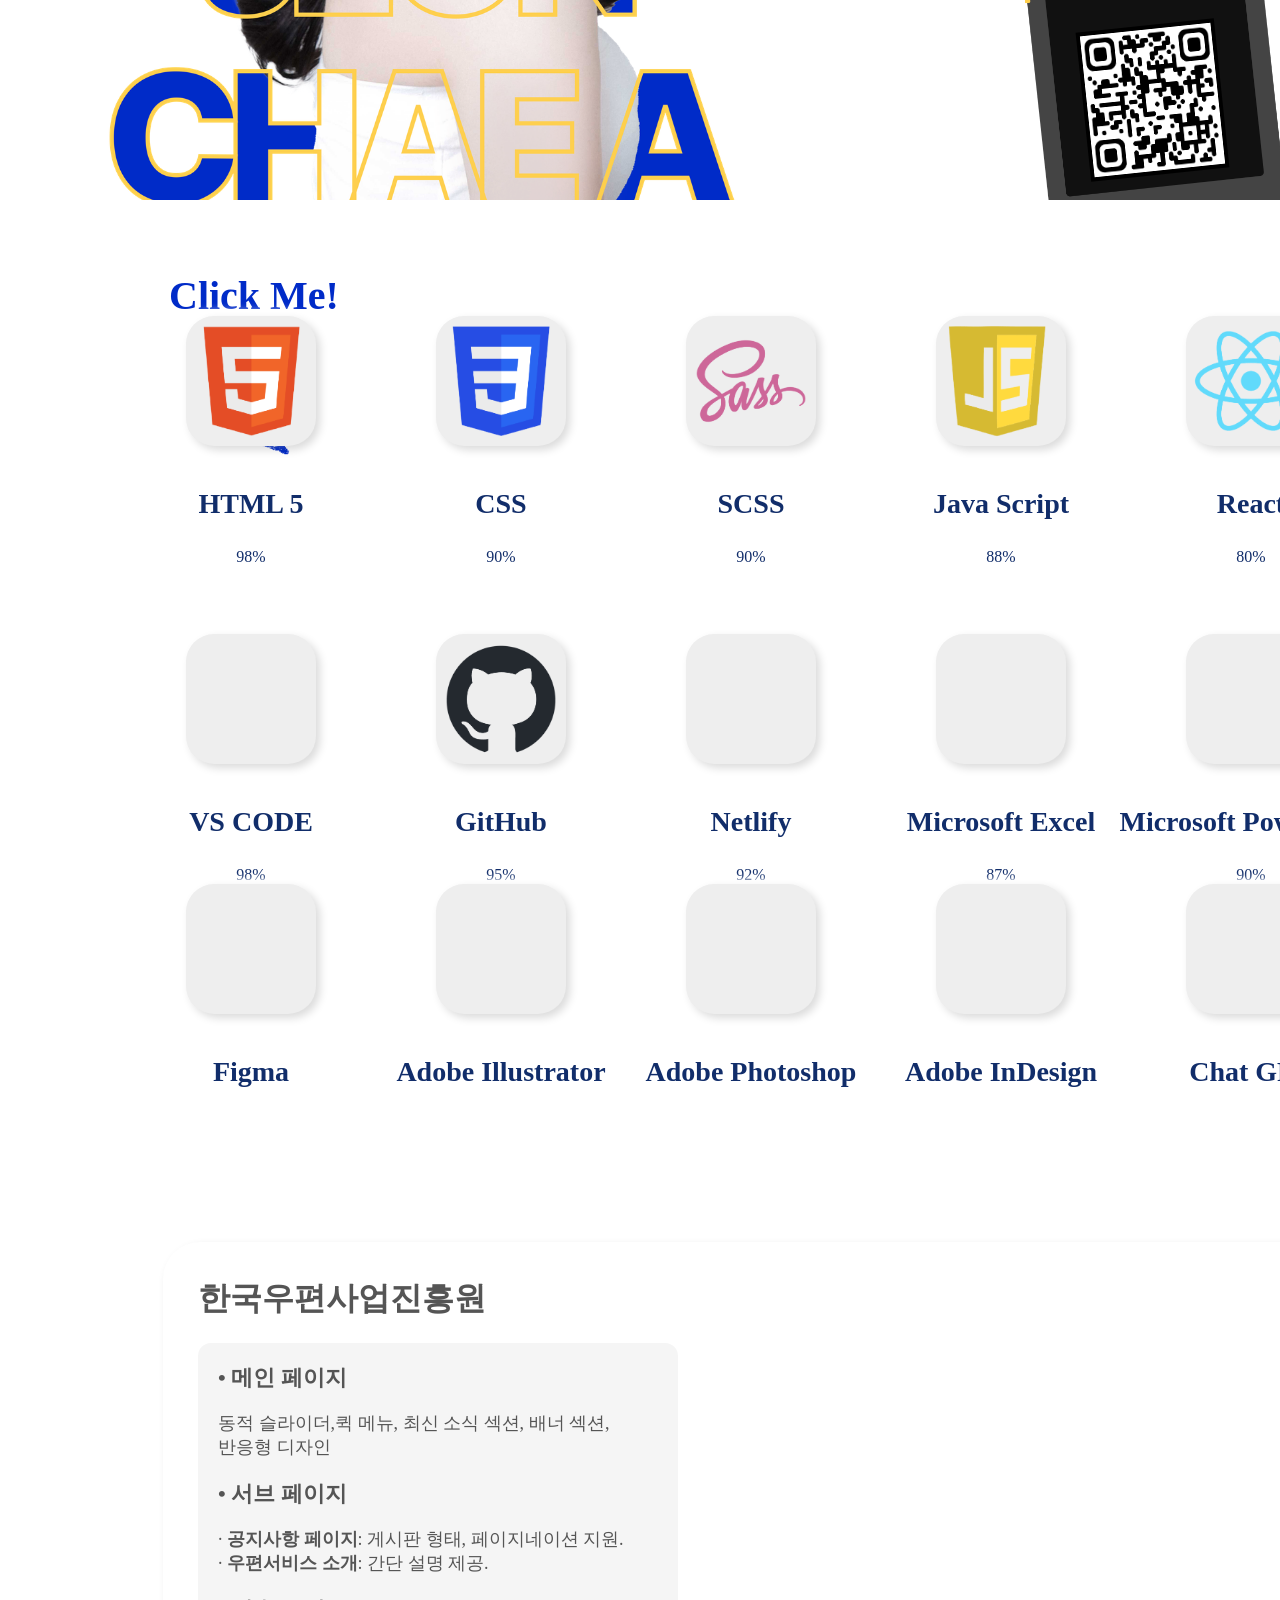
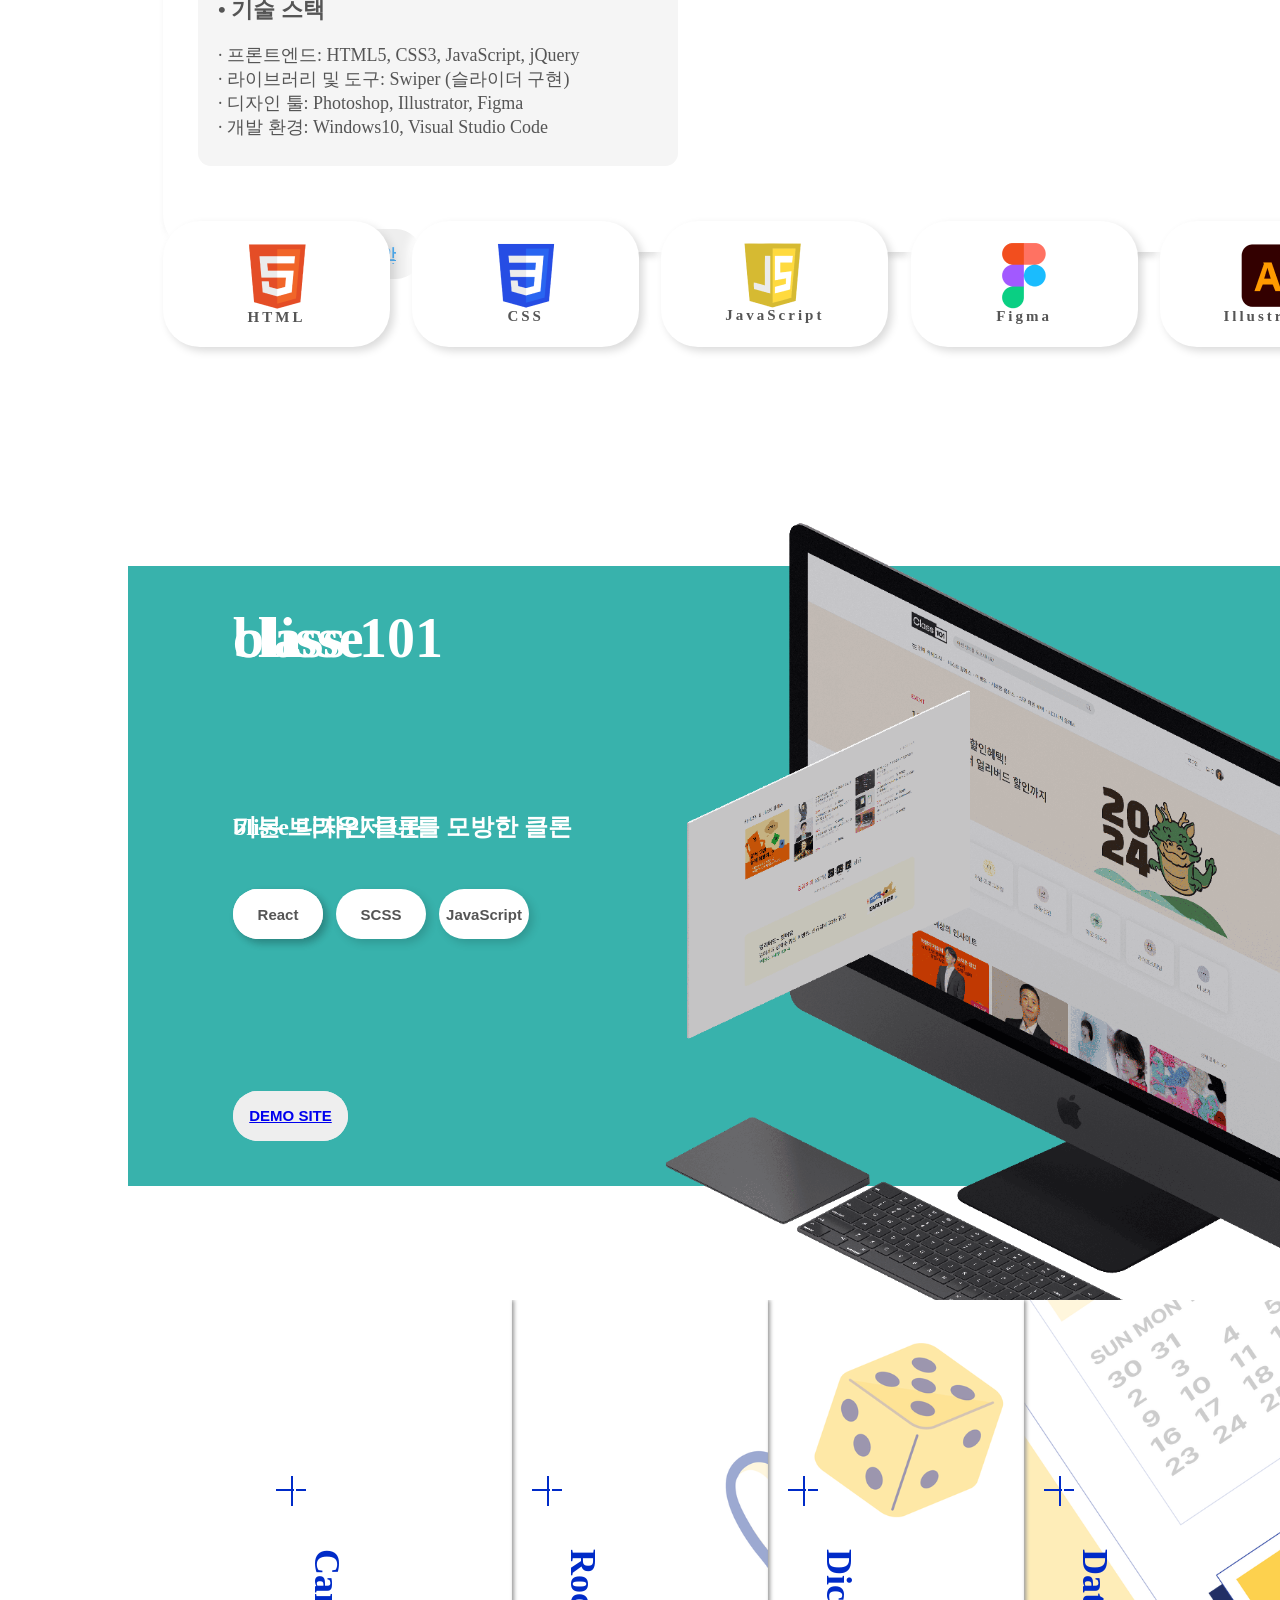
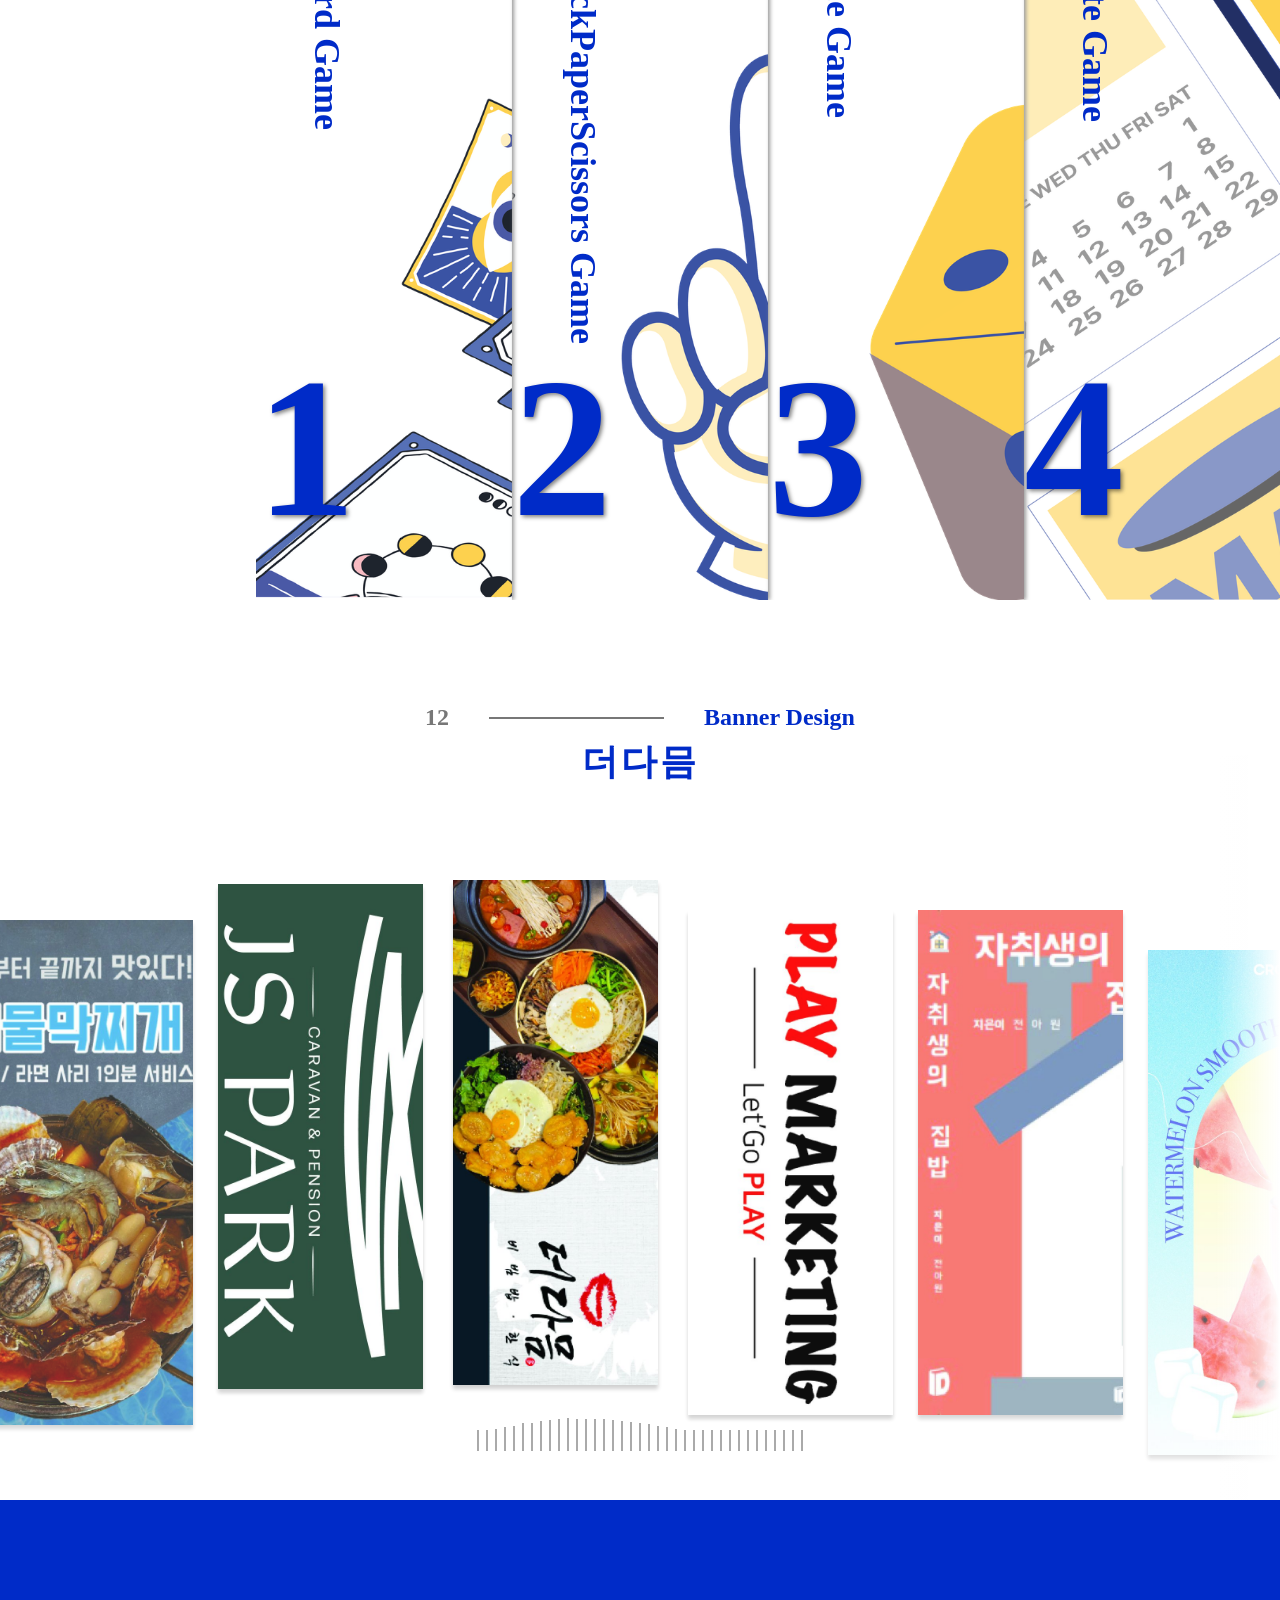
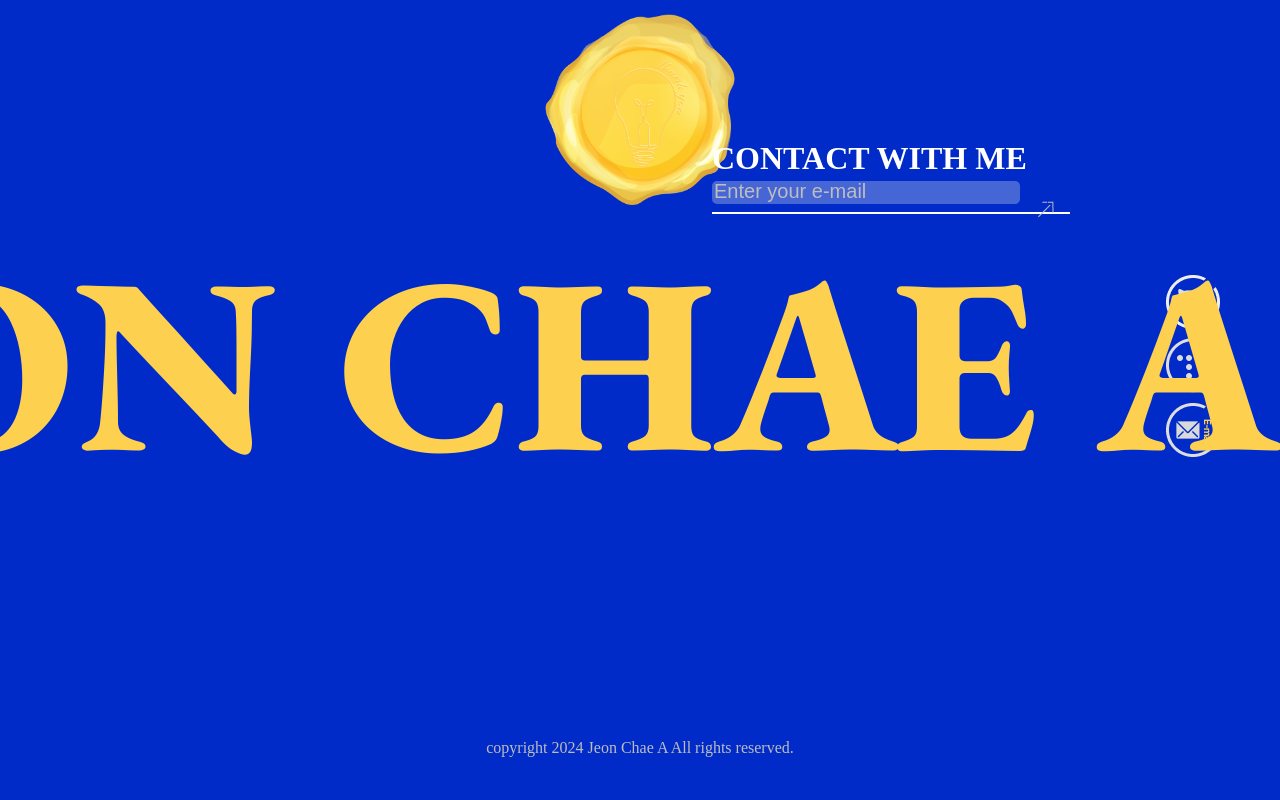
==== commit 72885d05: "Optimize load performance: compress images, lazy-load, font-display - Recompress/resize all section " ====
--- a/index.html
+++ b/index.html
@@ -110,7 +110,7 @@
         </div>
         <div class="floppy-disk">
           <h1>GitHub</h1>
-          <img src="images/subsection_01/Profile_QRcode.png" alt="QRcode">
+          <img src="images/subsection_01/Profile_QRcode.png" alt="QRcode" loading="lazy" decoding="async">
         </div>
         <div class="blue-bg">
           <div class="blue-bg-text">
@@ -121,7 +121,7 @@
               항상 발전하며 사람들에게 긍정적인 영향을 주며,<br>
               기술로 혁신을 이끌어가고, 함께 성장하는 경험을 소중히 여기고 있습니다.
             </p>
-            <img src="images/subsection_01/Profile_mbti.jpg"    alt="mbti">
+            <img src="images/subsection_01/Profile_mbti.jpg"    alt="mbti" loading="lazy" decoding="async">
             <b>M. 010-2879-1029</b>
             <b>E. ahwon7@naver.com</b>
           </div>
@@ -219,13 +219,13 @@
     <section class="page skill" id="skill">
       <div class="click-me">
         <h2 class="jello">Click Me!</h2>
-        <img src="images/subsection_02/arrow.png" alt="">
+        <img src="images/subsection_02/arrow.png" alt="" loading="lazy" decoding="async">
       </div>
       <div class="skill-container">
         <div class="skill-item" data-icon="html">
           <div class="skill-box">
             <div class="skill-img">
-              <img src="images/subsection_02/skillIcon-01.png" alt="HTML">
+              <img src="images/subsection_02/skillIcon-01.png" alt="HTML" loading="lazy" decoding="async">
             </div>
           </div>
           <div class="skill-content html-skill">
@@ -237,7 +237,7 @@
         <div class="skill-item" data-icon="css">
           <div class="skill-box">
             <div class="skill-img">
-              <img src="images/subsection_02/skillIcon-02.png" alt="CSS">
+              <img src="images/subsection_02/skillIcon-02.png" alt="CSS" loading="lazy" decoding="async">
             </div>
           </div>
           <div class="skill-content css-skill">
@@ -249,7 +249,7 @@
         <div class="skill-item" data-icon="scss">
           <div class="skill-box">
             <div class="skill-img">
-              <img src="images/subsection_02/skillIcon-03.png" alt="SCSS">
+              <img src="images/subsection_02/skillIcon-03.png" alt="SCSS" loading="lazy" decoding="async">
             </div>
           </div>
           <div class="skill-content scss-skill">
@@ -261,7 +261,7 @@
         <div class="skill-item" data-icon="js">
           <div class="skill-box">
             <div class="skill-img">
-              <img src="images/subsection_02/skillIcon-04.png" alt="JavaScript">
+              <img src="images/subsection_02/skillIcon-04.png" alt="JavaScript" loading="lazy" decoding="async">
             </div>
           </div>
           <div class="skill-content js-skill">
@@ -273,7 +273,7 @@
         <div class="skill-item" data-icon="react">
           <div class="skill-box">
             <div class="skill-img">
-              <img src="images/subsection_02/skillIcon-05.png" alt="React">
+              <img src="images/subsection_02/skillIcon-05.png" alt="React" loading="lazy" decoding="async">
             </div>
           </div>
           <div class="skill-content react-skill">
@@ -315,7 +315,7 @@
         <div class="skill-item" data-icon="vscode">
           <div class="skill-box">
             <div class="skill-img">
-              <img src="images/subsection_02/skillIcon-10.png" alt="VSCODE">
+              <img src="images/subsection_02/skillIcon-10.png" alt="VSCODE" loading="lazy" decoding="async">
             </div>
           </div>
           <div class="skill-content vscode-skill">
@@ -327,7 +327,7 @@
         <div class="skill-item" data-icon="github">
           <div class="skill-box">
             <div class="skill-img">
-              <img src="images/subsection_02/skillIcon-11.png" alt="GitHub">
+              <img src="images/subsection_02/skillIcon-11.png" alt="GitHub" loading="lazy" decoding="async">
             </div>
           </div>
           <div class="skill-content github-skill">
@@ -339,7 +339,7 @@
         <div class="skill-item" data-icon="netlify">
           <div class="skill-box">
             <div class="skill-img">
-              <img src="images/subsection_02/skillIcon-12.png" alt="Netlify">
+              <img src="images/subsection_02/skillIcon-12.png" alt="Netlify" loading="lazy" decoding="async">
             </div>
           </div>
           <div class="skill-content netlify-skill">
@@ -351,7 +351,7 @@
         <div class="skill-item" data-icon="excel">
           <div class="skill-box">
             <div class="skill-img">
-              <img src="images/subsection_02/skillIcon-13.png" alt="Microsoft Excel">
+              <img src="images/subsection_02/skillIcon-13.png" alt="Microsoft Excel" loading="lazy" decoding="async">
             </div>
           </div>
           <div class="skill-content excel-skill">
@@ -363,7 +363,7 @@
         <div class="skill-item" data-icon="powerpoint">
           <div class="skill-box">
             <div class="skill-img">
-              <img src="images/subsection_02/skillIcon-14.png" alt="Microsoft PowerPoint">
+              <img src="images/subsection_02/skillIcon-14.png" alt="Microsoft PowerPoint" loading="lazy" decoding="async">
             </div>
           </div>
           <div class="skill-content powerpoint-skill">
@@ -375,7 +375,7 @@
         <div class="skill-item" data-icon="hwp">
           <div class="skill-box">
             <div class="skill-img">
-              <img src="images/subsection_02/skillIcon-15.png" alt="HWP">
+              <img src="images/subsection_02/skillIcon-15.png" alt="HWP" loading="lazy" decoding="async">
             </div>
           </div>
           <div class="skill-content hwp-skill">
@@ -387,7 +387,7 @@
         <div class="skill-item" data-icon="figma">
           <div class="skill-box">
             <div class="skill-img">
-              <img src="images/subsection_02/skillIcon-06.png" alt="Figma">
+              <img src="images/subsection_02/skillIcon-06.png" alt="Figma" loading="lazy" decoding="async">
             </div>
           </div>
           <div class="skill-content figma-skill">
@@ -399,7 +399,7 @@
         <div class="skill-item" data-icon="illustrator">
           <div class="skill-box">
             <div class="skill-img">
-              <img src="images/subsection_02/skillIcon-07.png" alt="Adobe Illustrator">
+              <img src="images/subsection_02/skillIcon-07.png" alt="Adobe Illustrator" loading="lazy" decoding="async">
             </div>
           </div>
           <div class="skill-content illustrator-skill">
@@ -411,7 +411,7 @@
         <div class="skill-item" data-icon="photoshop">
           <div class="skill-box">
             <div class="skill-img">
-              <img src="images/subsection_02/skillIcon-08.png" alt="Adobe Photoshop">
+              <img src="images/subsection_02/skillIcon-08.png" alt="Adobe Photoshop" loading="lazy" decoding="async">
             </div>
           </div>
           <div class="skill-content photoshop-skill">
@@ -423,7 +423,7 @@
         <div class="skill-item" data-icon="indesign">
           <div class="skill-box">
             <div class="skill-img">
-              <img src="images/subsection_02/skillIcon-09.png" alt="Adobe InDesign">
+              <img src="images/subsection_02/skillIcon-09.png" alt="Adobe InDesign" loading="lazy" decoding="async">
             </div>
           </div>
           <div class="skill-content indesign-skill">
@@ -435,7 +435,7 @@
         <div class="skill-item" data-icon="gpt">
           <div class="skill-box">
             <div class="skill-img">
-              <img src="images/subsection_02/skillIcon-16.png" alt="Chat GPT">
+              <img src="images/subsection_02/skillIcon-16.png" alt="Chat GPT" loading="lazy" decoding="async">
             </div>
           </div>
           <div class="skill-content gpt-skill">
@@ -447,7 +447,7 @@
         <div class="skill-item" data-icon="perplexity">
           <div class="skill-box">
             <div class="skill-img">
-              <img src="images/subsection_02/skillIcon-17.png" alt="Perplexity">
+              <img src="images/subsection_02/skillIcon-17.png" alt="Perplexity" loading="lazy" decoding="async">
             </div>
           </div>
           <div class="skill-content perplexity-skill">
@@ -461,8 +461,8 @@
     </section>
     <section class="page main-project" id="main-project">
       <div class="main-project-bg">
-        <img class="big-lamp" src="images/subsection_03/Lamp.png" alt="">
-        <img class="small-lamp" src="images/subsection_03/Lamp.png" alt="">
+        <img class="big-lamp" src="images/subsection_03/Lamp.png" alt="" loading="lazy" decoding="async">
+        <img class="small-lamp" src="images/subsection_03/Lamp.png" alt="" loading="lazy" decoding="async">
       </div>
       <div class="main-project-container">
         <div class="main-project-content content-1">
@@ -504,14 +504,14 @@
             </div>
           </div>
           <div class="main-project-img">
-            <img src="images/subsection_03/한국우편사업진흥원.jpg" alt="한국우편사업진흥원">
+            <img src="images/subsection_03/한국우편사업진흥원.jpg" alt="한국우편사업진흥원" loading="lazy" decoding="async">
           </div>
         </div>
         <div class="main-project-skills skills-1">
           <div class="main-project-skill skill-html">
             <div class="skill-card">
               <div class="skill-front">
-                <img src="images/subsection_03/skillIcon-01.png" alt="HTML">
+                <img src="images/subsection_03/skillIcon-01.png" alt="HTML" loading="lazy" decoding="async">
                 <span class="skill-name">HTML</span>
               </div>
               <div class="skill-back">
@@ -523,7 +523,7 @@
           <div class="main-project-skill skill-css">
             <div class="skill-card">
               <div class="skill-front">
-                <img src="images/subsection_03/skillIcon-02.png" alt="CSS">
+                <img src="images/subsection_03/skillIcon-02.png" alt="CSS" loading="lazy" decoding="async">
                 <span class="skill-name">CSS</span>
               </div>
               <div class="skill-back">
@@ -535,7 +535,7 @@
           <div class="main-project-skill skill-js">
             <div class="skill-card">
               <div class="skill-front">
-                <img src="images/subsection_03/skillIcon-03.png" alt="JavaScript">
+                <img src="images/subsection_03/skillIcon-03.png" alt="JavaScript" loading="lazy" decoding="async">
                 <span class="skill-name">JavaScript</span>
               </div>
               <div class="skill-back">
@@ -547,7 +547,7 @@
             <div class="main-project-skill skill-figma">
               <div class="skill-card">
                 <div class="skill-front">
-                  <img src="images/subsection_03/skillIcon-04.png" alt="Figma">
+                  <img src="images/subsection_03/skillIcon-04.png" alt="Figma" loading="lazy" decoding="async">
                   <span class="skill-name">Figma</span>
                 </div>
                 <div class="skill-back">
@@ -559,7 +559,7 @@
             <div class="main-project-skill skill-illustrator">
               <div class="skill-card">
                 <div class="skill-front">
-                  <img src="images/subsection_03/skillIcon-05.png" alt="Illustrator">
+                  <img src="images/subsection_03/skillIcon-05.png" alt="Illustrator" loading="lazy" decoding="async">
                   <span class="skill-name">Illustrator</span>
                 </div>
                 <div class="skill-back">
@@ -571,7 +571,7 @@
             <div class="main-project-skill skill-photoshop">
               <div class="skill-card">
                 <div class="skill-front">
-                  <img src="images/subsection_03/skillIcon-06.png" alt="Photoshop">
+                  <img src="images/subsection_03/skillIcon-06.png" alt="Photoshop" loading="lazy" decoding="async">
                   <span class="skill-name">Photoshop</span>
                 </div>
                 <div class="skill-back">
@@ -619,14 +619,14 @@
             </div>
           </div>
           <div class="main-project-img">
-            <img src="images/subsection_03//서울어린이대공원.jpg" alt="서울어린이대공원">
+            <img src="images/subsection_03//서울어린이대공원.jpg" alt="서울어린이대공원" loading="lazy" decoding="async">
           </div>
         </div>
         <div class="main-project-skills skills-2 scroll-item">
           <div class="main-project-skill skill-html02">
             <div class="skill-card">
               <div class="skill-front">
-                <img src="images/subsection_03/skillIcon-01.png" alt="HTML">
+                <img src="images/subsection_03/skillIcon-01.png" alt="HTML" loading="lazy" decoding="async">
                 <span class="skill-name">HTML</span>
               </div>
               <div class="skill-back">
@@ -638,7 +638,7 @@
           <div class="main-project-skill skill-scss">
             <div class="skill-card">
               <div class="skill-front">
-                <img src="images/subsection_03/skillIcon-07.png" alt="scss">
+                <img src="images/subsection_03/skillIcon-07.png" alt="scss" loading="lazy" decoding="async">
                 <span class="skill-name">SCSS</span>
               </div>
               <div class="skill-back">
@@ -650,7 +650,7 @@
           <div class="main-project-skill skill-css02">
             <div class="skill-card">
               <div class="skill-front">
-                <img src="images/subsection_03/skillIcon-02.png" alt="CSS">
+                <img src="images/subsection_03/skillIcon-02.png" alt="CSS" loading="lazy" decoding="async">
                 <span class="skill-name">CSS</span>
               </div>
               <div class="skill-back">
@@ -662,7 +662,7 @@
           <div class="main-project-skill skill-js02">
             <div class="skill-card">
               <div class="skill-front">
-                <img src="images/subsection_03/skillIcon-03.png" alt="JavaScript">
+                <img src="images/subsection_03/skillIcon-03.png" alt="JavaScript" loading="lazy" decoding="async">
                 <span class="skill-name">JavaScript</span>
               </div>
               <div class="skill-back">
@@ -674,7 +674,7 @@
             <div class="main-project-skill skill-figma02">
               <div class="skill-card">
                 <div class="skill-front">
-                  <img src="images/subsection_03/skillIcon-04.png" alt="Figma">
+                  <img src="images/subsection_03/skillIcon-04.png" alt="Figma" loading="lazy" decoding="async">
                   <span class="skill-name">Figma</span>
                 </div>
                 <div class="skill-back">
@@ -686,7 +686,7 @@
             <div class="main-project-skill skill-illustrator02">
               <div class="skill-card">
                 <div class="skill-front">
-                  <img src="images/subsection_03/skillIcon-05.png" alt="Illustrator">
+                  <img src="images/subsection_03/skillIcon-05.png" alt="Illustrator" loading="lazy" decoding="async">
                   <span class="skill-name">Illustrator</span>
                 </div>
                 <div class="skill-back">
@@ -727,14 +727,14 @@
             </div>
           </div>
           <div class="main-project-img">
-            <img src="images/subsection_03/개인포트폴리오.jpg" alt="한국우편사업진흥원">
+            <img src="images/subsection_03/개인포트폴리오.jpg" alt="한국우편사업진흥원" loading="lazy" decoding="async">
           </div>
         </div>
         <div class="main-project-skills skills-3 scroll-item">
           <div class="main-project-skill skill-html03">
             <div class="skill-card">
               <div class="skill-front">
-                <img src="images/subsection_03/skillIcon-01.png" alt="HTML">
+                <img src="images/subsection_03/skillIcon-01.png" alt="HTML" loading="lazy" decoding="async">
                 <span class="skill-name">HTML</span>
               </div>
               <div class="skill-back">
@@ -746,7 +746,7 @@
           <div class="main-project-skill skill-css03">
             <div class="skill-card">
               <div class="skill-front">
-                <img src="images/subsection_03/skillIcon-02.png" alt="CSS">
+                <img src="images/subsection_03/skillIcon-02.png" alt="CSS" loading="lazy" decoding="async">
                 <span class="skill-name">CSS</span>
               </div>
               <div class="skill-back">
@@ -758,7 +758,7 @@
           <div class="main-project-skill skill-js03">
             <div class="skill-card">
               <div class="skill-front">
-                <img src="images/subsection_03/skillIcon-03.png" alt="JavaScript">
+                <img src="images/subsection_03/skillIcon-03.png" alt="JavaScript" loading="lazy" decoding="async">
                 <span class="skill-name">JavaScript</span>
               </div>
               <div class="skill-back">
@@ -770,7 +770,7 @@
             <div class="main-project-skill skill-figma03">
               <div class="skill-card">
                 <div class="skill-front">
-                  <img src="images/subsection_03/skillIcon-04.png" alt="Figma">
+                  <img src="images/subsection_03/skillIcon-04.png" alt="Figma" loading="lazy" decoding="async">
                   <span class="skill-name">Figma</span>
                 </div>
                 <div class="skill-back">
@@ -782,7 +782,7 @@
             <div class="main-project-skill skill-photoshop03">
               <div class="skill-card">
                 <div class="skill-front">
-                  <img src="images/subsection_03/skillIcon-06.png" alt="Photoshop">
+                  <img src="images/subsection_03/skillIcon-06.png" alt="Photoshop" loading="lazy" decoding="async">
                   <span class="skill-name">Photoshop</span>
                 </div>
                 <div class="skill-back">
@@ -794,7 +794,7 @@
             <div class="main-project-skill skill-illustrator03">
               <div class="skill-card">
                 <div class="skill-front">
-                  <img src="images/subsection_03/skillIcon-05.png" alt="Illustrator">
+                  <img src="images/subsection_03/skillIcon-05.png" alt="Illustrator" loading="lazy" decoding="async">
                   <span class="skill-name">Illustrator</span>
                 </div>
                 <div class="skill-back">
@@ -826,7 +826,7 @@
             </div>
           </div>
           <div class="sub-project-img">
-            <img src="images/subsection_04/Class101.png" alt="Class101">
+            <img src="images/subsection_04/Class101.png" alt="Class101" loading="lazy" decoding="async">
           </div>
         </div>
         <div class="sub-project-left-content blisse">
@@ -845,7 +845,7 @@
             </div>
           </div>
           <div class="sub-project-img">
-            <img src="images/subsection_04/blisse.png" alt="blisse">
+            <img src="images/subsection_04/blisse.png" alt="blisse" loading="lazy" decoding="async">
           </div>
         </div>
         <div class="sub-project-left-content homeCheck">
@@ -866,7 +866,7 @@
             </div>
           </div>
           <div class="sub-project-img">
-            <img src="images/subsection_04/homeCheck.png" alt="homeCheck">
+            <img src="images/subsection_04/homeCheck.png" alt="homeCheck" loading="lazy" decoding="async">
           </div>
         </div>
         <div class="sub-project-left-content PetStory">
@@ -885,7 +885,7 @@
             </div>
           </div>
           <div class="sub-project-img">
-            <img src="images/subsection_04/petStory.png" alt="PetStory">
+            <img src="images/subsection_04/petStory.png" alt="PetStory" loading="lazy" decoding="async">
           </div>
         </div>
         <div class="sub-project-left-content MovieBox">
@@ -904,7 +904,7 @@
             </div>
           </div>
           <div class="sub-project-img">
-            <img src="images/subsection_04/MovieBox.png" alt="MovieBox">
+            <img src="images/subsection_04/MovieBox.png" alt="MovieBox" loading="lazy" decoding="async">
           </div>
         </div>
         <div class="sub-project-left-content agency">
@@ -925,7 +925,7 @@
             </div>
           </div>
           <div class="sub-project-img">
-            <img src="images/subsection_04/Agency.png" alt="Agency">
+            <img src="images/subsection_04/Agency.png" alt="Agency" loading="lazy" decoding="async">
           </div>
         </div>
       </div>
@@ -949,7 +949,7 @@
               <p>1</p>
             </div>
             <div class="minigame-title">
-              <img src="images/subsection_06/puls.png" alt="">
+              <img src="images/subsection_06/puls.png" alt="" loading="lazy" decoding="async">
               <h2>Card Game</h2>
             </div>
             <div class="minigame-text-wrap">
@@ -969,7 +969,7 @@
               <p>2</p>
             </div>
             <div class="minigame-title">
-              <img src="images/subsection_06/puls.png" alt="">
+              <img src="images/subsection_06/puls.png" alt="" loading="lazy" decoding="async">
               <h2>RockPaperScissors Game</h2>
             </div>
             <div class="minigame-text-wrap">
@@ -989,7 +989,7 @@
               <p>3</p>
             </div>
             <div class="minigame-title">
-              <img src="images/subsection_06/puls.png" alt="">
+              <img src="images/subsection_06/puls.png" alt="" loading="lazy" decoding="async">
               <h2>Dice Game</h2>
             </div>
             <div class="minigame-text-wrap">
@@ -1009,7 +1009,7 @@
               <p>4</p>
             </div>
             <div class="minigame-title">
-              <img src="images/subsection_06/puls.png" alt="">
+              <img src="images/subsection_06/puls.png" alt="" loading="lazy" decoding="async">
               <h2>Date Game</h2>
             </div>
             <div class="minigame-text-wrap">
@@ -1085,12 +1085,12 @@
         </div>
       </div>
       <div class="lines-img">
-        <img src="images/subsection_05/lines.png" alt="">
+        <img src="images/subsection_05/lines.png" alt="" loading="lazy" decoding="async">
       </div>
     </section>
     <section class="page contact" id="contact">
       <div class="sealing-wax">
-        <img src="images/subsection_07/Sealingwax.png" alt="">
+        <img src="images/subsection_07/Sealingwax.png" alt="" loading="lazy" decoding="async">
       </div>
       <div class="contact-me">
         <form id="contact-form">
@@ -1105,19 +1105,19 @@
             required
           />
           <button type="submit" aria-label="이메일 보내기">
-            <img src="images/subsection_07/arrow.png" alt="">
+            <img src="images/subsection_07/arrow.png" alt="" loading="lazy" decoding="async">
           </button>
         </form>
       </div>
       <div class="contact-sns">
         <a href="https://github.com/Jeon-ChaeA" target="_blank">
-          <img src="images/subsection_07/깃허브.png" alt="깃허브">
+          <img src="images/subsection_07/깃허브.png" alt="깃허브" loading="lazy" decoding="async">
         </a>
         <a href="https://chaea-note.tistory.com/" target="_blank">
-          <img src="images/subsection_07/티스토리.png" alt="티스토리">
+          <img src="images/subsection_07/티스토리.png" alt="티스토리" loading="lazy" decoding="async">
         </a>
         <a href="mailto:ahwon7@naver.com" title="이메일 보내기" target="_blank">
-          <img src="images/subsection_07/이메일.png" alt="이메일">
+          <img src="images/subsection_07/이메일.png" alt="이메일" loading="lazy" decoding="async">
         </a>
       </div>
       <div class="myname">
--- a/css/style.css
+++ b/css/style.css
@@ -11,6 +11,7 @@
   src: url(../fonts/투사회보체/박용준\ 투사회보체.ttf);
   font-weight: 400;
   font-style: normal;
+  font-display: swap;
 }
 
 :root {
